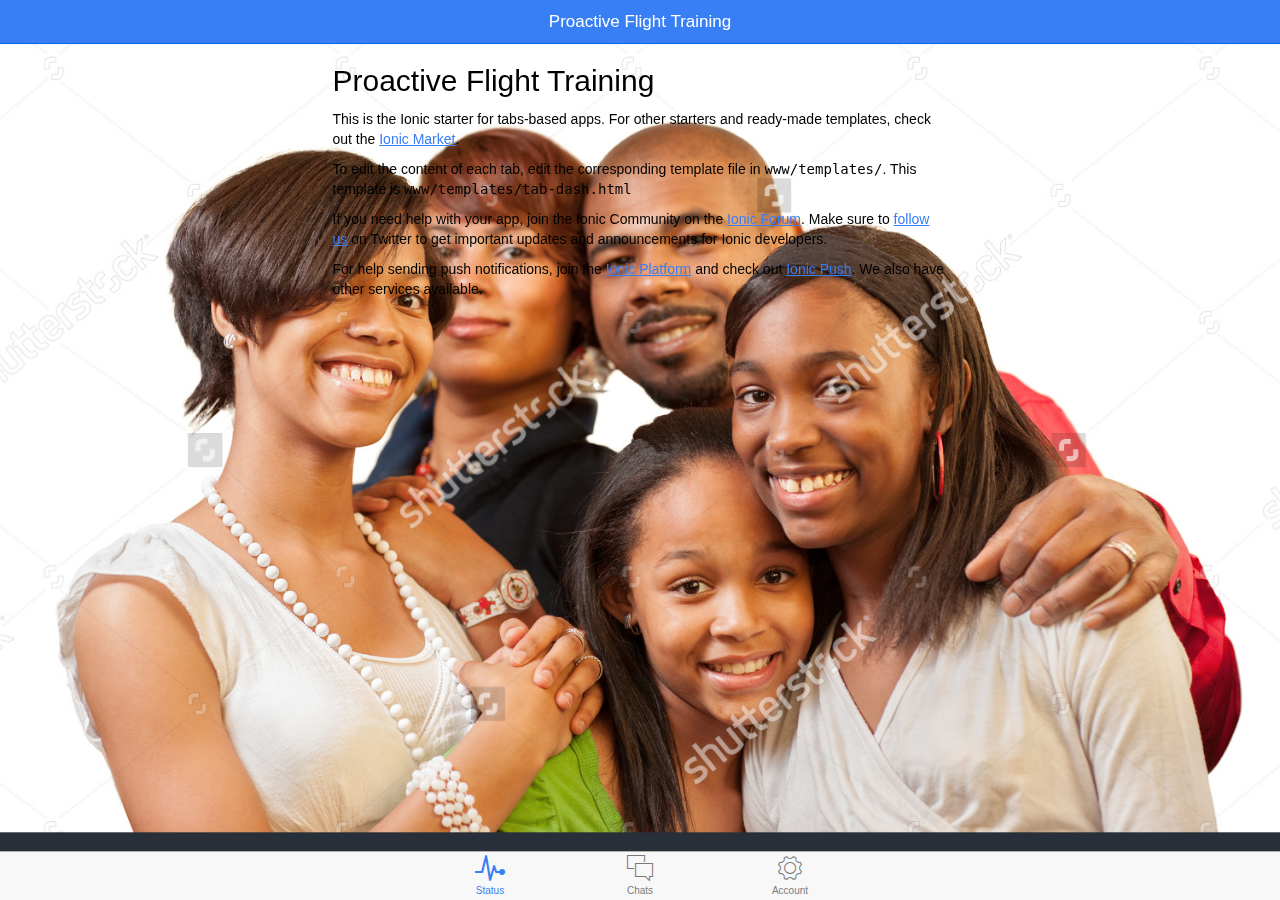
==== www/index.html @ fbb1fbd5 "basic ionic angular template!" ====
<!DOCTYPE html>
<html>
  <head>
    <meta charset="utf-8">
    <meta name="viewport" content="initial-scale=1, maximum-scale=1, user-scalable=no, width=device-width">
    <title></title>

    <link rel="manifest" href="manifest.json">

    <!-- un-comment this code to enable service worker
    <script>
      if ('serviceWorker' in navigator) {
        navigator.serviceWorker.register('service-worker.js')
          .then(() => console.log('service worker installed'))
          .catch(err => console.log('Error', err));
      }
    </script>-->

    <link href="lib/ionic/css/ionic.css" rel="stylesheet">
    <link href="css/style.css" rel="stylesheet">

    <!-- IF using Sass (run gulp sass first), then uncomment below and remove the CSS includes above
    <link href="css/ionic.app.css" rel="stylesheet">
    -->

    <!-- ionic/angularjs js -->
    <script src="lib/ionic/js/ionic.bundle.js"></script>

    <!-- cordova script (this will be a 404 during development) -->
    <script src="cordova.js"></script>

    <!-- your app's js -->
    <script src="js/app.js"></script>
    <script src="js/controllers.js"></script>
    <script src="js/services.js"></script>
  </head>
  <body ng-app="starter">
    <!--
      The nav bar that will be updated as we navigate between views.
    -->
    <ion-nav-bar class="bar-positive">
      <ion-nav-back-button>
      </ion-nav-back-button>
    </ion-nav-bar>
    <!--
      The views will be rendered in the <ion-nav-view> directive below
      Templates are in the /templates folder (but you could also
      have templates inline in this html file if you'd like).
    -->
    <ion-nav-view></ion-nav-view>
  </body>
</html>
---- www/lib/ionic/css/ionic.css ----
@charset "UTF-8";
/*!
 * Copyright 2015 Drifty Co.
 * http://drifty.com/
 *
 * Ionic, v1.3.2
 * A powerful HTML5 mobile app framework.
 * http://ionicframework.com/
 *
 * By @maxlynch, @benjsperry, @adamdbradley <3
 *
 * Licensed under the MIT license. Please see LICENSE for more information.
 *
 */
/*!
  Ionicons, v2.0.1
  Created by Ben Sperry for the Ionic Framework, http://ionicons.com/
  https://twitter.com/benjsperry  https://twitter.com/ionicframework
  MIT License: https://github.com/driftyco/ionicons

  Android-style icons originally built by Google’s
  Material Design Icons: https://github.com/google/material-design-icons
  used under CC BY http://creativecommons.org/licenses/by/4.0/
  Modified icons to fit ionicon’s grid from original.
*/
@font-face {
  font-family: "Ionicons";
  src: url("../fonts/ionicons.eot?v=2.0.1");
  src: url("../fonts/ionicons.eot?v=2.0.1#iefix") format("embedded-opentype"), url("../fonts/ionicons.ttf?v=2.0.1") format("truetype"), url("../fonts/ionicons.woff?v=2.0.1") format("woff"), url("../fonts/ionicons.woff") format("woff"), url("../fonts/ionicons.svg?v=2.0.1#Ionicons") format("svg");
  font-weight: normal;
  font-style: normal; }

.ion, .ionicons,
.ion-alert:before,
.ion-alert-circled:before,
.ion-android-add:before,
.ion-android-add-circle:before,
.ion-android-alarm-clock:before,
.ion-android-alert:before,
.ion-android-apps:before,
.ion-android-archive:before,
.ion-android-arrow-back:before,
.ion-android-arrow-down:before,
.ion-android-arrow-dropdown:before,
.ion-android-arrow-dropdown-circle:before,
.ion-android-arrow-dropleft:before,
.ion-android-arrow-dropleft-circle:before,
.ion-android-arrow-dropright:before,
.ion-android-arrow-dropright-circle:before,
.ion-android-arrow-dropup:before,
.ion-android-arrow-dropup-circle:before,
.ion-android-arrow-forward:before,
.ion-android-arrow-up:before,
.ion-android-attach:before,
.ion-android-bar:before,
.ion-android-bicycle:before,
.ion-android-boat:before,
.ion-android-bookmark:before,
.ion-android-bulb:before,
.ion-android-bus:before,
.ion-android-calendar:before,
.ion-android-call:before,
.ion-android-camera:before,
.ion-android-cancel:before,
.ion-android-car:before,
.ion-android-cart:before,
.ion-android-chat:before,
.ion-android-checkbox:before,
.ion-android-checkbox-blank:before,
.ion-android-checkbox-outline:before,
.ion-android-checkbox-outline-blank:before,
.ion-android-checkmark-circle:before,
.ion-android-clipboard:before,
.ion-android-close:before,
.ion-android-cloud:before,
.ion-android-cloud-circle:before,
.ion-android-cloud-done:before,
.ion-android-cloud-outline:before,
.ion-android-color-palette:before,
.ion-android-compass:before,
.ion-android-contact:before,
.ion-android-contacts:before,
.ion-android-contract:before,
.ion-android-create:before,
.ion-android-delete:before,
.ion-android-desktop:before,
.ion-android-document:before,
.ion-android-done:before,
.ion-android-done-all:before,
.ion-android-download:before,
.ion-android-drafts:before,
.ion-android-exit:before,
.ion-android-expand:before,
.ion-android-favorite:before,
.ion-android-favorite-outline:before,
.ion-android-film:before,
.ion-android-folder:before,
.ion-android-folder-open:before,
.ion-android-funnel:before,
.ion-android-globe:before,
.ion-android-hand:before,
.ion-android-hangout:before,
.ion-android-happy:before,
.ion-android-home:before,
.ion-android-image:before,
.ion-android-laptop:before,
.ion-android-list:before,
.ion-android-locate:before,
.ion-android-lock:before,
.ion-android-mail:before,
.ion-android-map:before,
.ion-android-menu:before,
.ion-android-microphone:before,
.ion-android-microphone-off:before,
.ion-android-more-horizontal:before,
.ion-android-more-vertical:before,
.ion-android-navigate:before,
.ion-android-notifications:before,
.ion-android-notifications-none:before,
.ion-android-notifications-off:before,
.ion-android-open:before,
.ion-android-options:before,
.ion-android-people:before,
.ion-android-person:before,
.ion-android-person-add:before,
.ion-android-phone-landscape:before,
.ion-android-phone-portrait:before,
.ion-android-pin:before,
.ion-android-plane:before,
.ion-android-playstore:before,
.ion-android-print:before,
.ion-android-radio-button-off:before,
.ion-android-radio-button-on:before,
.ion-android-refresh:before,
.ion-android-remove:before,
.ion-android-remove-circle:before,
.ion-android-restaurant:before,
.ion-android-sad:before,
.ion-android-search:before,
.ion-android-send:before,
.ion-android-settings:before,
.ion-android-share:before,
.ion-android-share-alt:before,
.ion-android-star:before,
.ion-android-star-half:before,
.ion-android-star-outline:before,
.ion-android-stopwatch:before,
.ion-android-subway:before,
.ion-android-sunny:before,
.ion-android-sync:before,
.ion-android-textsms:before,
.ion-android-time:before,
.ion-android-train:before,
.ion-android-unlock:before,
.ion-android-upload:before,
.ion-android-volume-down:before,
.ion-android-volume-mute:before,
.ion-android-volume-off:before,
.ion-android-volume-up:before,
.ion-android-walk:before,
.ion-android-warning:before,
.ion-android-watch:before,
.ion-android-wifi:before,
.ion-aperture:before,
.ion-archive:before,
.ion-arrow-down-a:before,
.ion-arrow-down-b:before,
.ion-arrow-down-c:before,
.ion-arrow-expand:before,
.ion-arrow-graph-down-left:before,
.ion-arrow-graph-down-right:before,
.ion-arrow-graph-up-left:before,
.ion-arrow-graph-up-right:before,
.ion-arrow-left-a:before,
.ion-arrow-left-b:before,
.ion-arrow-left-c:before,
.ion-arrow-move:before,
.ion-arrow-resize:before,
.ion-arrow-return-left:before,
.ion-arrow-return-right:before,
.ion-arrow-right-a:before,
.ion-arrow-right-b:before,
.ion-arrow-right-c:before,
.ion-arrow-shrink:before,
.ion-arrow-swap:before,
.ion-arrow-up-a:before,
.ion-arrow-up-b:before,
.ion-arrow-up-c:before,
.ion-asterisk:before,
.ion-at:before,
.ion-backspace:before,
.ion-backspace-outline:before,
.ion-bag:before,
.ion-battery-charging:before,
.ion-battery-empty:before,
.ion-battery-full:before,
.ion-battery-half:before,
.ion-battery-low:before,
.ion-beaker:before,
.ion-beer:before,
.ion-bluetooth:before,
.ion-bonfire:before,
.ion-bookmark:before,
.ion-bowtie:before,
.ion-briefcase:before,
.ion-bug:before,
.ion-calculator:before,
.ion-calendar:before,
.ion-camera:before,
.ion-card:before,
.ion-cash:before,
.ion-chatbox:before,
.ion-chatbox-working:before,
.ion-chatboxes:before,
.ion-chatbubble:before,
.ion-chatbubble-working:before,
.ion-chatbubbles:before,
.ion-checkmark:before,
.ion-checkmark-circled:before,
.ion-checkmark-round:before,
.ion-chevron-down:before,
.ion-chevron-left:before,
.ion-chevron-right:before,
.ion-chevron-up:before,
.ion-clipboard:before,
.ion-clock:before,
.ion-close:before,
.ion-close-circled:before,
.ion-close-round:before,
.ion-closed-captioning:before,
.ion-cloud:before,
.ion-code:before,
.ion-code-download:before,
.ion-code-working:before,
.ion-coffee:before,
.ion-compass:before,
.ion-compose:before,
.ion-connection-bars:before,
.ion-contrast:before,
.ion-crop:before,
.ion-cube:before,
.ion-disc:before,
.ion-document:before,
.ion-document-text:before,
.ion-drag:before,
.ion-earth:before,
.ion-easel:before,
.ion-edit:before,
.ion-egg:before,
.ion-eject:before,
.ion-email:before,
.ion-email-unread:before,
.ion-erlenmeyer-flask:before,
.ion-erlenmeyer-flask-bubbles:before,
.ion-eye:before,
.ion-eye-disabled:before,
.ion-female:before,
.ion-filing:before,
.ion-film-marker:before,
.ion-fireball:before,
.ion-flag:before,
.ion-flame:before,
.ion-flash:before,
.ion-flash-off:before,
.ion-folder:before,
.ion-fork:before,
.ion-fork-repo:before,
.ion-forward:before,
.ion-funnel:before,
.ion-gear-a:before,
.ion-gear-b:before,
.ion-grid:before,
.ion-hammer:before,
.ion-happy:before,
.ion-happy-outline:before,
.ion-headphone:before,
.ion-heart:before,
.ion-heart-broken:before,
.ion-help:before,
.ion-help-buoy:before,
.ion-help-circled:before,
.ion-home:before,
.ion-icecream:before,
.ion-image:before,
.ion-images:before,
.ion-information:before,
.ion-information-circled:before,
.ion-ionic:before,
.ion-ios-alarm:before,
.ion-ios-alarm-outline:before,
.ion-ios-albums:before,
.ion-ios-albums-outline:before,
.ion-ios-americanfootball:before,
.ion-ios-americanfootball-outline:before,
.ion-ios-analytics:before,
.ion-ios-analytics-outline:before,
.ion-ios-arrow-back:before,
.ion-ios-arrow-down:before,
.ion-ios-arrow-forward:before,
.ion-ios-arrow-left:before,
.ion-ios-arrow-right:before,
.ion-ios-arrow-thin-down:before,
.ion-ios-arrow-thin-left:before,
.ion-ios-arrow-thin-right:before,
.ion-ios-arrow-thin-up:before,
.ion-ios-arrow-up:before,
.ion-ios-at:before,
.ion-ios-at-outline:before,
.ion-ios-barcode:before,
.ion-ios-barcode-outline:before,
.ion-ios-baseball:before,
.ion-ios-baseball-outline:before,
.ion-ios-basketball:before,
.ion-ios-basketball-outline:before,
.ion-ios-bell:before,
.ion-ios-bell-outline:before,
.ion-ios-body:before,
.ion-ios-body-outline:before,
.ion-ios-bolt:before,
.ion-ios-bolt-outline:before,
.ion-ios-book:before,
.ion-ios-book-outline:before,
.ion-ios-bookmarks:before,
.ion-ios-bookmarks-outline:before,
.ion-ios-box:before,
.ion-ios-box-outline:before,
.ion-ios-briefcase:before,
.ion-ios-briefcase-outline:before,
.ion-ios-browsers:before,
.ion-ios-browsers-outline:before,
.ion-ios-calculator:before,
.ion-ios-calculator-outline:before,
.ion-ios-calendar:before,
.ion-ios-calendar-outline:before,
.ion-ios-camera:before,
.ion-ios-camera-outline:before,
.ion-ios-cart:before,
.ion-ios-cart-outline:before,
.ion-ios-chatboxes:before,
.ion-ios-chatboxes-outline:before,
.ion-ios-chatbubble:before,
.ion-ios-chatbubble-outline:before,
.ion-ios-checkmark:before,
.ion-ios-checkmark-empty:before,
.ion-ios-checkmark-outline:before,
.ion-ios-circle-filled:before,
.ion-ios-circle-outline:before,
.ion-ios-clock:before,
.ion-ios-clock-outline:before,
.ion-ios-close:before,
.ion-ios-close-empty:before,
.ion-ios-close-outline:before,
.ion-ios-cloud:before,
.ion-ios-cloud-download:before,
.ion-ios-cloud-download-outline:before,
.ion-ios-cloud-outline:before,
.ion-ios-cloud-upload:before,
.ion-ios-cloud-upload-outline:before,
.ion-ios-cloudy:before,
.ion-ios-cloudy-night:before,
.ion-ios-cloudy-night-outline:before,
.ion-ios-cloudy-outline:before,
.ion-ios-cog:before,
.ion-ios-cog-outline:before,
.ion-ios-color-filter:before,
.ion-ios-color-filter-outline:before,
.ion-ios-color-wand:before,
.ion-ios-color-wand-outline:before,
.ion-ios-compose:before,
.ion-ios-compose-outline:before,
.ion-ios-contact:before,
.ion-ios-contact-outline:before,
.ion-ios-copy:before,
.ion-ios-copy-outline:before,
.ion-ios-crop:before,
.ion-ios-crop-strong:before,
.ion-ios-download:before,
.ion-ios-download-outline:before,
.ion-ios-drag:before,
.ion-ios-email:before,
.ion-ios-email-outline:before,
.ion-ios-eye:before,
.ion-ios-eye-outline:before,
.ion-ios-fastforward:before,
.ion-ios-fastforward-outline:before,
.ion-ios-filing:before,
.ion-ios-filing-outline:before,
.ion-ios-film:before,
.ion-ios-film-outline:before,
.ion-ios-flag:before,
.ion-ios-flag-outline:before,
.ion-ios-flame:before,
.ion-ios-flame-outline:before,
.ion-ios-flask:before,
.ion-ios-flask-outline:before,
.ion-ios-flower:before,
.ion-ios-flower-outline:before,
.ion-ios-folder:before,
.ion-ios-folder-outline:before,
.ion-ios-football:before,
.ion-ios-football-outline:before,
.ion-ios-game-controller-a:before,
.ion-ios-game-controller-a-outline:before,
.ion-ios-game-controller-b:before,
.ion-ios-game-controller-b-outline:before,
.ion-ios-gear:before,
.ion-ios-gear-outline:before,
.ion-ios-glasses:before,
.ion-ios-glasses-outline:before,
.ion-ios-grid-view:before,
.ion-ios-grid-view-outline:before,
.ion-ios-heart:before,
.ion-ios-heart-outline:before,
.ion-ios-help:before,
.ion-ios-help-empty:before,
.ion-ios-help-outline:before,
.ion-ios-home:before,
.ion-ios-home-outline:before,
.ion-ios-infinite:before,
.ion-ios-infinite-outline:before,
.ion-ios-information:before,
.ion-ios-information-empty:before,
.ion-ios-information-outline:before,
.ion-ios-ionic-outline:before,
.ion-ios-keypad:before,
.ion-ios-keypad-outline:before,
.ion-ios-lightbulb:before,
.ion-ios-lightbulb-outline:before,
.ion-ios-list:before,
.ion-ios-list-outline:before,
.ion-ios-location:before,
.ion-ios-location-outline:before,
.ion-ios-locked:before,
.ion-ios-locked-outline:before,
.ion-ios-loop:before,
.ion-ios-loop-strong:before,
.ion-ios-medical:before,
.ion-ios-medical-outline:before,
.ion-ios-medkit:before,
.ion-ios-medkit-outline:before,
.ion-ios-mic:before,
.ion-ios-mic-off:before,
.ion-ios-mic-outline:before,
.ion-ios-minus:before,
.ion-ios-minus-empty:before,
.ion-ios-minus-outline:before,
.ion-ios-monitor:before,
.ion-ios-monitor-outline:before,
.ion-ios-moon:before,
.ion-ios-moon-outline:before,
.ion-ios-more:before,
.ion-ios-more-outline:before,
.ion-ios-musical-note:before,
.ion-ios-musical-notes:before,
.ion-ios-navigate:before,
.ion-ios-navigate-outline:before,
.ion-ios-nutrition:before,
.ion-ios-nutrition-outline:before,
.ion-ios-paper:before,
.ion-ios-paper-outline:before,
.ion-ios-paperplane:before,
.ion-ios-paperplane-outline:before,
.ion-ios-partlysunny:before,
.ion-ios-partlysunny-outline:before,
.ion-ios-pause:before,
.ion-ios-pause-outline:before,
.ion-ios-paw:before,
.ion-ios-paw-outline:before,
.ion-ios-people:before,
.ion-ios-people-outline:before,
.ion-ios-person:before,
.ion-ios-person-outline:before,
.ion-ios-personadd:before,
.ion-ios-personadd-outline:before,
.ion-ios-photos:before,
.ion-ios-photos-outline:before,
.ion-ios-pie:before,
.ion-ios-pie-outline:before,
.ion-ios-pint:before,
.ion-ios-pint-outline:before,
.ion-ios-play:before,
.ion-ios-play-outline:before,
.ion-ios-plus:before,
.ion-ios-plus-empty:before,
.ion-ios-plus-outline:before,
.ion-ios-pricetag:before,
.ion-ios-pricetag-outline:before,
.ion-ios-pricetags:before,
.ion-ios-pricetags-outline:before,
.ion-ios-printer:before,
.ion-ios-printer-outline:before,
.ion-ios-pulse:before,
.ion-ios-pulse-strong:before,
.ion-ios-rainy:before,
.ion-ios-rainy-outline:before,
.ion-ios-recording:before,
.ion-ios-recording-outline:before,
.ion-ios-redo:before,
.ion-ios-redo-outline:before,
.ion-ios-refresh:before,
.ion-ios-refresh-empty:before,
.ion-ios-refresh-outline:before,
.ion-ios-reload:before,
.ion-ios-reverse-camera:before,
.ion-ios-reverse-camera-outline:before,
.ion-ios-rewind:before,
.ion-ios-rewind-outline:before,
.ion-ios-rose:before,
.ion-ios-rose-outline:before,
.ion-ios-search:before,
.ion-ios-search-strong:before,
.ion-ios-settings:before,
.ion-ios-settings-strong:before,
.ion-ios-shuffle:before,
.ion-ios-shuffle-strong:before,
.ion-ios-skipbackward:before,
.ion-ios-skipbackward-outline:before,
.ion-ios-skipforward:before,
.ion-ios-skipforward-outline:before,
.ion-ios-snowy:before,
.ion-ios-speedometer:before,
.ion-ios-speedometer-outline:before,
.ion-ios-star:before,
.ion-ios-star-half:before,
.ion-ios-star-outline:before,
.ion-ios-stopwatch:before,
.ion-ios-stopwatch-outline:before,
.ion-ios-sunny:before,
.ion-ios-sunny-outline:before,
.ion-ios-telephone:before,
.ion-ios-telephone-outline:before,
.ion-ios-tennisball:before,
.ion-ios-tennisball-outline:before,
.ion-ios-thunderstorm:before,
.ion-ios-thunderstorm-outline:before,
.ion-ios-time:before,
.ion-ios-time-outline:before,
.ion-ios-timer:before,
.ion-ios-timer-outline:before,
.ion-ios-toggle:before,
.ion-ios-toggle-outline:before,
.ion-ios-trash:before,
.ion-ios-trash-outline:before,
.ion-ios-undo:before,
.ion-ios-undo-outline:before,
.ion-ios-unlocked:before,
.ion-ios-unlocked-outline:before,
.ion-ios-upload:before,
.ion-ios-upload-outline:before,
.ion-ios-videocam:before,
.ion-ios-videocam-outline:before,
.ion-ios-volume-high:before,
.ion-ios-volume-low:before,
.ion-ios-wineglass:before,
.ion-ios-wineglass-outline:before,
.ion-ios-world:before,
.ion-ios-world-outline:before,
.ion-ipad:before,
.ion-iphone:before,
.ion-ipod:before,
.ion-jet:before,
.ion-key:before,
.ion-knife:before,
.ion-laptop:before,
.ion-leaf:before,
.ion-levels:before,
.ion-lightbulb:before,
.ion-link:before,
.ion-load-a:before,
.ion-load-b:before,
.ion-load-c:before,
.ion-load-d:before,
.ion-location:before,
.ion-lock-combination:before,
.ion-locked:before,
.ion-log-in:before,
.ion-log-out:before,
.ion-loop:before,
.ion-magnet:before,
.ion-male:before,
.ion-man:before,
.ion-map:before,
.ion-medkit:before,
.ion-merge:before,
.ion-mic-a:before,
.ion-mic-b:before,
.ion-mic-c:before,
.ion-minus:before,
.ion-minus-circled:before,
.ion-minus-round:before,
.ion-model-s:before,
.ion-monitor:before,
.ion-more:before,
.ion-mouse:before,
.ion-music-note:before,
.ion-navicon:before,
.ion-navicon-round:before,
.ion-navigate:before,
.ion-network:before,
.ion-no-smoking:before,
.ion-nuclear:before,
.ion-outlet:before,
.ion-paintbrush:before,
.ion-paintbucket:before,
.ion-paper-airplane:before,
.ion-paperclip:before,
.ion-pause:before,
.ion-person:before,
.ion-person-add:before,
.ion-person-stalker:before,
.ion-pie-graph:before,
.ion-pin:before,
.ion-pinpoint:before,
.ion-pizza:before,
.ion-plane:before,
.ion-planet:before,
.ion-play:before,
.ion-playstation:before,
.ion-plus:before,
.ion-plus-circled:before,
.ion-plus-round:before,
.ion-podium:before,
.ion-pound:before,
.ion-power:before,
.ion-pricetag:before,
.ion-pricetags:before,
.ion-printer:before,
.ion-pull-request:before,
.ion-qr-scanner:before,
.ion-quote:before,
.ion-radio-waves:before,
.ion-record:before,
.ion-refresh:before,
.ion-reply:before,
.ion-reply-all:before,
.ion-ribbon-a:before,
.ion-ribbon-b:before,
.ion-sad:before,
.ion-sad-outline:before,
.ion-scissors:before,
.ion-search:before,
.ion-settings:before,
.ion-share:before,
.ion-shuffle:before,
.ion-skip-backward:before,
.ion-skip-forward:before,
.ion-social-android:before,
.ion-social-android-outline:before,
.ion-social-angular:before,
.ion-social-angular-outline:before,
.ion-social-apple:before,
.ion-social-apple-outline:before,
.ion-social-bitcoin:before,
.ion-social-bitcoin-outline:before,
.ion-social-buffer:before,
.ion-social-buffer-outline:before,
.ion-social-chrome:before,
.ion-social-chrome-outline:before,
.ion-social-codepen:before,
.ion-social-codepen-outline:before,
.ion-social-css3:before,
.ion-social-css3-outline:before,
.ion-social-designernews:before,
.ion-social-designernews-outline:before,
.ion-social-dribbble:before,
.ion-social-dribbble-outline:before,
.ion-social-dropbox:before,
.ion-social-dropbox-outline:before,
.ion-social-euro:before,
.ion-social-euro-outline:before,
.ion-social-facebook:before,
.ion-social-facebook-outline:before,
.ion-social-foursquare:before,
.ion-social-foursquare-outline:before,
.ion-social-freebsd-devil:before,
.ion-social-github:before,
.ion-social-github-outline:before,
.ion-social-google:before,
.ion-social-google-outline:before,
.ion-social-googleplus:before,
.ion-social-googleplus-outline:before,
.ion-social-hackernews:before,
.ion-social-hackernews-outline:before,
.ion-social-html5:before,
.ion-social-html5-outline:before,
.ion-social-instagram:before,
.ion-social-instagram-outline:before,
.ion-social-javascript:before,
.ion-social-javascript-outline:before,
.ion-social-linkedin:before,
.ion-social-linkedin-outline:before,
.ion-social-markdown:before,
.ion-social-nodejs:before,
.ion-social-octocat:before,
.ion-social-pinterest:before,
.ion-social-pinterest-outline:before,
.ion-social-python:before,
.ion-social-reddit:before,
.ion-social-reddit-outline:before,
.ion-social-rss:before,
.ion-social-rss-outline:before,
.ion-social-sass:before,
.ion-social-skype:before,
.ion-social-skype-outline:before,
.ion-social-snapchat:before,
.ion-social-snapchat-outline:before,
.ion-social-tumblr:before,
.ion-social-tumblr-outline:before,
.ion-social-tux:before,
.ion-social-twitch:before,
.ion-social-twitch-outline:before,
.ion-social-twitter:before,
.ion-social-twitter-outline:before,
.ion-social-usd:before,
.ion-social-usd-outline:before,
.ion-social-vimeo:before,
.ion-social-vimeo-outline:before,
.ion-social-whatsapp:before,
.ion-social-whatsapp-outline:before,
.ion-social-windows:before,
.ion-social-windows-outline:before,
.ion-social-wordpress:before,
.ion-social-wordpress-outline:before,
.ion-social-yahoo:before,
.ion-social-yahoo-outline:before,
.ion-social-yen:before,
.ion-social-yen-outline:before,
.ion-social-youtube:before,
.ion-social-youtube-outline:before,
.ion-soup-can:before,
.ion-soup-can-outline:before,
.ion-speakerphone:before,
.ion-speedometer:before,
.ion-spoon:before,
.ion-star:before,
.ion-stats-bars:before,
.ion-steam:before,
.ion-stop:before,
.ion-thermometer:before,
.ion-thumbsdown:before,
.ion-thumbsup:before,
.ion-toggle:before,
.ion-toggle-filled:before,
.ion-transgender:before,
.ion-trash-a:before,
.ion-trash-b:before,
.ion-trophy:before,
.ion-tshirt:before,
.ion-tshirt-outline:before,
.ion-umbrella:before,
.ion-university:before,
.ion-unlocked:before,
.ion-upload:before,
.ion-usb:before,
.ion-videocamera:before,
.ion-volume-high:before,
.ion-volume-low:before,
.ion-volume-medium:before,
.ion-volume-mute:before,
.ion-wand:before,
.ion-waterdrop:before,
.ion-wifi:before,
.ion-wineglass:before,
.ion-woman:before,
.ion-wrench:before,
.ion-xbox:before {
  display: inline-block;
  font-family: "Ionicons";
  speak: none;
  font-style: normal;
  font-weight: normal;
  font-variant: normal;
  text-transform: none;
  text-rendering: auto;
  line-height: 1;
  -webkit-font-smoothing: antialiased;
  -moz-osx-font-smoothing: grayscale; }

.ion-alert:before {
  content: ""; }

.ion-alert-circled:before {
  content: ""; }

.ion-android-add:before {
  content: ""; }

.ion-android-add-circle:before {
  content: ""; }

.ion-android-alarm-clock:before {
  content: ""; }

.ion-android-alert:before {
  content: ""; }

.ion-android-apps:before {
  content: ""; }

.ion-android-archive:before {
  content: ""; }

.ion-android-arrow-back:before {
  content: ""; }

.ion-android-arrow-down:before {
  content: ""; }

.ion-android-arrow-dropdown:before {
  content: ""; }

.ion-android-arrow-dropdown-circle:before {
  content: ""; }

.ion-android-arrow-dropleft:before {
  content: ""; }

.ion-android-arrow-dropleft-circle:before {
  content: ""; }

.ion-android-arrow-dropright:before {
  content: ""; }

.ion-android-arrow-dropright-circle:before {
  content: ""; }

.ion-android-arrow-dropup:before {
  content: ""; }

.ion-android-arrow-dropup-circle:before {
  content: ""; }

.ion-android-arrow-forward:before {
  content: ""; }

.ion-android-arrow-up:before {
  content: ""; }

.ion-android-attach:before {
  content: ""; }

.ion-android-bar:before {
  content: ""; }

.ion-android-bicycle:before {
  content: ""; }

.ion-android-boat:before {
  content: ""; }

.ion-android-bookmark:before {
  content: ""; }

.ion-android-bulb:before {
  content: ""; }

.ion-android-bus:before {
  content: ""; }

.ion-android-calendar:before {
  content: ""; }

.ion-android-call:before {
  content: ""; }

.ion-android-camera:before {
  content: ""; }

.ion-android-cancel:before {
  content: ""; }

.ion-android-car:before {
  content: ""; }

.ion-android-cart:before {
  content: ""; }

.ion-android-chat:before {
  content: ""; }

.ion-android-checkbox:before {
  content: ""; }

.ion-android-checkbox-blank:before {
  content: ""; }

.ion-android-checkbox-outline:before {
  content: ""; }

.ion-android-checkbox-outline-blank:before {
  content: ""; }

.ion-android-checkmark-circle:before {
  content: ""; }

.ion-android-clipboard:before {
  content: ""; }

.ion-android-close:before {
  content: ""; }

.ion-android-cloud:before {
  content: ""; }

.ion-android-cloud-circle:before {
  content: ""; }

.ion-android-cloud-done:before {
  content: ""; }

.ion-android-cloud-outline:before {
  content: ""; }

.ion-android-color-palette:before {
  content: ""; }

.ion-android-compass:before {
  content: ""; }

.ion-android-contact:before {
  content: ""; }

.ion-android-contacts:before {
  content: ""; }

.ion-android-contract:before {
  content: ""; }

.ion-android-create:before {
  content: ""; }

.ion-android-delete:before {
  content: ""; }

.ion-android-desktop:before {
  content: ""; }

.ion-android-document:before {
  content: ""; }

.ion-android-done:before {
  content: ""; }

.ion-android-done-all:before {
  content: ""; }

.ion-android-download:before {
  content: ""; }

.ion-android-drafts:before {
  content: ""; }

.ion-android-exit:before {
  content: ""; }

.ion-android-expand:before {
  content: ""; }

.ion-android-favorite:before {
  content: ""; }

.ion-android-favorite-outline:before {
  content: ""; }

.ion-android-film:before {
  content: ""; }

.ion-android-folder:before {
  content: ""; }

.ion-android-folder-open:before {
  content: ""; }

.ion-android-funnel:before {
  content: ""; }

.ion-android-globe:before {
  content: ""; }

.ion-android-hand:before {
  content: ""; }

.ion-android-hangout:before {
  content: ""; }

.ion-android-happy:before {
  content: ""; }

.ion-android-home:before {
  content: ""; }

.ion-android-image:before {
  content: ""; }

.ion-android-laptop:before {
  content: ""; }

.ion-android-list:before {
  content: ""; }

.ion-android-locate:before {
  content: ""; }

.ion-android-lock:before {
  content: ""; }

.ion-android-mail:before {
  content: ""; }

.ion-android-map:before {
  content: ""; }

.ion-android-menu:before {
  content: ""; }

.ion-android-microphone:before {
  content: ""; }

.ion-android-microphone-off:before {
  content: ""; }

.ion-android-more-horizontal:before {
  content: ""; }

.ion-android-more-vertical:before {
  content: ""; }

.ion-android-navigate:before {
  content: ""; }

.ion-android-notifications:before {
  content: ""; }

.ion-android-notifications-none:before {
  content: ""; }

.ion-android-notifications-off:before {
  content: ""; }

.ion-android-open:before {
  content: ""; }

.ion-android-options:before {
  content: ""; }

.ion-android-people:before {
  content: ""; }

.ion-android-person:before {
  content: ""; }

.ion-android-person-add:before {
  content: ""; }

.ion-android-phone-landscape:before {
  content: ""; }

.ion-android-phone-portrait:before {
  content: ""; }

.ion-android-pin:before {
  content: ""; }

.ion-android-plane:before {
  content: ""; }

.ion-android-playstore:before {
  content: ""; }

.ion-android-print:before {
  content: ""; }

.ion-android-radio-button-off:before {
  content: ""; }

.ion-android-radio-button-on:before {
  content: ""; }

.ion-android-refresh:before {
  content: ""; }

.ion-android-remove:before {
  content: ""; }

.ion-android-remove-circle:before {
  content: ""; }

.ion-android-restaurant:before {
  content: ""; }

.ion-android-sad:before {
  content: ""; }

.ion-android-search:before {
  content: ""; }

.ion-android-send:before {
  content: ""; }

.ion-android-settings:before {
  content: ""; }

.ion-android-share:before {
  content: ""; }

.ion-android-share-alt:before {
  content: ""; }

.ion-android-star:before {
  content: ""; }

.ion-android-star-half:before {
  content: ""; }

.ion-android-star-outline:before {
  content: ""; }

.ion-android-stopwatch:before {
  content: ""; }

.ion-android-subway:before {
  content: ""; }

.ion-android-sunny:before {
  content: ""; }

.ion-android-sync:before {
  content: ""; }

.ion-android-textsms:before {
  content: ""; }

.ion-android-time:before {
  content: ""; }

.ion-android-train:before {
  content: ""; }

.ion-android-unlock:before {
  content: ""; }

.ion-android-upload:before {
  content: ""; }

.ion-android-volume-down:before {
  content: ""; }

.ion-android-volume-mute:before {
  content: ""; }

.ion-android-volume-off:before {
  content: ""; }

.ion-android-volume-up:before {
  content: ""; }

.ion-android-walk:before {
  content: ""; }

.ion-android-warning:before {
  content: ""; }

.ion-android-watch:before {
  content: ""; }

.ion-android-wifi:before {
  content: ""; }

.ion-aperture:before {
  content: ""; }

.ion-archive:before {
  content: ""; }

.ion-arrow-down-a:before {
  content: ""; }

.ion-arrow-down-b:before {
  content: ""; }

.ion-arrow-down-c:before {
  content: ""; }

.ion-arrow-expand:before {
  content: ""; }

.ion-arrow-graph-down-left:before {
  content: ""; }

.ion-arrow-graph-down-right:before {
  content: ""; }

.ion-arrow-graph-up-left:before {
  content: ""; }

.ion-arrow-graph-up-right:before {
  content: ""; }

.ion-arrow-left-a:before {
  content: ""; }

.ion-arrow-left-b:before {
  content: ""; }

.ion-arrow-left-c:before {
  content: ""; }

.ion-arrow-move:before {
  content: ""; }

.ion-arrow-resize:before {
  content: ""; }

.ion-arrow-return-left:before {
  content: ""; }

.ion-arrow-return-right:before {
  content: ""; }

.ion-arrow-right-a:before {
  content: ""; }

.ion-arrow-right-b:before {
  content: ""; }

.ion-arrow-right-c:before {
  content: ""; }

.ion-arrow-shrink:before {
  content: ""; }

.ion-arrow-swap:before {
  content: ""; }

.ion-arrow-up-a:before {
  content: ""; }

.ion-arrow-up-b:before {
  content: ""; }

.ion-arrow-up-c:before {
  content: ""; }

.ion-asterisk:before {
  content: ""; }

.ion-at:before {
  content: ""; }

.ion-backspace:before {
  content: ""; }

.ion-backspace-outline:before {
  content: ""; }

.ion-bag:before {
  content: ""; }

.ion-battery-charging:before {
  content: ""; }

.ion-battery-empty:before {
  content: ""; }

.ion-battery-full:before {
  content: ""; }

.ion-battery-half:before {
  content: ""; }

.ion-battery-low:before {
  content: ""; }

.ion-beaker:before {
  content: ""; }

.ion-beer:before {
  content: ""; }

.ion-bluetooth:before {
  content: ""; }

.ion-bonfire:before {
  content: ""; }

.ion-bookmark:before {
  content: ""; }

.ion-bowtie:before {
  content: ""; }

.ion-briefcase:before {
  content: ""; }

.ion-bug:before {
  content: ""; }

.ion-calculator:before {
  content: ""; }

.ion-calendar:before {
  content: ""; }

.ion-camera:before {
  content: ""; }

.ion-card:before {
  content: ""; }

.ion-cash:before {
  content: ""; }

.ion-chatbox:before {
  content: ""; }

.ion-chatbox-working:before {
  content: ""; }

.ion-chatboxes:before {
  content: ""; }

.ion-chatbubble:before {
  content: ""; }

.ion-chatbubble-working:before {
  content: ""; }

.ion-chatbubbles:before {
  content: ""; }

.ion-checkmark:before {
  content: ""; }

.ion-checkmark-circled:before {
  content: ""; }

.ion-checkmark-round:before {
  content: ""; }

.ion-chevron-down:before {
  content: ""; }

.ion-chevron-left:before {
  content: ""; }

.ion-chevron-right:before {
  content: ""; }

.ion-chevron-up:before {
  content: ""; }

.ion-clipboard:before {
  content: ""; }

.ion-clock:before {
  content: ""; }

.ion-close:before {
  content: ""; }

.ion-close-circled:before {
  content: ""; }

.ion-close-round:before {
  content: ""; }

.ion-closed-captioning:before {
  content: ""; }

.ion-cloud:before {
  content: ""; }

.ion-code:before {
  content: ""; }

.ion-code-download:before {
  content: ""; }

.ion-code-working:before {
  content: ""; }

.ion-coffee:before {
  content: ""; }

.ion-compass:before {
  content: ""; }

.ion-compose:before {
  content: ""; }

.ion-connection-bars:before {
  content: ""; }

.ion-contrast:before {
  content: ""; }

.ion-crop:before {
  content: ""; }

.ion-cube:before {
  content: ""; }

.ion-disc:before {
  content: ""; }

.ion-document:before {
  content: ""; }

.ion-document-text:before {
  content: ""; }

.ion-drag:before {
  content: ""; }

.ion-earth:before {
  content: ""; }

.ion-easel:before {
  content: ""; }

.ion-edit:before {
  content: ""; }

.ion-egg:before {
  content: ""; }

.ion-eject:before {
  content: ""; }

.ion-email:before {
  content: ""; }

.ion-email-unread:before {
  content: ""; }

.ion-erlenmeyer-flask:before {
  content: ""; }

.ion-erlenmeyer-flask-bubbles:before {
  content: ""; }

.ion-eye:before {
  content: ""; }

.ion-eye-disabled:before {
  content: ""; }

.ion-female:before {
  content: ""; }

.ion-filing:before {
  content: ""; }

.ion-film-marker:before {
  content: ""; }

.ion-fireball:before {
  content: ""; }

.ion-flag:before {
  content: ""; }

.ion-flame:before {
  content: ""; }

.ion-flash:before {
  content: ""; }

.ion-flash-off:before {
  content: ""; }

.ion-folder:before {
  content: ""; }

.ion-fork:before {
  content: ""; }

.ion-fork-repo:before {
  content: ""; }

.ion-forward:before {
  content: ""; }

.ion-funnel:before {
  content: ""; }

.ion-gear-a:before {
  content: ""; }

.ion-gear-b:before {
  content: ""; }

.ion-grid:before {
  content: ""; }

.ion-hammer:before {
  content: ""; }

.ion-happy:before {
  content: ""; }

.ion-happy-outline:before {
  content: ""; }

.ion-headphone:before {
  content: ""; }

.ion-heart:before {
  content: ""; }

.ion-heart-broken:before {
  content: ""; }

.ion-help:before {
  content: ""; }

.ion-help-buoy:before {
  content: ""; }

.ion-help-circled:before {
  content: ""; }

.ion-home:before {
  content: ""; }

.ion-icecream:before {
  content: ""; }

.ion-image:before {
  content: ""; }

.ion-images:before {
  content: ""; }

.ion-information:before {
  content: ""; }

.ion-information-circled:before {
  content: ""; }

.ion-ionic:before {
  content: ""; }

.ion-ios-alarm:before {
  content: ""; }

.ion-ios-alarm-outline:before {
  content: ""; }

.ion-ios-albums:before {
  content: ""; }

.ion-ios-albums-outline:before {
  content: ""; }

.ion-ios-americanfootball:before {
  content: ""; }

.ion-ios-americanfootball-outline:before {
  content: ""; }

.ion-ios-analytics:before {
  content: ""; }

.ion-ios-analytics-outline:before {
  content: ""; }

.ion-ios-arrow-back:before {
  content: ""; }

.ion-ios-arrow-down:before {
  content: ""; }

.ion-ios-arrow-forward:before {
  content: ""; }

.ion-ios-arrow-left:before {
  content: ""; }

.ion-ios-arrow-right:before {
  content: ""; }

.ion-ios-arrow-thin-down:before {
  content: ""; }

.ion-ios-arrow-thin-left:before {
  content: ""; }

.ion-ios-arrow-thin-right:before {
  content: ""; }

.ion-ios-arrow-thin-up:before {
  content: ""; }

.ion-ios-arrow-up:before {
  content: ""; }

.ion-ios-at:before {
  content: ""; }

.ion-ios-at-outline:before {
  content: ""; }

.ion-ios-barcode:before {
  content: ""; }

.ion-ios-barcode-outline:before {
  content: ""; }

.ion-ios-baseball:before {
  content: ""; }

.ion-ios-baseball-outline:before {
  content: ""; }

.ion-ios-basketball:before {
  content: ""; }

.ion-ios-basketball-outline:before {
  content: ""; }

.ion-ios-bell:before {
  content: ""; }

.ion-ios-bell-outline:before {
  content: ""; }

.ion-ios-body:before {
  content: ""; }

.ion-ios-body-outline:before {
  content: ""; }

.ion-ios-bolt:before {
  content: ""; }

.ion-ios-bolt-outline:before {
  content: ""; }

.ion-ios-book:before {
  content: ""; }

.ion-ios-book-outline:before {
  content: ""; }

.ion-ios-bookmarks:before {
  content: ""; }

.ion-ios-bookmarks-outline:before {
  content: ""; }

.ion-ios-box:before {
  content: ""; }

.ion-ios-box-outline:before {
  content: ""; }

.ion-ios-briefcase:before {
  content: ""; }

.ion-ios-briefcase-outline:before {
  content: ""; }

.ion-ios-browsers:before {
  content: ""; }

.ion-ios-browsers-outline:before {
  content: ""; }

.ion-ios-calculator:before {
  content: ""; }

.ion-ios-calculator-outline:before {
  content: ""; }

.ion-ios-calendar:before {
  content: ""; }

.ion-ios-calendar-outline:before {
  content: ""; }

.ion-ios-camera:before {
  content: ""; }

.ion-ios-camera-outline:before {
  content: ""; }

.ion-ios-cart:before {
  content: ""; }

.ion-ios-cart-outline:before {
  content: ""; }

.ion-ios-chatboxes:before {
  content: ""; }

.ion-ios-chatboxes-outline:before {
  content: ""; }

.ion-ios-chatbubble:before {
  content: ""; }

.ion-ios-chatbubble-outline:before {
  content: ""; }

.ion-ios-checkmark:before {
  content: ""; }

.ion-ios-checkmark-empty:before {
  content: ""; }

.ion-ios-checkmark-outline:before {
  content: ""; }

.ion-ios-circle-filled:before {
  content: ""; }

.ion-ios-circle-outline:before {
  content: ""; }

.ion-ios-clock:before {
  content: ""; }

.ion-ios-clock-outline:before {
  content: ""; }

.ion-ios-close:before {
  content: ""; }

.ion-ios-close-empty:before {
  content: ""; }

.ion-ios-close-outline:before {
  content: ""; }

.ion-ios-cloud:before {
  content: ""; }

.ion-ios-cloud-download:before {
  content: ""; }

.ion-ios-cloud-download-outline:before {
  content: ""; }

.ion-ios-cloud-outline:before {
  content: ""; }

.ion-ios-cloud-upload:before {
  content: ""; }

.ion-ios-cloud-upload-outline:before {
  content: ""; }

.ion-ios-cloudy:before {
  content: ""; }

.ion-ios-cloudy-night:before {
  content: ""; }

.ion-ios-cloudy-night-outline:before {
  content: ""; }

.ion-ios-cloudy-outline:before {
  content: ""; }

.ion-ios-cog:before {
  content: ""; }

.ion-ios-cog-outline:before {
  content: ""; }

.ion-ios-color-filter:before {
  content: ""; }

.ion-ios-color-filter-outline:before {
  content: ""; }

.ion-ios-color-wand:before {
  content: ""; }

.ion-ios-color-wand-outline:before {
  content: ""; }

.ion-ios-compose:before {
  content: ""; }

.ion-ios-compose-outline:before {
  content: ""; }

.ion-ios-contact:before {
  content: ""; }

.ion-ios-contact-outline:before {
  content: ""; }

.ion-ios-copy:before {
  content: ""; }

.ion-ios-copy-outline:before {
  content: ""; }

.ion-ios-crop:before {
  content: ""; }

.ion-ios-crop-strong:before {
  content: ""; }

.ion-ios-download:before {
  content: ""; }

.ion-ios-download-outline:before {
  content: ""; }

.ion-ios-drag:before {
  content: ""; }

.ion-ios-email:before {
  content: ""; }

.ion-ios-email-outline:before {
  content: ""; }

.ion-ios-eye:before {
  content: ""; }

.ion-ios-eye-outline:before {
  content: ""; }

.ion-ios-fastforward:before {
  content: ""; }

.ion-ios-fastforward-outline:before {
  content: ""; }

.ion-ios-filing:before {
  content: ""; }

.ion-ios-filing-outline:before {
  content: ""; }

.ion-ios-film:before {
  content: ""; }

.ion-ios-film-outline:before {
  content: ""; }

.ion-ios-flag:before {
  content: ""; }

.ion-ios-flag-outline:before {
  content: ""; }

.ion-ios-flame:before {
  content: ""; }

.ion-ios-flame-outline:before {
  content: ""; }

.ion-ios-flask:before {
  content: ""; }

.ion-ios-flask-outline:before {
  content: ""; }

.ion-ios-flower:before {
  content: ""; }

.ion-ios-flower-outline:before {
  content: ""; }

.ion-ios-folder:before {
  content: ""; }

.ion-ios-folder-outline:before {
  content: ""; }

.ion-ios-football:before {
  content: ""; }

.ion-ios-football-outline:before {
  content: ""; }

.ion-ios-game-controller-a:before {
  content: ""; }

.ion-ios-game-controller-a-outline:before {
  content: ""; }

.ion-ios-game-controller-b:before {
  content: ""; }

.ion-ios-game-controller-b-outline:before {
  content: ""; }

.ion-ios-gear:before {
  content: ""; }

.ion-ios-gear-outline:before {
  content: ""; }

.ion-ios-glasses:before {
  content: ""; }

.ion-ios-glasses-outline:before {
  content: ""; }

.ion-ios-grid-view:before {
  content: ""; }

.ion-ios-grid-view-outline:before {
  content: ""; }

.ion-ios-heart:before {
  content: ""; }

.ion-ios-heart-outline:before {
  content: ""; }

.ion-ios-help:before {
  content: ""; }

.ion-ios-help-empty:before {
  content: ""; }

.ion-ios-help-outline:before {
  content: ""; }

.ion-ios-home:before {
  content: ""; }

.ion-ios-home-outline:before {
  content: ""; }

.ion-ios-infinite:before {
  content: ""; }

.ion-ios-infinite-outline:before {
  content: ""; }

.ion-ios-information:before {
  content: ""; }

.ion-ios-information-empty:before {
  content: ""; }

.ion-ios-information-outline:before {
  content: ""; }

.ion-ios-ionic-outline:before {
  content: ""; }

.ion-ios-keypad:before {
  content: ""; }

.ion-ios-keypad-outline:before {
  content: ""; }

.ion-ios-lightbulb:before {
  content: ""; }

.ion-ios-lightbulb-outline:before {
  content: ""; }

.ion-ios-list:before {
  content: ""; }

.ion-ios-list-outline:before {
  content: ""; }

.ion-ios-location:before {
  content: ""; }

.ion-ios-location-outline:before {
  content: ""; }

.ion-ios-locked:before {
  content: ""; }

.ion-ios-locked-outline:before {
  content: ""; }

.ion-ios-loop:before {
  content: ""; }

.ion-ios-loop-strong:before {
  content: ""; }

.ion-ios-medical:before {
  content: ""; }

.ion-ios-medical-outline:before {
  content: ""; }

.ion-ios-medkit:before {
  content: ""; }

.ion-ios-medkit-outline:before {
  content: ""; }

.ion-ios-mic:before {
  content: ""; }

.ion-ios-mic-off:before {
  content: ""; }

.ion-ios-mic-outline:before {
  content: ""; }

.ion-ios-minus:before {
  content: ""; }

.ion-ios-minus-empty:before {
  content: ""; }

.ion-ios-minus-outline:before {
  content: ""; }

.ion-ios-monitor:before {
  content: ""; }

.ion-ios-monitor-outline:before {
  content: ""; }

.ion-ios-moon:before {
  content: ""; }

.ion-ios-moon-outline:before {
  content: ""; }

.ion-ios-more:before {
  content: ""; }

.ion-ios-more-outline:before {
  content: ""; }

.ion-ios-musical-note:before {
  content: ""; }

.ion-ios-musical-notes:before {
  content: ""; }

.ion-ios-navigate:before {
  content: ""; }

.ion-ios-navigate-outline:before {
  content: ""; }

.ion-ios-nutrition:before {
  content: ""; }

.ion-ios-nutrition-outline:before {
  content: ""; }

.ion-ios-paper:before {
  content: ""; }

.ion-ios-paper-outline:before {
  content: ""; }

.ion-ios-paperplane:before {
  content: ""; }

.ion-ios-paperplane-outline:before {
  content: ""; }

.ion-ios-partlysunny:before {
  content: ""; }

.ion-ios-partlysunny-outline:before {
  content: ""; }

.ion-ios-pause:before {
  content: ""; }

.ion-ios-pause-outline:before {
  content: ""; }

.ion-ios-paw:before {
  content: ""; }

.ion-ios-paw-outline:before {
  content: ""; }

.ion-ios-people:before {
  content: ""; }

.ion-ios-people-outline:before {
  content: ""; }

.ion-ios-person:before {
  content: ""; }

.ion-ios-person-outline:before {
  content: ""; }

.ion-ios-personadd:before {
  content: ""; }

.ion-ios-personadd-outline:before {
  content: ""; }

.ion-ios-photos:before {
  content: ""; }

.ion-ios-photos-outline:before {
  content: ""; }

.ion-ios-pie:before {
  content: ""; }

.ion-ios-pie-outline:before {
  content: ""; }

.ion-ios-pint:before {
  content: ""; }

.ion-ios-pint-outline:before {
  content: ""; }

.ion-ios-play:before {
  content: ""; }

.ion-ios-play-outline:before {
  content: ""; }

.ion-ios-plus:before {
  content: ""; }

.ion-ios-plus-empty:before {
  content: ""; }

.ion-ios-plus-outline:before {
  content: ""; }

.ion-ios-pricetag:before {
  content: ""; }

.ion-ios-pricetag-outline:before {
  content: ""; }

.ion-ios-pricetags:before {
  content: ""; }

.ion-ios-pricetags-outline:before {
  content: ""; }

.ion-ios-printer:before {
  content: ""; }

.ion-ios-printer-outline:before {
  content: ""; }

.ion-ios-pulse:before {
  content: ""; }

.ion-ios-pulse-strong:before {
  content: ""; }

.ion-ios-rainy:before {
  content: ""; }

.ion-ios-rainy-outline:before {
  content: ""; }

.ion-ios-recording:before {
  content: ""; }

.ion-ios-recording-outline:before {
  content: ""; }

.ion-ios-redo:before {
  content: ""; }

.ion-ios-redo-outline:before {
  content: ""; }

.ion-ios-refresh:before {
  content: ""; }

.ion-ios-refresh-empty:before {
  content: ""; }

.ion-ios-refresh-outline:before {
  content: ""; }

.ion-ios-reload:before {
  content: ""; }

.ion-ios-reverse-camera:before {
  content: ""; }

.ion-ios-reverse-camera-outline:before {
  content: ""; }

.ion-ios-rewind:before {
  content: ""; }

.ion-ios-rewind-outline:before {
  content: ""; }

.ion-ios-rose:before {
  content: ""; }

.ion-ios-rose-outline:before {
  content: ""; }

.ion-ios-search:before {
  content: ""; }

.ion-ios-search-strong:before {
  content: ""; }

.ion-ios-settings:before {
  content: ""; }

.ion-ios-settings-strong:before {
  content: ""; }

.ion-ios-shuffle:before {
  content: ""; }

.ion-ios-shuffle-strong:before {
  content: ""; }

.ion-ios-skipbackward:before {
  content: ""; }

.ion-ios-skipbackward-outline:before {
  content: ""; }

.ion-ios-skipforward:before {
  content: ""; }

.ion-ios-skipforward-outline:before {
  content: ""; }

.ion-ios-snowy:before {
  content: ""; }

.ion-ios-speedometer:before {
  content: ""; }

.ion-ios-speedometer-outline:before {
  content: ""; }

.ion-ios-star:before {
  content: ""; }

.ion-ios-star-half:before {
  content: ""; }

.ion-ios-star-outline:before {
  content: ""; }

.ion-ios-stopwatch:before {
  content: ""; }

.ion-ios-stopwatch-outline:before {
  content: ""; }

.ion-ios-sunny:before {
  content: ""; }

.ion-ios-sunny-outline:before {
  content: ""; }

.ion-ios-telephone:before {
  content: ""; }

.ion-ios-telephone-outline:before {
  content: ""; }

.ion-ios-tennisball:before {
  content: ""; }

.ion-ios-tennisball-outline:before {
  content: ""; }

.ion-ios-thunderstorm:before {
  content: ""; }

.ion-ios-thunderstorm-outline:before {
  content: ""; }

.ion-ios-time:before {
  content: ""; }

.ion-ios-time-outline:before {
  content: ""; }

.ion-ios-timer:before {
  content: ""; }

.ion-ios-timer-outline:before {
  content: ""; }

.ion-ios-toggle:before {
  content: ""; }

.ion-ios-toggle-outline:before {
  content: ""; }

.ion-ios-trash:before {
  content: ""; }

.ion-ios-trash-outline:before {
  content: ""; }

.ion-ios-undo:before {
  content: ""; }

.ion-ios-undo-outline:before {
  content: ""; }

.ion-ios-unlocked:before {
  content: ""; }

.ion-ios-unlocked-outline:before {
  content: ""; }

.ion-ios-upload:before {
  content: ""; }

.ion-ios-upload-outline:before {
  content: ""; }

.ion-ios-videocam:before {
  content: ""; }

.ion-ios-videocam-outline:before {
  content: ""; }

.ion-ios-volume-high:before {
  content: ""; }

.ion-ios-volume-low:before {
  content: ""; }

.ion-ios-wineglass:before {
  content: ""; }

.ion-ios-wineglass-outline:before {
  content: ""; }

.ion-ios-world:before {
  content: ""; }

.ion-ios-world-outline:before {
  content: ""; }

.ion-ipad:before {
  content: ""; }

.ion-iphone:before {
  content: ""; }

.ion-ipod:before {
  content: ""; }

.ion-jet:before {
  content: ""; }

.ion-key:before {
  content: ""; }

.ion-knife:before {
  content: ""; }

.ion-laptop:before {
  content: ""; }

.ion-leaf:before {
  content: ""; }

.ion-levels:before {
  content: ""; }

.ion-lightbulb:before {
  content: ""; }

.ion-link:before {
  content: ""; }

.ion-load-a:before {
  content: ""; }

.ion-load-b:before {
  content: ""; }

.ion-load-c:before {
  content: ""; }

.ion-load-d:before {
  content: ""; }

.ion-location:before {
  content: ""; }

.ion-lock-combination:before {
  content: ""; }

.ion-locked:before {
  content: ""; }

.ion-log-in:before {
  content: ""; }

.ion-log-out:before {
  content: ""; }

.ion-loop:before {
  content: ""; }

.ion-magnet:before {
  content: ""; }

.ion-male:before {
  content: ""; }

.ion-man:before {
  content: ""; }

.ion-map:before {
  content: ""; }

.ion-medkit:before {
  content: ""; }

.ion-merge:before {
  content: ""; }

.ion-mic-a:before {
  content: ""; }

.ion-mic-b:before {
  content: ""; }

.ion-mic-c:before {
  content: ""; }

.ion-minus:before {
  content: ""; }

.ion-minus-circled:before {
  content: ""; }

.ion-minus-round:before {
  content: ""; }

.ion-model-s:before {
  content: ""; }

.ion-monitor:before {
  content: ""; }

.ion-more:before {
  content: ""; }

.ion-mouse:before {
  content: ""; }

.ion-music-note:before {
  content: ""; }

.ion-navicon:before {
  content: ""; }

.ion-navicon-round:before {
  content: ""; }

.ion-navigate:before {
  content: ""; }

.ion-network:before {
  content: ""; }

.ion-no-smoking:before {
  content: ""; }

.ion-nuclear:before {
  content: ""; }

.ion-outlet:before {
  content: ""; }

.ion-paintbrush:before {
  content: ""; }

.ion-paintbucket:before {
  content: ""; }

.ion-paper-airplane:before {
  content: ""; }

.ion-paperclip:before {
  content: ""; }

.ion-pause:before {
  content: ""; }

.ion-person:before {
  content: ""; }

.ion-person-add:before {
  content: ""; }

.ion-person-stalker:before {
  content: ""; }

.ion-pie-graph:before {
  content: ""; }

.ion-pin:before {
  content: ""; }

.ion-pinpoint:before {
  content: ""; }

.ion-pizza:before {
  content: ""; }

.ion-plane:before {
  content: ""; }

.ion-planet:before {
  content: ""; }

.ion-play:before {
  content: ""; }

.ion-playstation:before {
  content: ""; }

.ion-plus:before {
  content: ""; }

.ion-plus-circled:before {
  content: ""; }

.ion-plus-round:before {
  content: ""; }

.ion-podium:before {
  content: ""; }

.ion-pound:before {
  content: ""; }

.ion-power:before {
  content: ""; }

.ion-pricetag:before {
  content: ""; }

.ion-pricetags:before {
  content: ""; }

.ion-printer:before {
  content: ""; }

.ion-pull-request:before {
  content: ""; }

.ion-qr-scanner:before {
  content: ""; }

.ion-quote:before {
  content: ""; }

.ion-radio-waves:before {
  content: ""; }

.ion-record:before {
  content: ""; }

.ion-refresh:before {
  content: ""; }

.ion-reply:before {
  content: ""; }

.ion-reply-all:before {
  content: ""; }

.ion-ribbon-a:before {
  content: ""; }

.ion-ribbon-b:before {
  content: ""; }

.ion-sad:before {
  content: ""; }

.ion-sad-outline:before {
  content: ""; }

.ion-scissors:before {
  content: ""; }

.ion-search:before {
  content: ""; }

.ion-settings:before {
  content: ""; }

.ion-share:before {
  content: ""; }

.ion-shuffle:before {
  content: ""; }

.ion-skip-backward:before {
  content: ""; }

.ion-skip-forward:before {
  content: ""; }

.ion-social-android:before {
  content: ""; }

.ion-social-android-outline:before {
  content: ""; }

.ion-social-angular:before {
  content: ""; }

.ion-social-angular-outline:before {
  content: ""; }

.ion-social-apple:before {
  content: ""; }

.ion-social-apple-outline:before {
  content: ""; }

.ion-social-bitcoin:before {
  content: ""; }

.ion-social-bitcoin-outline:before {
  content: ""; }

.ion-social-buffer:before {
  content: ""; }

.ion-social-buffer-outline:before {
  content: ""; }

.ion-social-chrome:before {
  content: ""; }

.ion-social-chrome-outline:before {
  content: ""; }

.ion-social-codepen:before {
  content: ""; }

.ion-social-codepen-outline:before {
  content: ""; }

.ion-social-css3:before {
  content: ""; }

.ion-social-css3-outline:before {
  content: ""; }

.ion-social-designernews:before {
  content: ""; }

.ion-social-designernews-outline:before {
  content: ""; }

.ion-social-dribbble:before {
  content: ""; }

.ion-social-dribbble-outline:before {
  content: ""; }

.ion-social-dropbox:before {
  content: ""; }

.ion-social-dropbox-outline:before {
  content: ""; }

.ion-social-euro:before {
  content: ""; }

.ion-social-euro-outline:before {
  content: ""; }

.ion-social-facebook:before {
  content: ""; }

.ion-social-facebook-outline:before {
  content: ""; }

.ion-social-foursquare:before {
  content: ""; }

.ion-social-foursquare-outline:before {
  content: ""; }

.ion-social-freebsd-devil:before {
  content: ""; }

.ion-social-github:before {
  content: ""; }

.ion-social-github-outline:before {
  content: ""; }

.ion-social-google:before {
  content: ""; }

.ion-social-google-outline:before {
  content: ""; }

.ion-social-googleplus:before {
  content: ""; }

.ion-social-googleplus-outline:before {
  content: ""; }

.ion-social-hackernews:before {
  content: ""; }

.ion-social-hackernews-outline:before {
  content: ""; }

.ion-social-html5:before {
  content: ""; }

.ion-social-html5-outline:before {
  content: ""; }

.ion-social-instagram:before {
  content: ""; }

.ion-social-instagram-outline:before {
  content: ""; }

.ion-social-javascript:before {
  content: ""; }

.ion-social-javascript-outline:before {
  content: ""; }

.ion-social-linkedin:before {
  content: ""; }

.ion-social-linkedin-outline:before {
  content: ""; }

.ion-social-markdown:before {
  content: ""; }

.ion-social-nodejs:before {
  content: ""; }

.ion-social-octocat:before {
  content: ""; }

.ion-social-pinterest:before {
  content: ""; }

.ion-social-pinterest-outline:before {
  content: ""; }

.ion-social-python:before {
  content: ""; }

.ion-social-reddit:before {
  content: ""; }

.ion-social-reddit-outline:before {
  content: ""; }

.ion-social-rss:before {
  content: ""; }

.ion-social-rss-outline:before {
  content: ""; }

.ion-social-sass:before {
  content: ""; }

.ion-social-skype:before {
  content: ""; }

.ion-social-skype-outline:before {
  content: ""; }

.ion-social-snapchat:before {
  content: ""; }

.ion-social-snapchat-outline:before {
  content: ""; }

.ion-social-tumblr:before {
  content: ""; }

.ion-social-tumblr-outline:before {
  content: ""; }

.ion-social-tux:before {
  content: ""; }

.ion-social-twitch:before {
  content: ""; }

.ion-social-twitch-outline:before {
  content: ""; }

.ion-social-twitter:before {
  content: ""; }

.ion-social-twitter-outline:before {
  content: ""; }

.ion-social-usd:before {
  content: ""; }

.ion-social-usd-outline:before {
  content: ""; }

.ion-social-vimeo:before {
  content: ""; }

.ion-social-vimeo-outline:before {
  content: ""; }

.ion-social-whatsapp:before {
  content: ""; }

.ion-social-whatsapp-outline:before {
  content: ""; }

.ion-social-windows:before {
  content: ""; }

.ion-social-windows-outline:before {
  content: ""; }

.ion-social-wordpress:before {
  content: ""; }

.ion-social-wordpress-outline:before {
  content: ""; }

.ion-social-yahoo:before {
  content: ""; }

.ion-social-yahoo-outline:before {
  content: ""; }

.ion-social-yen:before {
  content: ""; }

.ion-social-yen-outline:before {
  content: ""; }

.ion-social-youtube:before {
  content: ""; }

.ion-social-youtube-outline:before {
  content: ""; }

.ion-soup-can:before {
  content: ""; }

.ion-soup-can-outline:before {
  content: ""; }

.ion-speakerphone:before {
  content: ""; }

.ion-speedometer:before {
  content: ""; }

.ion-spoon:before {
  content: ""; }

.ion-star:before {
  content: ""; }

.ion-stats-bars:before {
  content: ""; }

.ion-steam:before {
  content: ""; }

.ion-stop:before {
  content: ""; }

.ion-thermometer:before {
  content: ""; }

.ion-thumbsdown:before {
  content: ""; }

.ion-thumbsup:before {
  content: ""; }

.ion-toggle:before {
  content: ""; }

.ion-toggle-filled:before {
  content: ""; }

.ion-transgender:before {
  content: ""; }

.ion-trash-a:before {
  content: ""; }

.ion-trash-b:before {
  content: ""; }

.ion-trophy:before {
  content: ""; }

.ion-tshirt:before {
  content: ""; }

.ion-tshirt-outline:before {
  content: ""; }

.ion-umbrella:before {
  content: ""; }

.ion-university:before {
  content: ""; }

.ion-unlocked:before {
  content: ""; }

.ion-upload:before {
  content: ""; }

.ion-usb:before {
  content: ""; }

.ion-videocamera:before {
  content: ""; }

.ion-volume-high:before {
  content: ""; }

.ion-volume-low:before {
  content: ""; }

.ion-volume-medium:before {
  content: ""; }

.ion-volume-mute:before {
  content: ""; }

.ion-wand:before {
  content: ""; }

.ion-waterdrop:before {
  content: ""; }

.ion-wifi:before {
  content: ""; }

.ion-wineglass:before {
  content: ""; }

.ion-woman:before {
  content: ""; }

.ion-wrench:before {
  content: ""; }

.ion-xbox:before {
  content: ""; }

/**
 * Resets
 * --------------------------------------------------
 * Adapted from normalize.css and some reset.css. We don't care even one
 * bit about old IE, so we don't need any hacks for that in here.
 *
 * There are probably other things we could remove here, as well.
 *
 * normalize.css v2.1.2 | MIT License | git.io/normalize

 * Eric Meyer's Reset CSS v2.0 (http://meyerweb.com/eric/tools/css/reset/)
 * http://cssreset.com
 */
html, body, div, span, applet, object, iframe,
h1, h2, h3, h4, h5, h6, p, blockquote, pre,
a, abbr, acronym, address, big, cite, code,
del, dfn, em, img, ins, kbd, q, s, samp,
small, strike, strong, sub, sup, tt, var,
b, i, u, center,
dl, dt, dd, ol, ul, li,
fieldset, form, label, legend,
table, caption, tbody, tfoot, thead, tr, th, td,
article, aside, canvas, details, embed, fieldset,
figure, figcaption, footer, header, hgroup,
menu, nav, output, ruby, section, summary,
time, mark, audio, video {
  margin: 0;
  padding: 0;
  border: 0;
  vertical-align: baseline;
  font: inherit;
  font-size: 100%; }

ol, ul {
  list-style: none; }

blockquote, q {
  quotes: none; }

blockquote:before, blockquote:after,
q:before, q:after {
  content: '';
  content: none; }

/**
 * Prevent modern browsers from displaying `audio` without controls.
 * Remove excess height in iOS 5 devices.
 */
audio:not([controls]) {
  display: none;
  height: 0; }

/**
 * Hide the `template` element in IE, Safari, and Firefox < 22.
 */
[hidden],
template {
  display: none; }

script {
  display: none !important; }

/* ==========================================================================
   Base
   ========================================================================== */
/**
 * 1. Set default font family to sans-serif.
 * 2. Prevent iOS text size adjust after orientation change, without disabling
 *  user zoom.
 */
html {
  -webkit-user-select: none;
  -moz-user-select: none;
  -ms-user-select: none;
  user-select: none;
  font-family: sans-serif;
  /* 1 */
  -webkit-text-size-adjust: 100%;
  -ms-text-size-adjust: 100%;
  /* 2 */
  -webkit-text-size-adjust: 100%;
  /* 2 */ }

/**
 * Remove default margin.
 */
body {
  margin: 0;
  line-height: 1; }

/**
 * Remove default outlines.
 */
a,
button,
:focus,
a:focus,
button:focus,
a:active,
a:hover {
  outline: 0; }

/* *
 * Remove tap highlight color
 */
a {
  -webkit-user-drag: none;
  -webkit-tap-highlight-color: transparent;
  -webkit-tap-highlight-color: transparent; }
  a[href]:hover {
    cursor: pointer; }

/* ==========================================================================
   Typography
   ========================================================================== */
/**
 * Address style set to `bolder` in Firefox 4+, Safari 5, and Chrome.
 */
b,
strong {
  font-weight: bold; }

/**
 * Address styling not present in Safari 5 and Chrome.
 */
dfn {
  font-style: italic; }

/**
 * Address differences between Firefox and other browsers.
 */
hr {
  -moz-box-sizing: content-box;
  box-sizing: content-box;
  height: 0; }

/**
 * Correct font family set oddly in Safari 5 and Chrome.
 */
code,
kbd,
pre,
samp {
  font-size: 1em;
  font-family: monospace, serif; }

/**
 * Improve readability of pre-formatted text in all browsers.
 */
pre {
  white-space: pre-wrap; }

/**
 * Set consistent quote types.
 */
q {
  quotes: "\201C" "\201D" "\2018" "\2019"; }

/**
 * Address inconsistent and variable font size in all browsers.
 */
small {
  font-size: 80%; }

/**
 * Prevent `sub` and `sup` affecting `line-height` in all browsers.
 */
sub,
sup {
  position: relative;
  vertical-align: baseline;
  font-size: 75%;
  line-height: 0; }

sup {
  top: -0.5em; }

sub {
  bottom: -0.25em; }

/**
 * Define consistent border, margin, and padding.
 */
fieldset {
  margin: 0 2px;
  padding: 0.35em 0.625em 0.75em;
  border: 1px solid #c0c0c0; }

/**
 * 1. Correct `color` not being inherited in IE 8/9.
 * 2. Remove padding so people aren't caught out if they zero out fieldsets.
 */
legend {
  padding: 0;
  /* 2 */
  border: 0;
  /* 1 */ }

/**
 * 1. Correct font family not being inherited in all browsers.
 * 2. Correct font size not being inherited in all browsers.
 * 3. Address margins set differently in Firefox 4+, Safari 5, and Chrome.
 * 4. Remove any default :focus styles
 * 5. Make sure webkit font smoothing is being inherited
 * 6. Remove default gradient in Android Firefox / FirefoxOS
 */
button,
input,
select,
textarea {
  margin: 0;
  /* 3 */
  font-size: 100%;
  /* 2 */
  font-family: inherit;
  /* 1 */
  outline-offset: 0;
  /* 4 */
  outline-style: none;
  /* 4 */
  outline-width: 0;
  /* 4 */
  -webkit-font-smoothing: inherit;
  /* 5 */
  background-image: none;
  /* 6 */ }

/**
 * Address Firefox 4+ setting `line-height` on `input` using `importnt` in
 * the UA stylesheet.
 */
button,
input {
  line-height: normal; }

/**
 * Address inconsistent `text-transform` inheritance for `button` and `select`.
 * All other form control elements do not inherit `text-transform` values.
 * Correct `button` style inheritance in Chrome, Safari 5+, and IE 8+.
 * Correct `select` style inheritance in Firefox 4+ and Opera.
 */
button,
select {
  text-transform: none; }

/**
 * 1. Avoid the WebKit bug in Android 4.0.* where (2) destroys native `audio`
 *  and `video` controls.
 * 2. Correct inability to style clickable `input` types in iOS.
 * 3. Improve usability and consistency of cursor style between image-type
 *  `input` and others.
 */
button,
html input[type="button"],
input[type="reset"],
input[type="submit"] {
  cursor: pointer;
  /* 3 */
  -webkit-appearance: button;
  /* 2 */ }

/**
 * Re-set default cursor for disabled elements.
 */
button[disabled],
html input[disabled] {
  cursor: default; }

/**
 * 1. Address `appearance` set to `searchfield` in Safari 5 and Chrome.
 * 2. Address `box-sizing` set to `border-box` in Safari 5 and Chrome
 *  (include `-moz` to future-proof).
 */
input[type="search"] {
  -webkit-box-sizing: content-box;
  /* 2 */
  -moz-box-sizing: content-box;
  box-sizing: content-box;
  -webkit-appearance: textfield;
  /* 1 */ }

/**
 * Remove inner padding and search cancel button in Safari 5 and Chrome
 * on OS X.
 */
input[type="search"]::-webkit-search-cancel-button,
input[type="search"]::-webkit-search-decoration {
  -webkit-appearance: none; }

/**
 * Remove inner padding and border in Firefox 4+.
 */
button::-moz-focus-inner,
input::-moz-focus-inner {
  padding: 0;
  border: 0; }

/**
 * 1. Remove default vertical scrollbar in IE 8/9.
 * 2. Improve readability and alignment in all browsers.
 */
textarea {
  overflow: auto;
  /* 1 */
  vertical-align: top;
  /* 2 */ }

img {
  -webkit-user-drag: none; }

/* ==========================================================================
   Tables
   ========================================================================== */
/**
 * Remove most spacing between table cells.
 */
table {
  border-spacing: 0;
  border-collapse: collapse; }

/**
 * Scaffolding
 * --------------------------------------------------
 */
*,
*:before,
*:after {
  -webkit-box-sizing: border-box;
  -moz-box-sizing: border-box;
  box-sizing: border-box; }

html {
  overflow: hidden;
  -ms-touch-action: pan-y;
  touch-action: pan-y; }

body,
.ionic-body {
  -webkit-touch-callout: none;
  -webkit-font-smoothing: antialiased;
  font-smoothing: antialiased;
  -webkit-text-size-adjust: none;
  -moz-text-size-adjust: none;
  text-size-adjust: none;
  -webkit-tap-highlight-color: transparent;
  -webkit-tap-highlight-color: transparent;
  -webkit-user-select: none;
  -moz-user-select: none;
  -ms-user-select: none;
  user-select: none;
  top: 0;
  right: 0;
  bottom: 0;
  left: 0;
  overflow: hidden;
  margin: 0;
  padding: 0;
  color: #000;
  word-wrap: break-word;
  font-size: 14px;
  font-family: -apple-system;
  font-family: "-apple-system", "Helvetica Neue", "Roboto", "Segoe UI", sans-serif;
  line-height: 20px;
  text-rendering: optimizeLegibility;
  -webkit-backface-visibility: hidden;
  -webkit-user-drag: none;
  -ms-content-zooming: none; }

body.grade-b,
body.grade-c {
  text-rendering: auto; }

.content {
  position: relative; }

.scroll-content {
  position: absolute;
  top: 0;
  right: 0;
  bottom: 0;
  left: 0;
  overflow: hidden;
  margin-top: -1px;
  padding-top: 1px;
  margin-bottom: -1px;
  width: auto;
  height: auto; }

.menu .scroll-content.scroll-content-false {
  z-index: 11; }

.scroll-view {
  position: relative;
  display: block;
  overflow: hidden;
  margin-top: -1px; }
  .scroll-view.overflow-scroll {
    position: relative; }
  .scroll-view.scroll-x {
    overflow-x: scroll;
    overflow-y: hidden; }
  .scroll-view.scroll-y {
    overflow-x: hidden;
    overflow-y: scroll; }
  .scroll-view.scroll-xy {
    overflow-x: scroll;
    overflow-y: scroll; }

/**
 * Scroll is the scroll view component available for complex and custom
 * scroll view functionality.
 */
.scroll {
  -webkit-user-select: none;
  -moz-user-select: none;
  -ms-user-select: none;
  user-select: none;
  -webkit-touch-callout: none;
  -webkit-text-size-adjust: none;
  -moz-text-size-adjust: none;
  text-size-adjust: none;
  -webkit-transform-origin: left top;
  transform-origin: left top; }

/**
 * Set ms-viewport to prevent MS "page squish" and allow fluid scrolling
 * https://msdn.microsoft.com/en-us/library/ie/hh869615(v=vs.85).aspx
 */
@-ms-viewport {
  width: device-width; }

.scroll-bar {
  position: absolute;
  z-index: 9999; }

.ng-animate .scroll-bar {
  visibility: hidden; }

.scroll-bar-h {
  right: 2px;
  bottom: 3px;
  left: 2px;
  height: 3px; }
  .scroll-bar-h .scroll-bar-indicator {
    height: 100%; }

.scroll-bar-v {
  top: 2px;
  right: 3px;
  bottom: 2px;
  width: 3px; }
  .scroll-bar-v .scroll-bar-indicator {
    width: 100%; }

.scroll-bar-indicator {
  position: absolute;
  border-radius: 4px;
  background: rgba(0, 0, 0, 0.3);
  opacity: 1;
  -webkit-transition: opacity 0.3s linear;
  transition: opacity 0.3s linear; }
  .scroll-bar-indicator.scroll-bar-fade-out {
    opacity: 0; }

.platform-android .scroll-bar-indicator {
  border-radius: 0; }

.grade-b .scroll-bar-indicator,
.grade-c .scroll-bar-indicator {
  background: #aaa; }
  .grade-b .scroll-bar-indicator.scroll-bar-fade-out,
  .grade-c .scroll-bar-indicator.scroll-bar-fade-out {
    -webkit-transition: none;
    transition: none; }

ion-infinite-scroll {
  height: 60px;
  width: 100%;
  display: block;
  display: -webkit-box;
  display: -webkit-flex;
  display: -moz-box;
  display: -moz-flex;
  display: -ms-flexbox;
  display: flex;
  -webkit-box-direction: normal;
  -webkit-box-orient: horizontal;
  -webkit-flex-direction: row;
  -moz-flex-direction: row;
  -ms-flex-direction: row;
  flex-direction: row;
  -webkit-box-pack: center;
  -ms-flex-pack: center;
  -webkit-justify-content: center;
  -moz-justify-content: center;
  justify-content: center;
  -webkit-box-align: center;
  -ms-flex-align: center;
  -webkit-align-items: center;
  -moz-align-items: center;
  align-items: center; }
  ion-infinite-scroll .icon {
    color: #666666;
    font-size: 30px;
    color: #666666; }
  ion-infinite-scroll:not(.active) .spinner,
  ion-infinite-scroll:not(.active) .icon:before {
    display: none; }

.overflow-scroll {
  overflow-x: hidden;
  overflow-y: scroll;
  -webkit-overflow-scrolling: touch;
  -ms-overflow-style: -ms-autohiding-scrollbar;
  top: 0;
  right: 0;
  bottom: 0;
  left: 0;
  position: absolute; }
  .overflow-scroll.pane {
    overflow-x: hidden;
    overflow-y: scroll; }
  .overflow-scroll .scroll {
    position: static;
    height: 100%;
    -webkit-transform: translate3d(0, 0, 0); }

/* If you change these, change platform.scss as well */
.has-header {
  top: 44px; }

.no-header {
  top: 0; }

.has-subheader {
  top: 88px; }

.has-tabs-top {
  top: 93px; }

.has-header.has-subheader.has-tabs-top {
  top: 137px; }

.has-footer {
  bottom: 44px; }

.has-subfooter {
  bottom: 88px; }

.has-tabs,
.bar-footer.has-tabs {
  bottom: 49px; }
  .has-tabs.pane,
  .bar-footer.has-tabs.pane {
    bottom: 49px;
    height: auto; }

.bar-subfooter.has-tabs {
  bottom: 93px; }

.has-footer.has-tabs {
  bottom: 93px; }

.pane {
  -webkit-transform: translate3d(0, 0, 0);
  transform: translate3d(0, 0, 0);
  -webkit-transition-duration: 0;
  transition-duration: 0;
  z-index: 1; }

.view {
  z-index: 1; }

.pane,
.view {
  position: absolute;
  top: 0;
  right: 0;
  bottom: 0;
  left: 0;
  width: 100%;
  height: 100%;
  background-color: #fff;
  overflow: hidden; }

.view-container {
  position: absolute;
  display: block;
  width: 100%;
  height: 100%; }

/**
 * Typography
 * --------------------------------------------------
 */
p {
  margin: 0 0 10px; }

small {
  font-size: 85%; }

cite {
  font-style: normal; }

.text-left {
  text-align: left; }

.text-right {
  text-align: right; }

.text-center {
  text-align: center; }

h1, h2, h3, h4, h5, h6,
.h1, .h2, .h3, .h4, .h5, .h6 {
  color: #000;
  font-weight: 500;
  font-family: "-apple-system", "Helvetica Neue", "Roboto", "Segoe UI", sans-serif;
  line-height: 1.2; }
  h1 small, h2 small, h3 small, h4 small, h5 small, h6 small,
  .h1 small, .h2 small, .h3 small, .h4 small, .h5 small, .h6 small {
    font-weight: normal;
    line-height: 1; }

h1, .h1,
h2, .h2,
h3, .h3 {
  margin-top: 20px;
  margin-bottom: 10px; }
  h1:first-child, .h1:first-child,
  h2:first-child, .h2:first-child,
  h3:first-child, .h3:first-child {
    margin-top: 0; }
  h1 + h1, h1 + .h1,
  h1 + h2, h1 + .h2,
  h1 + h3, h1 + .h3, .h1 + h1, .h1 + .h1,
  .h1 + h2, .h1 + .h2,
  .h1 + h3, .h1 + .h3,
  h2 + h1,
  h2 + .h1,
  h2 + h2,
  h2 + .h2,
  h2 + h3,
  h2 + .h3, .h2 + h1, .h2 + .h1,
  .h2 + h2, .h2 + .h2,
  .h2 + h3, .h2 + .h3,
  h3 + h1,
  h3 + .h1,
  h3 + h2,
  h3 + .h2,
  h3 + h3,
  h3 + .h3, .h3 + h1, .h3 + .h1,
  .h3 + h2, .h3 + .h2,
  .h3 + h3, .h3 + .h3 {
    margin-top: 10px; }

h4, .h4,
h5, .h5,
h6, .h6 {
  margin-top: 10px;
  margin-bottom: 10px; }

h1, .h1 {
  font-size: 36px; }

h2, .h2 {
  font-size: 30px; }

h3, .h3 {
  font-size: 24px; }

h4, .h4 {
  font-size: 18px; }

h5, .h5 {
  font-size: 14px; }

h6, .h6 {
  font-size: 12px; }

h1 small, .h1 small {
  font-size: 24px; }

h2 small, .h2 small {
  font-size: 18px; }

h3 small, .h3 small,
h4 small, .h4 small {
  font-size: 14px; }

dl {
  margin-bottom: 20px; }

dt,
dd {
  line-height: 1.42857; }

dt {
  font-weight: bold; }

blockquote {
  margin: 0 0 20px;
  padding: 10px 20px;
  border-left: 5px solid gray; }
  blockquote p {
    font-weight: 300;
    font-size: 17.5px;
    line-height: 1.25; }
  blockquote p:last-child {
    margin-bottom: 0; }
  blockquote small {
    display: block;
    line-height: 1.42857; }
    blockquote small:before {
      content: '\2014 \00A0'; }

q:before,
q:after,
blockquote:before,
blockquote:after {
  content: ""; }

address {
  display: block;
  margin-bottom: 20px;
  font-style: normal;
  line-height: 1.42857; }

a {
  color: #387ef5; }

a.subdued {
  padding-right: 10px;
  color: #888;
  text-decoration: none; }
  a.subdued:hover {
    text-decoration: none; }
  a.subdued:last-child {
    padding-right: 0; }

/**
 * Action Sheets
 * --------------------------------------------------
 */
.action-sheet-backdrop {
  -webkit-transition: background-color 150ms ease-in-out;
  transition: background-color 150ms ease-in-out;
  position: fixed;
  top: 0;
  left: 0;
  z-index: 11;
  width: 100%;
  height: 100%;
  background-color: transparent; }
  .action-sheet-backdrop.active {
    background-color: rgba(0, 0, 0, 0.4); }

.action-sheet-wrapper {
  -webkit-transform: translate3d(0, 100%, 0);
  transform: translate3d(0, 100%, 0);
  -webkit-transition: all cubic-bezier(0.36, 0.66, 0.04, 1) 500ms;
  transition: all cubic-bezier(0.36, 0.66, 0.04, 1) 500ms;
  position: absolute;
  bottom: 0;
  left: 0;
  right: 0;
  width: 100%;
  max-width: 500px;
  margin: auto; }

.action-sheet-up {
  -webkit-transform: translate3d(0, 0, 0);
  transform: translate3d(0, 0, 0); }

.action-sheet {
  margin-left: 8px;
  margin-right: 8px;
  width: auto;
  z-index: 11;
  overflow: hidden; }
  .action-sheet .button {
    display: block;
    padding: 1px;
    width: 100%;
    border-radius: 0;
    border-color: #d1d3d6;
    background-color: transparent;
    color: #007aff;
    font-size: 21px; }
    .action-sheet .button:hover {
      color: #007aff; }
    .action-sheet .button.destructive {
      color: #ff3b30; }
      .action-sheet .button.destructive:hover {
        color: #ff3b30; }
  .action-sheet .button.active, .action-sheet .button.activated {
    box-shadow: none;
    border-color: #d1d3d6;
    color: #007aff;
    background: #e4e5e7; }

.action-sheet-has-icons .icon {
  position: absolute;
  left: 16px; }

.action-sheet-title {
  padding: 16px;
  color: #8f8f8f;
  text-align: center;
  font-size: 13px; }

.action-sheet-group {
  margin-bottom: 8px;
  border-radius: 4px;
  background-color: #fff;
  overflow: hidden; }
  .action-sheet-group .button {
    border-width: 1px 0px 0px 0px; }
  .action-sheet-group .button:first-child:last-child {
    border-width: 0; }

.action-sheet-options {
  background: #f1f2f3; }

.action-sheet-cancel .button {
  font-weight: 500; }

.action-sheet-open {
  pointer-events: none; }
  .action-sheet-open.modal-open .modal {
    pointer-events: none; }
  .action-sheet-open .action-sheet-backdrop {
    pointer-events: auto; }

.platform-android .action-sheet-backdrop.active {
  background-color: rgba(0, 0, 0, 0.2); }

.platform-android .action-sheet {
  margin: 0; }
  .platform-android .action-sheet .action-sheet-title,
  .platform-android .action-sheet .button {
    text-align: left;
    border-color: transparent;
    font-size: 16px;
    color: inherit; }
  .platform-android .action-sheet .action-sheet-title {
    font-size: 14px;
    padding: 16px;
    color: #666; }
  .platform-android .action-sheet .button.active,
  .platform-android .action-sheet .button.activated {
    background: #e8e8e8; }

.platform-android .action-sheet-group {
  margin: 0;
  border-radius: 0;
  background-color: #fafafa; }

.platform-android .action-sheet-cancel {
  display: none; }

.platform-android .action-sheet-has-icons .button {
  padding-left: 56px; }

.backdrop {
  position: fixed;
  top: 0;
  left: 0;
  z-index: 11;
  width: 100%;
  height: 100%;
  background-color: rgba(0, 0, 0, 0.4);
  visibility: hidden;
  opacity: 0;
  -webkit-transition: 0.1s opacity linear;
  transition: 0.1s opacity linear; }
  .backdrop.visible {
    visibility: visible; }
  .backdrop.active {
    opacity: 1; }

/**
 * Bar (Headers and Footers)
 * --------------------------------------------------
 */
.bar {
  display: -webkit-box;
  display: -webkit-flex;
  display: -moz-box;
  display: -moz-flex;
  display: -ms-flexbox;
  display: flex;
  -webkit-transform: translate3d(0, 0, 0);
  transform: translate3d(0, 0, 0);
  -webkit-user-select: none;
  -moz-user-select: none;
  -ms-user-select: none;
  user-select: none;
  position: absolute;
  right: 0;
  left: 0;
  z-index: 9;
  -webkit-box-sizing: border-box;
  -moz-box-sizing: border-box;
  box-sizing: border-box;
  padding: 5px;
  width: 100%;
  height: 44px;
  border-width: 0;
  border-style: solid;
  border-top: 1px solid transparent;
  border-bottom: 1px solid #ddd;
  background-color: white;
  /* border-width: 1px will actually create 2 device pixels on retina */
  /* this nifty trick sets an actual 1px border on hi-res displays */
  background-size: 0; }
  @media (min--moz-device-pixel-ratio: 1.5), (-webkit-min-device-pixel-ratio: 1.5), (min-device-pixel-ratio: 1.5), (min-resolution: 144dpi), (min-resolution: 1.5dppx) {
    .bar {
      border: none;
      background-image: linear-gradient(0deg, #ddd, #ddd 50%, transparent 50%);
      background-position: bottom;
      background-size: 100% 1px;
      background-repeat: no-repeat; } }
  .bar.bar-clear {
    border: none;
    background: none;
    color: #fff; }
    .bar.bar-clear .button {
      color: #fff; }
    .bar.bar-clear .title {
      color: #fff; }
  .bar.item-input-inset .item-input-wrapper {
    margin-top: -1px; }
    .bar.item-input-inset .item-input-wrapper input {
      padding-left: 8px;
      width: 94%;
      height: 28px;
      background: transparent; }
  .bar.bar-light {
    border-color: #ddd;
    background-color: white;
    background-image: linear-gradient(0deg, #ddd, #ddd 50%, transparent 50%);
    color: #444; }
    .bar.bar-light .title {
      color: #444; }
    .bar.bar-light.bar-footer {
      background-image: linear-gradient(180deg, #ddd, #ddd 50%, transparent 50%); }
  .bar.bar-stable {
    border-color: #b2b2b2;
    background-color: #f8f8f8;
    background-image: linear-gradient(0deg, #b2b2b2, #b2b2b2 50%, transparent 50%);
    color: #444; }
    .bar.bar-stable .title {
      color: #444; }
    .bar.bar-stable.bar-footer {
      background-image: linear-gradient(180deg, #b2b2b2, #b2b2b2 50%, transparent 50%); }
  .bar.bar-positive {
    border-color: #0c60ee;
    background-color: #387ef5;
    background-image: linear-gradient(0deg, #0c60ee, #0c60ee 50%, transparent 50%);
    color: #fff; }
    .bar.bar-positive .title {
      color: #fff; }
    .bar.bar-positive.bar-footer {
      background-image: linear-gradient(180deg, #0c60ee, #0c60ee 50%, transparent 50%); }
  .bar.bar-calm {
    border-color: #0a9dc7;
    background-color: #11c1f3;
    background-image: linear-gradient(0deg, #0a9dc7, #0a9dc7 50%, transparent 50%);
    color: #fff; }
    .bar.bar-calm .title {
      color: #fff; }
    .bar.bar-calm.bar-footer {
      background-image: linear-gradient(180deg, #0a9dc7, #0a9dc7 50%, transparent 50%); }
  .bar.bar-assertive {
    border-color: #e42112;
    background-color: #ef473a;
    background-image: linear-gradient(0deg, #e42112, #e42112 50%, transparent 50%);
    color: #fff; }
    .bar.bar-assertive .title {
      color: #fff; }
    .bar.bar-assertive.bar-footer {
      background-image: linear-gradient(180deg, #e42112, #e42112 50%, transparent 50%); }
  .bar.bar-balanced {
    border-color: #28a54c;
    background-color: #33cd5f;
    background-image: linear-gradient(0deg, #28a54c, #28a54c 50%, transparent 50%);
    color: #fff; }
    .bar.bar-balanced .title {
      color: #fff; }
    .bar.bar-balanced.bar-footer {
      background-image: linear-gradient(180deg, #28a54c, #28a54c 50%, transparent 50%); }
  .bar.bar-energized {
    border-color: #e6b500;
    background-color: #ffc900;
    background-image: linear-gradient(0deg, #e6b500, #e6b500 50%, transparent 50%);
    color: #fff; }
    .bar.bar-energized .title {
      color: #fff; }
    .bar.bar-energized.bar-footer {
      background-image: linear-gradient(180deg, #e6b500, #e6b500 50%, transparent 50%); }
  .bar.bar-royal {
    border-color: #6b46e5;
    background-color: #886aea;
    background-image: linear-gradient(0deg, #6b46e5, #6b46e5 50%, transparent 50%);
    color: #fff; }
    .bar.bar-royal .title {
      color: #fff; }
    .bar.bar-royal.bar-footer {
      background-image: linear-gradient(180deg, #6b46e5, #6b46e5 50%, transparent 50%); }
  .bar.bar-dark {
    border-color: #111;
    background-color: #444444;
    background-image: linear-gradient(0deg, #111, #111 50%, transparent 50%);
    color: #fff; }
    .bar.bar-dark .title {
      color: #fff; }
    .bar.bar-dark.bar-footer {
      background-image: linear-gradient(180deg, #111, #111 50%, transparent 50%); }
  .bar .title {
    display: block;
    position: absolute;
    top: 0;
    right: 0;
    left: 0;
    z-index: 0;
    overflow: hidden;
    margin: 0 10px;
    min-width: 30px;
    height: 43px;
    text-align: center;
    text-overflow: ellipsis;
    white-space: nowrap;
    font-size: 17px;
    font-weight: 500;
    line-height: 44px; }
    .bar .title.title-left {
      text-align: left; }
    .bar .title.title-right {
      text-align: right; }
  .bar .title a {
    color: inherit; }
  .bar .button, .bar button {
    z-index: 1;
    padding: 0 8px;
    min-width: initial;
    min-height: 31px;
    font-weight: 400;
    font-size: 13px;
    line-height: 32px; }
    .bar .button.button-icon:before,
    .bar .button .icon:before, .bar .button.icon:before, .bar .button.icon-left:before, .bar .button.icon-right:before, .bar button.button-icon:before,
    .bar button .icon:before, .bar button.icon:before, .bar button.icon-left:before, .bar button.icon-right:before {
      padding-right: 2px;
      padding-left: 2px;
      font-size: 20px;
      line-height: 32px; }
    .bar .button.button-icon, .bar button.button-icon {
      font-size: 17px; }
      .bar .button.button-icon .icon:before, .bar .button.button-icon:before, .bar .button.button-icon.icon-left:before, .bar .button.button-icon.icon-right:before, .bar button.button-icon .icon:before, .bar button.button-icon:before, .bar button.button-icon.icon-left:before, .bar button.button-icon.icon-right:before {
        vertical-align: top;
        font-size: 32px;
        line-height: 32px; }
    .bar .button.button-clear, .bar button.button-clear {
      padding-right: 2px;
      padding-left: 2px;
      font-weight: 300;
      font-size: 17px; }
      .bar .button.button-clear .icon:before, .bar .button.button-clear.icon:before, .bar .button.button-clear.icon-left:before, .bar .button.button-clear.icon-right:before, .bar button.button-clear .icon:before, .bar button.button-clear.icon:before, .bar button.button-clear.icon-left:before, .bar button.button-clear.icon-right:before {
        font-size: 32px;
        line-height: 32px; }
    .bar .button.back-button, .bar button.back-button {
      display: block;
      margin-right: 5px;
      padding: 0;
      white-space: nowrap;
      font-weight: 400; }
    .bar .button.back-button.active, .bar .button.back-button.activated, .bar button.back-button.active, .bar button.back-button.activated {
      opacity: 0.2; }
  .bar .button-bar > .button,
  .bar .buttons > .button {
    min-height: 31px;
    line-height: 32px; }
  .bar .button-bar + .button,
  .bar .button + .button-bar {
    margin-left: 5px; }
  .bar .buttons,
  .bar .buttons.primary-buttons,
  .bar .buttons.secondary-buttons {
    display: inherit; }
  .bar .buttons span {
    display: inline-block; }
  .bar .buttons-left span {
    margin-right: 5px;
    display: inherit; }
  .bar .buttons-right span {
    margin-left: 5px;
    display: inherit; }
  .bar .title + .button:last-child,
  .bar > .button + .button:last-child,
  .bar > .button.pull-right,
  .bar .buttons.pull-right,
  .bar .title + .buttons {
    position: absolute;
    top: 5px;
    right: 5px;
    bottom: 5px; }

.platform-android .nav-bar-has-subheader .bar {
  background-image: none; }

.platform-android .bar .back-button .icon:before {
  font-size: 24px; }

.platform-android .bar .title {
  font-size: 19px;
  line-height: 44px; }

.bar-light .button {
  border-color: #ddd;
  background-color: white;
  color: #444; }
  .bar-light .button:hover {
    color: #444;
    text-decoration: none; }
  .bar-light .button.active, .bar-light .button.activated {
    border-color: #ccc;
    background-color: #fafafa; }
  .bar-light .button.button-clear {
    border-color: transparent;
    background: none;
    box-shadow: none;
    color: #444;
    font-size: 17px; }
  .bar-light .button.button-icon {
    border-color: transparent;
    background: none; }

.bar-stable .button {
  border-color: #b2b2b2;
  background-color: #f8f8f8;
  color: #444; }
  .bar-stable .button:hover {
    color: #444;
    text-decoration: none; }
  .bar-stable .button.active, .bar-stable .button.activated {
    border-color: #a2a2a2;
    background-color: #e5e5e5; }
  .bar-stable .button.button-clear {
    border-color: transparent;
    background: none;
    box-shadow: none;
    color: #444;
    font-size: 17px; }
  .bar-stable .button.button-icon {
    border-color: transparent;
    background: none; }

.bar-positive .button {
  border-color: #0c60ee;
  background-color: #387ef5;
  color: #fff; }
  .bar-positive .button:hover {
    color: #fff;
    text-decoration: none; }
  .bar-positive .button.active, .bar-positive .button.activated {
    border-color: #0c60ee;
    background-color: #0c60ee; }
  .bar-positive .button.button-clear {
    border-color: transparent;
    background: none;
    box-shadow: none;
    color: #fff;
    font-size: 17px; }
  .bar-positive .button.button-icon {
    border-color: transparent;
    background: none; }

.bar-calm .button {
  border-color: #0a9dc7;
  background-color: #11c1f3;
  color: #fff; }
  .bar-calm .button:hover {
    color: #fff;
    text-decoration: none; }
  .bar-calm .button.active, .bar-calm .button.activated {
    border-color: #0a9dc7;
    background-color: #0a9dc7; }
  .bar-calm .button.button-clear {
    border-color: transparent;
    background: none;
    box-shadow: none;
    color: #fff;
    font-size: 17px; }
  .bar-calm .button.button-icon {
    border-color: transparent;
    background: none; }

.bar-assertive .button {
  border-color: #e42112;
  background-color: #ef473a;
  color: #fff; }
  .bar-assertive .button:hover {
    color: #fff;
    text-decoration: none; }
  .bar-assertive .button.active, .bar-assertive .button.activated {
    border-color: #e42112;
    background-color: #e42112; }
  .bar-assertive .button.button-clear {
    border-color: transparent;
    background: none;
    box-shadow: none;
    color: #fff;
    font-size: 17px; }
  .bar-assertive .button.button-icon {
    border-color: transparent;
    background: none; }

.bar-balanced .button {
  border-color: #28a54c;
  background-color: #33cd5f;
  color: #fff; }
  .bar-balanced .button:hover {
    color: #fff;
    text-decoration: none; }
  .bar-balanced .button.active, .bar-balanced .button.activated {
    border-color: #28a54c;
    background-color: #28a54c; }
  .bar-balanced .button.button-clear {
    border-color: transparent;
    background: none;
    box-shadow: none;
    color: #fff;
    font-size: 17px; }
  .bar-balanced .button.button-icon {
    border-color: transparent;
    background: none; }

.bar-energized .button {
  border-color: #e6b500;
  background-color: #ffc900;
  color: #fff; }
  .bar-energized .button:hover {
    color: #fff;
    text-decoration: none; }
  .bar-energized .button.active, .bar-energized .button.activated {
    border-color: #e6b500;
    background-color: #e6b500; }
  .bar-energized .button.button-clear {
    border-color: transparent;
    background: none;
    box-shadow: none;
    color: #fff;
    font-size: 17px; }
  .bar-energized .button.button-icon {
    border-color: transparent;
    background: none; }

.bar-royal .button {
  border-color: #6b46e5;
  background-color: #886aea;
  color: #fff; }
  .bar-royal .button:hover {
    color: #fff;
    text-decoration: none; }
  .bar-royal .button.active, .bar-royal .button.activated {
    border-color: #6b46e5;
    background-color: #6b46e5; }
  .bar-royal .button.button-clear {
    border-color: transparent;
    background: none;
    box-shadow: none;
    color: #fff;
    font-size: 17px; }
  .bar-royal .button.button-icon {
    border-color: transparent;
    background: none; }

.bar-dark .button {
  border-color: #111;
  background-color: #444444;
  color: #fff; }
  .bar-dark .button:hover {
    color: #fff;
    text-decoration: none; }
  .bar-dark .button.active, .bar-dark .button.activated {
    border-color: #000;
    background-color: #262626; }
  .bar-dark .button.button-clear {
    border-color: transparent;
    background: none;
    box-shadow: none;
    color: #fff;
    font-size: 17px; }
  .bar-dark .button.button-icon {
    border-color: transparent;
    background: none; }

.bar-header {
  top: 0;
  border-top-width: 0;
  border-bottom-width: 1px; }
  .bar-header.has-tabs-top {
    border-bottom-width: 0px;
    background-image: none; }

.tabs-top .bar-header {
  border-bottom-width: 0px;
  background-image: none; }

.bar-footer {
  bottom: 0;
  border-top-width: 1px;
  border-bottom-width: 0;
  background-position: top;
  height: 44px; }
  .bar-footer.item-input-inset {
    position: absolute; }
  .bar-footer .title {
    height: 43px;
    line-height: 44px; }

.bar-tabs {
  padding: 0; }

.bar-subheader {
  top: 44px;
  height: 44px; }
  .bar-subheader .title {
    height: 43px;
    line-height: 44px; }

.bar-subfooter {
  bottom: 44px;
  height: 44px; }
  .bar-subfooter .title {
    height: 43px;
    line-height: 44px; }

.nav-bar-block {
  position: absolute;
  top: 0;
  right: 0;
  left: 0;
  z-index: 9; }

.bar .back-button.hide,
.bar .buttons .hide {
  display: none; }

.nav-bar-tabs-top .bar {
  background-image: none; }

/**
 * Tabs
 * --------------------------------------------------
 * A navigation bar with any number of tab items supported.
 */
.tabs {
  display: -webkit-box;
  display: -webkit-flex;
  display: -moz-box;
  display: -moz-flex;
  display: -ms-flexbox;
  display: flex;
  -webkit-box-direction: normal;
  -webkit-box-orient: horizontal;
  -webkit-flex-direction: horizontal;
  -moz-flex-direction: horizontal;
  -ms-flex-direction: horizontal;
  flex-direction: horizontal;
  -webkit-box-pack: center;
  -ms-flex-pack: center;
  -webkit-justify-content: center;
  -moz-justify-content: center;
  justify-content: center;
  -webkit-transform: translate3d(0, 0, 0);
  transform: translate3d(0, 0, 0);
  border-color: #b2b2b2;
  background-color: #f8f8f8;
  background-image: linear-gradient(0deg, #b2b2b2, #b2b2b2 50%, transparent 50%);
  color: #444;
  position: absolute;
  bottom: 0;
  z-index: 5;
  width: 100%;
  height: 49px;
  border-style: solid;
  border-top-width: 1px;
  background-size: 0;
  line-height: 49px; }
  .tabs .tab-item .badge {
    background-color: #444;
    color: #f8f8f8; }
  @media (min--moz-device-pixel-ratio: 1.5), (-webkit-min-device-pixel-ratio: 1.5), (min-device-pixel-ratio: 1.5), (min-resolution: 144dpi), (min-resolution: 1.5dppx) {
    .tabs {
      padding-top: 2px;
      border-top: none !important;
      border-bottom: none;
      background-position: top;
      background-size: 100% 1px;
      background-repeat: no-repeat; } }

/* Allow parent element of tabs to define color, or just the tab itself */
.tabs-light > .tabs,
.tabs.tabs-light {
  border-color: #ddd;
  background-color: #fff;
  background-image: linear-gradient(0deg, #ddd, #ddd 50%, transparent 50%);
  color: #444; }
  .tabs-light > .tabs .tab-item .badge,
  .tabs.tabs-light .tab-item .badge {
    background-color: #444;
    color: #fff; }

.tabs-stable > .tabs,
.tabs.tabs-stable {
  border-color: #b2b2b2;
  background-color: #f8f8f8;
  background-image: linear-gradient(0deg, #b2b2b2, #b2b2b2 50%, transparent 50%);
  color: #444; }
  .tabs-stable > .tabs .tab-item .badge,
  .tabs.tabs-stable .tab-item .badge {
    background-color: #444;
    color: #f8f8f8; }

.tabs-positive > .tabs,
.tabs.tabs-positive {
  border-color: #0c60ee;
  background-color: #387ef5;
  background-image: linear-gradient(0deg, #0c60ee, #0c60ee 50%, transparent 50%);
  color: #fff; }
  .tabs-positive > .tabs .tab-item .badge,
  .tabs.tabs-positive .tab-item .badge {
    background-color: #fff;
    color: #387ef5; }

.tabs-calm > .tabs,
.tabs.tabs-calm {
  border-color: #0a9dc7;
  background-color: #11c1f3;
  background-image: linear-gradient(0deg, #0a9dc7, #0a9dc7 50%, transparent 50%);
  color: #fff; }
  .tabs-calm > .tabs .tab-item .badge,
  .tabs.tabs-calm .tab-item .badge {
    background-color: #fff;
    color: #11c1f3; }

.tabs-assertive > .tabs,
.tabs.tabs-assertive {
  border-color: #e42112;
  background-color: #ef473a;
  background-image: linear-gradient(0deg, #e42112, #e42112 50%, transparent 50%);
  color: #fff; }
  .tabs-assertive > .tabs .tab-item .badge,
  .tabs.tabs-assertive .tab-item .badge {
    background-color: #fff;
    color: #ef473a; }

.tabs-balanced > .tabs,
.tabs.tabs-balanced {
  border-color: #28a54c;
  background-color: #33cd5f;
  background-image: linear-gradient(0deg, #28a54c, #28a54c 50%, transparent 50%);
  color: #fff; }
  .tabs-balanced > .tabs .tab-item .badge,
  .tabs.tabs-balanced .tab-item .badge {
    background-color: #fff;
    color: #33cd5f; }

.tabs-energized > .tabs,
.tabs.tabs-energized {
  border-color: #e6b500;
  background-color: #ffc900;
  background-image: linear-gradient(0deg, #e6b500, #e6b500 50%, transparent 50%);
  color: #fff; }
  .tabs-energized > .tabs .tab-item .badge,
  .tabs.tabs-energized .tab-item .badge {
    background-color: #fff;
    color: #ffc900; }

.tabs-royal > .tabs,
.tabs.tabs-royal {
  border-color: #6b46e5;
  background-color: #886aea;
  background-image: linear-gradient(0deg, #6b46e5, #6b46e5 50%, transparent 50%);
  color: #fff; }
  .tabs-royal > .tabs .tab-item .badge,
  .tabs.tabs-royal .tab-item .badge {
    background-color: #fff;
    color: #886aea; }

.tabs-dark > .tabs,
.tabs.tabs-dark {
  border-color: #111;
  background-color: #444;
  background-image: linear-gradient(0deg, #111, #111 50%, transparent 50%);
  color: #fff; }
  .tabs-dark > .tabs .tab-item .badge,
  .tabs.tabs-dark .tab-item .badge {
    background-color: #fff;
    color: #444; }

.tabs-striped .tabs {
  background-color: white;
  background-image: none;
  border: none;
  border-bottom: 1px solid #ddd;
  padding-top: 2px; }

.tabs-striped .tab-item.tab-item-active, .tabs-striped .tab-item.active, .tabs-striped .tab-item.activated {
  margin-top: -2px;
  border-style: solid;
  border-width: 2px 0 0 0;
  border-color: #444; }
  .tabs-striped .tab-item.tab-item-active .badge, .tabs-striped .tab-item.active .badge, .tabs-striped .tab-item.activated .badge {
    top: 2px;
    opacity: 1; }

.tabs-striped.tabs-light .tabs {
  background-color: #fff; }

.tabs-striped.tabs-light .tab-item {
  color: rgba(68, 68, 68, 0.4);
  opacity: 1; }
  .tabs-striped.tabs-light .tab-item .badge {
    opacity: 0.4; }
  .tabs-striped.tabs-light .tab-item.tab-item-active, .tabs-striped.tabs-light .tab-item.active, .tabs-striped.tabs-light .tab-item.activated {
    margin-top: -2px;
    color: #444;
    border-style: solid;
    border-width: 2px 0 0 0;
    border-color: #444; }

.tabs-striped.tabs-top .tab-item.tab-item-active .badge, .tabs-striped.tabs-top .tab-item.active .badge, .tabs-striped.tabs-top .tab-item.activated .badge {
  top: 4%; }

.tabs-striped.tabs-stable .tabs {
  background-color: #f8f8f8; }

.tabs-striped.tabs-stable .tab-item {
  color: rgba(68, 68, 68, 0.4);
  opacity: 1; }
  .tabs-striped.tabs-stable .tab-item .badge {
    opacity: 0.4; }
  .tabs-striped.tabs-stable .tab-item.tab-item-active, .tabs-striped.tabs-stable .tab-item.active, .tabs-striped.tabs-stable .tab-item.activated {
    margin-top: -2px;
    color: #444;
    border-style: solid;
    border-width: 2px 0 0 0;
    border-color: #444; }

.tabs-striped.tabs-top .tab-item.tab-item-active .badge, .tabs-striped.tabs-top .tab-item.active .badge, .tabs-striped.tabs-top .tab-item.activated .badge {
  top: 4%; }

.tabs-striped.tabs-positive .tabs {
  background-color: #387ef5; }

.tabs-striped.tabs-positive .tab-item {
  color: rgba(255, 255, 255, 0.4);
  opacity: 1; }
  .tabs-striped.tabs-positive .tab-item .badge {
    opacity: 0.4; }
  .tabs-striped.tabs-positive .tab-item.tab-item-active, .tabs-striped.tabs-positive .tab-item.active, .tabs-striped.tabs-positive .tab-item.activated {
    margin-top: -2px;
    color: #fff;
    border-style: solid;
    border-width: 2px 0 0 0;
    border-color: #fff; }

.tabs-striped.tabs-top .tab-item.tab-item-active .badge, .tabs-striped.tabs-top .tab-item.active .badge, .tabs-striped.tabs-top .tab-item.activated .badge {
  top: 4%; }

.tabs-striped.tabs-calm .tabs {
  background-color: #11c1f3; }

.tabs-striped.tabs-calm .tab-item {
  color: rgba(255, 255, 255, 0.4);
  opacity: 1; }
  .tabs-striped.tabs-calm .tab-item .badge {
    opacity: 0.4; }
  .tabs-striped.tabs-calm .tab-item.tab-item-active, .tabs-striped.tabs-calm .tab-item.active, .tabs-striped.tabs-calm .tab-item.activated {
    margin-top: -2px;
    color: #fff;
    border-style: solid;
    border-width: 2px 0 0 0;
    border-color: #fff; }

.tabs-striped.tabs-top .tab-item.tab-item-active .badge, .tabs-striped.tabs-top .tab-item.active .badge, .tabs-striped.tabs-top .tab-item.activated .badge {
  top: 4%; }

.tabs-striped.tabs-assertive .tabs {
  background-color: #ef473a; }

.tabs-striped.tabs-assertive .tab-item {
  color: rgba(255, 255, 255, 0.4);
  opacity: 1; }
  .tabs-striped.tabs-assertive .tab-item .badge {
    opacity: 0.4; }
  .tabs-striped.tabs-assertive .tab-item.tab-item-active, .tabs-striped.tabs-assertive .tab-item.active, .tabs-striped.tabs-assertive .tab-item.activated {
    margin-top: -2px;
    color: #fff;
    border-style: solid;
    border-width: 2px 0 0 0;
    border-color: #fff; }

.tabs-striped.tabs-top .tab-item.tab-item-active .badge, .tabs-striped.tabs-top .tab-item.active .badge, .tabs-striped.tabs-top .tab-item.activated .badge {
  top: 4%; }

.tabs-striped.tabs-balanced .tabs {
  background-color: #33cd5f; }

.tabs-striped.tabs-balanced .tab-item {
  color: rgba(255, 255, 255, 0.4);
  opacity: 1; }
  .tabs-striped.tabs-balanced .tab-item .badge {
    opacity: 0.4; }
  .tabs-striped.tabs-balanced .tab-item.tab-item-active, .tabs-striped.tabs-balanced .tab-item.active, .tabs-striped.tabs-balanced .tab-item.activated {
    margin-top: -2px;
    color: #fff;
    border-style: solid;
    border-width: 2px 0 0 0;
    border-color: #fff; }

.tabs-striped.tabs-top .tab-item.tab-item-active .badge, .tabs-striped.tabs-top .tab-item.active .badge, .tabs-striped.tabs-top .tab-item.activated .badge {
  top: 4%; }

.tabs-striped.tabs-energized .tabs {
  background-color: #ffc900; }

.tabs-striped.tabs-energized .tab-item {
  color: rgba(255, 255, 255, 0.4);
  opacity: 1; }
  .tabs-striped.tabs-energized .tab-item .badge {
    opacity: 0.4; }
  .tabs-striped.tabs-energized .tab-item.tab-item-active, .tabs-striped.tabs-energized .tab-item.active, .tabs-striped.tabs-energized .tab-item.activated {
    margin-top: -2px;
    color: #fff;
    border-style: solid;
    border-width: 2px 0 0 0;
    border-color: #fff; }

.tabs-striped.tabs-top .tab-item.tab-item-active .badge, .tabs-striped.tabs-top .tab-item.active .badge, .tabs-striped.tabs-top .tab-item.activated .badge {
  top: 4%; }

.tabs-striped.tabs-royal .tabs {
  background-color: #886aea; }

.tabs-striped.tabs-royal .tab-item {
  color: rgba(255, 255, 255, 0.4);
  opacity: 1; }
  .tabs-striped.tabs-royal .tab-item .badge {
    opacity: 0.4; }
  .tabs-striped.tabs-royal .tab-item.tab-item-active, .tabs-striped.tabs-royal .tab-item.active, .tabs-striped.tabs-royal .tab-item.activated {
    margin-top: -2px;
    color: #fff;
    border-style: solid;
    border-width: 2px 0 0 0;
    border-color: #fff; }

.tabs-striped.tabs-top .tab-item.tab-item-active .badge, .tabs-striped.tabs-top .tab-item.active .badge, .tabs-striped.tabs-top .tab-item.activated .badge {
  top: 4%; }

.tabs-striped.tabs-dark .tabs {
  background-color: #444; }

.tabs-striped.tabs-dark .tab-item {
  color: rgba(255, 255, 255, 0.4);
  opacity: 1; }
  .tabs-striped.tabs-dark .tab-item .badge {
    opacity: 0.4; }
  .tabs-striped.tabs-dark .tab-item.tab-item-active, .tabs-striped.tabs-dark .tab-item.active, .tabs-striped.tabs-dark .tab-item.activated {
    margin-top: -2px;
    color: #fff;
    border-style: solid;
    border-width: 2px 0 0 0;
    border-color: #fff; }

.tabs-striped.tabs-top .tab-item.tab-item-active .badge, .tabs-striped.tabs-top .tab-item.active .badge, .tabs-striped.tabs-top .tab-item.activated .badge {
  top: 4%; }

.tabs-striped.tabs-background-light .tabs {
  background-color: #fff;
  background-image: none; }

.tabs-striped.tabs-background-stable .tabs {
  background-color: #f8f8f8;
  background-image: none; }

.tabs-striped.tabs-background-positive .tabs {
  background-color: #387ef5;
  background-image: none; }

.tabs-striped.tabs-background-calm .tabs {
  background-color: #11c1f3;
  background-image: none; }

.tabs-striped.tabs-background-assertive .tabs {
  background-color: #ef473a;
  background-image: none; }

.tabs-striped.tabs-background-balanced .tabs {
  background-color: #33cd5f;
  background-image: none; }

.tabs-striped.tabs-background-energized .tabs {
  background-color: #ffc900;
  background-image: none; }

.tabs-striped.tabs-background-royal .tabs {
  background-color: #886aea;
  background-image: none; }

.tabs-striped.tabs-background-dark .tabs {
  background-color: #444;
  background-image: none; }

.tabs-striped.tabs-color-light .tab-item {
  color: rgba(255, 255, 255, 0.4);
  opacity: 1; }
  .tabs-striped.tabs-color-light .tab-item .badge {
    opacity: 0.4; }
  .tabs-striped.tabs-color-light .tab-item.tab-item-active, .tabs-striped.tabs-color-light .tab-item.active, .tabs-striped.tabs-color-light .tab-item.activated {
    margin-top: -2px;
    color: #fff;
    border: 0 solid #fff;
    border-top-width: 2px; }
    .tabs-striped.tabs-color-light .tab-item.tab-item-active .badge, .tabs-striped.tabs-color-light .tab-item.active .badge, .tabs-striped.tabs-color-light .tab-item.activated .badge {
      top: 2px;
      opacity: 1; }

.tabs-striped.tabs-color-stable .tab-item {
  color: rgba(248, 248, 248, 0.4);
  opacity: 1; }
  .tabs-striped.tabs-color-stable .tab-item .badge {
    opacity: 0.4; }
  .tabs-striped.tabs-color-stable .tab-item.tab-item-active, .tabs-striped.tabs-color-stable .tab-item.active, .tabs-striped.tabs-color-stable .tab-item.activated {
    margin-top: -2px;
    color: #f8f8f8;
    border: 0 solid #f8f8f8;
    border-top-width: 2px; }
    .tabs-striped.tabs-color-stable .tab-item.tab-item-active .badge, .tabs-striped.tabs-color-stable .tab-item.active .badge, .tabs-striped.tabs-color-stable .tab-item.activated .badge {
      top: 2px;
      opacity: 1; }

.tabs-striped.tabs-color-positive .tab-item {
  color: rgba(56, 126, 245, 0.4);
  opacity: 1; }
  .tabs-striped.tabs-color-positive .tab-item .badge {
    opacity: 0.4; }
  .tabs-striped.tabs-color-positive .tab-item.tab-item-active, .tabs-striped.tabs-color-positive .tab-item.active, .tabs-striped.tabs-color-positive .tab-item.activated {
    margin-top: -2px;
    color: #387ef5;
    border: 0 solid #387ef5;
    border-top-width: 2px; }
    .tabs-striped.tabs-color-positive .tab-item.tab-item-active .badge, .tabs-striped.tabs-color-positive .tab-item.active .badge, .tabs-striped.tabs-color-positive .tab-item.activated .badge {
      top: 2px;
      opacity: 1; }

.tabs-striped.tabs-color-calm .tab-item {
  color: rgba(17, 193, 243, 0.4);
  opacity: 1; }
  .tabs-striped.tabs-color-calm .tab-item .badge {
    opacity: 0.4; }
  .tabs-striped.tabs-color-calm .tab-item.tab-item-active, .tabs-striped.tabs-color-calm .tab-item.active, .tabs-striped.tabs-color-calm .tab-item.activated {
    margin-top: -2px;
    color: #11c1f3;
    border: 0 solid #11c1f3;
    border-top-width: 2px; }
    .tabs-striped.tabs-color-calm .tab-item.tab-item-active .badge, .tabs-striped.tabs-color-calm .tab-item.active .badge, .tabs-striped.tabs-color-calm .tab-item.activated .badge {
      top: 2px;
      opacity: 1; }

.tabs-striped.tabs-color-assertive .tab-item {
  color: rgba(239, 71, 58, 0.4);
  opacity: 1; }
  .tabs-striped.tabs-color-assertive .tab-item .badge {
    opacity: 0.4; }
  .tabs-striped.tabs-color-assertive .tab-item.tab-item-active, .tabs-striped.tabs-color-assertive .tab-item.active, .tabs-striped.tabs-color-assertive .tab-item.activated {
    margin-top: -2px;
    color: #ef473a;
    border: 0 solid #ef473a;
    border-top-width: 2px; }
    .tabs-striped.tabs-color-assertive .tab-item.tab-item-active .badge, .tabs-striped.tabs-color-assertive .tab-item.active .badge, .tabs-striped.tabs-color-assertive .tab-item.activated .badge {
      top: 2px;
      opacity: 1; }

.tabs-striped.tabs-color-balanced .tab-item {
  color: rgba(51, 205, 95, 0.4);
  opacity: 1; }
  .tabs-striped.tabs-color-balanced .tab-item .badge {
    opacity: 0.4; }
  .tabs-striped.tabs-color-balanced .tab-item.tab-item-active, .tabs-striped.tabs-color-balanced .tab-item.active, .tabs-striped.tabs-color-balanced .tab-item.activated {
    margin-top: -2px;
    color: #33cd5f;
    border: 0 solid #33cd5f;
    border-top-width: 2px; }
    .tabs-striped.tabs-color-balanced .tab-item.tab-item-active .badge, .tabs-striped.tabs-color-balanced .tab-item.active .badge, .tabs-striped.tabs-color-balanced .tab-item.activated .badge {
      top: 2px;
      opacity: 1; }

.tabs-striped.tabs-color-energized .tab-item {
  color: rgba(255, 201, 0, 0.4);
  opacity: 1; }
  .tabs-striped.tabs-color-energized .tab-item .badge {
    opacity: 0.4; }
  .tabs-striped.tabs-color-energized .tab-item.tab-item-active, .tabs-striped.tabs-color-energized .tab-item.active, .tabs-striped.tabs-color-energized .tab-item.activated {
    margin-top: -2px;
    color: #ffc900;
    border: 0 solid #ffc900;
    border-top-width: 2px; }
    .tabs-striped.tabs-color-energized .tab-item.tab-item-active .badge, .tabs-striped.tabs-color-energized .tab-item.active .badge, .tabs-striped.tabs-color-energized .tab-item.activated .badge {
      top: 2px;
      opacity: 1; }

.tabs-striped.tabs-color-royal .tab-item {
  color: rgba(136, 106, 234, 0.4);
  opacity: 1; }
  .tabs-striped.tabs-color-royal .tab-item .badge {
    opacity: 0.4; }
  .tabs-striped.tabs-color-royal .tab-item.tab-item-active, .tabs-striped.tabs-color-royal .tab-item.active, .tabs-striped.tabs-color-royal .tab-item.activated {
    margin-top: -2px;
    color: #886aea;
    border: 0 solid #886aea;
    border-top-width: 2px; }
    .tabs-striped.tabs-color-royal .tab-item.tab-item-active .badge, .tabs-striped.tabs-color-royal .tab-item.active .badge, .tabs-striped.tabs-color-royal .tab-item.activated .badge {
      top: 2px;
      opacity: 1; }

.tabs-striped.tabs-color-dark .tab-item {
  color: rgba(68, 68, 68, 0.4);
  opacity: 1; }
  .tabs-striped.tabs-color-dark .tab-item .badge {
    opacity: 0.4; }
  .tabs-striped.tabs-color-dark .tab-item.tab-item-active, .tabs-striped.tabs-color-dark .tab-item.active, .tabs-striped.tabs-color-dark .tab-item.activated {
    margin-top: -2px;
    color: #444;
    border: 0 solid #444;
    border-top-width: 2px; }
    .tabs-striped.tabs-color-dark .tab-item.tab-item-active .badge, .tabs-striped.tabs-color-dark .tab-item.active .badge, .tabs-striped.tabs-color-dark .tab-item.activated .badge {
      top: 2px;
      opacity: 1; }

.tabs-background-light .tabs,
.tabs-background-light > .tabs {
  background-color: #fff;
  background-image: linear-gradient(0deg, #ddd, #ddd 50%, transparent 50%);
  border-color: #ddd; }

.tabs-background-stable .tabs,
.tabs-background-stable > .tabs {
  background-color: #f8f8f8;
  background-image: linear-gradient(0deg, #b2b2b2, #b2b2b2 50%, transparent 50%);
  border-color: #b2b2b2; }

.tabs-background-positive .tabs,
.tabs-background-positive > .tabs {
  background-color: #387ef5;
  background-image: linear-gradient(0deg, #0c60ee, #0c60ee 50%, transparent 50%);
  border-color: #0c60ee; }

.tabs-background-calm .tabs,
.tabs-background-calm > .tabs {
  background-color: #11c1f3;
  background-image: linear-gradient(0deg, #0a9dc7, #0a9dc7 50%, transparent 50%);
  border-color: #0a9dc7; }

.tabs-background-assertive .tabs,
.tabs-background-assertive > .tabs {
  background-color: #ef473a;
  background-image: linear-gradient(0deg, #e42112, #e42112 50%, transparent 50%);
  border-color: #e42112; }

.tabs-background-balanced .tabs,
.tabs-background-balanced > .tabs {
  background-color: #33cd5f;
  background-image: linear-gradient(0deg, #28a54c, #28a54c 50%, transparent 50%);
  border-color: #28a54c; }

.tabs-background-energized .tabs,
.tabs-background-energized > .tabs {
  background-color: #ffc900;
  background-image: linear-gradient(0deg, #e6b500, #e6b500 50%, transparent 50%);
  border-color: #e6b500; }

.tabs-background-royal .tabs,
.tabs-background-royal > .tabs {
  background-color: #886aea;
  background-image: linear-gradient(0deg, #6b46e5, #6b46e5 50%, transparent 50%);
  border-color: #6b46e5; }

.tabs-background-dark .tabs,
.tabs-background-dark > .tabs {
  background-color: #444;
  background-image: linear-gradient(0deg, #111, #111 50%, transparent 50%);
  border-color: #111; }

.tabs-color-light .tab-item {
  color: rgba(255, 255, 255, 0.4);
  opacity: 1; }
  .tabs-color-light .tab-item .badge {
    opacity: 0.4; }
  .tabs-color-light .tab-item.tab-item-active, .tabs-color-light .tab-item.active, .tabs-color-light .tab-item.activated {
    color: #fff;
    border: 0 solid #fff; }
    .tabs-color-light .tab-item.tab-item-active .badge, .tabs-color-light .tab-item.active .badge, .tabs-color-light .tab-item.activated .badge {
      opacity: 1; }

.tabs-color-stable .tab-item {
  color: rgba(248, 248, 248, 0.4);
  opacity: 1; }
  .tabs-color-stable .tab-item .badge {
    opacity: 0.4; }
  .tabs-color-stable .tab-item.tab-item-active, .tabs-color-stable .tab-item.active, .tabs-color-stable .tab-item.activated {
    color: #f8f8f8;
    border: 0 solid #f8f8f8; }
    .tabs-color-stable .tab-item.tab-item-active .badge, .tabs-color-stable .tab-item.active .badge, .tabs-color-stable .tab-item.activated .badge {
      opacity: 1; }

.tabs-color-positive .tab-item {
  color: rgba(56, 126, 245, 0.4);
  opacity: 1; }
  .tabs-color-positive .tab-item .badge {
    opacity: 0.4; }
  .tabs-color-positive .tab-item.tab-item-active, .tabs-color-positive .tab-item.active, .tabs-color-positive .tab-item.activated {
    color: #387ef5;
    border: 0 solid #387ef5; }
    .tabs-color-positive .tab-item.tab-item-active .badge, .tabs-color-positive .tab-item.active .badge, .tabs-color-positive .tab-item.activated .badge {
      opacity: 1; }

.tabs-color-calm .tab-item {
  color: rgba(17, 193, 243, 0.4);
  opacity: 1; }
  .tabs-color-calm .tab-item .badge {
    opacity: 0.4; }
  .tabs-color-calm .tab-item.tab-item-active, .tabs-color-calm .tab-item.active, .tabs-color-calm .tab-item.activated {
    color: #11c1f3;
    border: 0 solid #11c1f3; }
    .tabs-color-calm .tab-item.tab-item-active .badge, .tabs-color-calm .tab-item.active .badge, .tabs-color-calm .tab-item.activated .badge {
      opacity: 1; }

.tabs-color-assertive .tab-item {
  color: rgba(239, 71, 58, 0.4);
  opacity: 1; }
  .tabs-color-assertive .tab-item .badge {
    opacity: 0.4; }
  .tabs-color-assertive .tab-item.tab-item-active, .tabs-color-assertive .tab-item.active, .tabs-color-assertive .tab-item.activated {
    color: #ef473a;
    border: 0 solid #ef473a; }
    .tabs-color-assertive .tab-item.tab-item-active .badge, .tabs-color-assertive .tab-item.active .badge, .tabs-color-assertive .tab-item.activated .badge {
      opacity: 1; }

.tabs-color-balanced .tab-item {
  color: rgba(51, 205, 95, 0.4);
  opacity: 1; }
  .tabs-color-balanced .tab-item .badge {
    opacity: 0.4; }
  .tabs-color-balanced .tab-item.tab-item-active, .tabs-color-balanced .tab-item.active, .tabs-color-balanced .tab-item.activated {
    color: #33cd5f;
    border: 0 solid #33cd5f; }
    .tabs-color-balanced .tab-item.tab-item-active .badge, .tabs-color-balanced .tab-item.active .badge, .tabs-color-balanced .tab-item.activated .badge {
      opacity: 1; }

.tabs-color-energized .tab-item {
  color: rgba(255, 201, 0, 0.4);
  opacity: 1; }
  .tabs-color-energized .tab-item .badge {
    opacity: 0.4; }
  .tabs-color-energized .tab-item.tab-item-active, .tabs-color-energized .tab-item.active, .tabs-color-energized .tab-item.activated {
    color: #ffc900;
    border: 0 solid #ffc900; }
    .tabs-color-energized .tab-item.tab-item-active .badge, .tabs-color-energized .tab-item.active .badge, .tabs-color-energized .tab-item.activated .badge {
      opacity: 1; }

.tabs-color-royal .tab-item {
  color: rgba(136, 106, 234, 0.4);
  opacity: 1; }
  .tabs-color-royal .tab-item .badge {
    opacity: 0.4; }
  .tabs-color-royal .tab-item.tab-item-active, .tabs-color-royal .tab-item.active, .tabs-color-royal .tab-item.activated {
    color: #886aea;
    border: 0 solid #886aea; }
    .tabs-color-royal .tab-item.tab-item-active .badge, .tabs-color-royal .tab-item.active .badge, .tabs-color-royal .tab-item.activated .badge {
      opacity: 1; }

.tabs-color-dark .tab-item {
  color: rgba(68, 68, 68, 0.4);
  opacity: 1; }
  .tabs-color-dark .tab-item .badge {
    opacity: 0.4; }
  .tabs-color-dark .tab-item.tab-item-active, .tabs-color-dark .tab-item.active, .tabs-color-dark .tab-item.activated {
    color: #444;
    border: 0 solid #444; }
    .tabs-color-dark .tab-item.tab-item-active .badge, .tabs-color-dark .tab-item.active .badge, .tabs-color-dark .tab-item.activated .badge {
      opacity: 1; }

ion-tabs.tabs-color-active-light .tab-item {
  color: #444; }
  ion-tabs.tabs-color-active-light .tab-item.tab-item-active, ion-tabs.tabs-color-active-light .tab-item.active, ion-tabs.tabs-color-active-light .tab-item.activated {
    color: #fff; }

ion-tabs.tabs-striped.tabs-color-active-light .tab-item.tab-item-active, ion-tabs.tabs-striped.tabs-color-active-light .tab-item.active, ion-tabs.tabs-striped.tabs-color-active-light .tab-item.activated {
  border-color: #fff;
  color: #fff; }

ion-tabs.tabs-color-active-stable .tab-item {
  color: #444; }
  ion-tabs.tabs-color-active-stable .tab-item.tab-item-active, ion-tabs.tabs-color-active-stable .tab-item.active, ion-tabs.tabs-color-active-stable .tab-item.activated {
    color: #f8f8f8; }

ion-tabs.tabs-striped.tabs-color-active-stable .tab-item.tab-item-active, ion-tabs.tabs-striped.tabs-color-active-stable .tab-item.active, ion-tabs.tabs-striped.tabs-color-active-stable .tab-item.activated {
  border-color: #f8f8f8;
  color: #f8f8f8; }

ion-tabs.tabs-color-active-positive .tab-item {
  color: #444; }
  ion-tabs.tabs-color-active-positive .tab-item.tab-item-active, ion-tabs.tabs-color-active-positive .tab-item.active, ion-tabs.tabs-color-active-positive .tab-item.activated {
    color: #387ef5; }

ion-tabs.tabs-striped.tabs-color-active-positive .tab-item.tab-item-active, ion-tabs.tabs-striped.tabs-color-active-positive .tab-item.active, ion-tabs.tabs-striped.tabs-color-active-positive .tab-item.activated {
  border-color: #387ef5;
  color: #387ef5; }

ion-tabs.tabs-color-active-calm .tab-item {
  color: #444; }
  ion-tabs.tabs-color-active-calm .tab-item.tab-item-active, ion-tabs.tabs-color-active-calm .tab-item.active, ion-tabs.tabs-color-active-calm .tab-item.activated {
    color: #11c1f3; }

ion-tabs.tabs-striped.tabs-color-active-calm .tab-item.tab-item-active, ion-tabs.tabs-striped.tabs-color-active-calm .tab-item.active, ion-tabs.tabs-striped.tabs-color-active-calm .tab-item.activated {
  border-color: #11c1f3;
  color: #11c1f3; }

ion-tabs.tabs-color-active-assertive .tab-item {
  color: #444; }
  ion-tabs.tabs-color-active-assertive .tab-item.tab-item-active, ion-tabs.tabs-color-active-assertive .tab-item.active, ion-tabs.tabs-color-active-assertive .tab-item.activated {
    color: #ef473a; }

ion-tabs.tabs-striped.tabs-color-active-assertive .tab-item.tab-item-active, ion-tabs.tabs-striped.tabs-color-active-assertive .tab-item.active, ion-tabs.tabs-striped.tabs-color-active-assertive .tab-item.activated {
  border-color: #ef473a;
  color: #ef473a; }

ion-tabs.tabs-color-active-balanced .tab-item {
  color: #444; }
  ion-tabs.tabs-color-active-balanced .tab-item.tab-item-active, ion-tabs.tabs-color-active-balanced .tab-item.active, ion-tabs.tabs-color-active-balanced .tab-item.activated {
    color: #33cd5f; }

ion-tabs.tabs-striped.tabs-color-active-balanced .tab-item.tab-item-active, ion-tabs.tabs-striped.tabs-color-active-balanced .tab-item.active, ion-tabs.tabs-striped.tabs-color-active-balanced .tab-item.activated {
  border-color: #33cd5f;
  color: #33cd5f; }

ion-tabs.tabs-color-active-energized .tab-item {
  color: #444; }
  ion-tabs.tabs-color-active-energized .tab-item.tab-item-active, ion-tabs.tabs-color-active-energized .tab-item.active, ion-tabs.tabs-color-active-energized .tab-item.activated {
    color: #ffc900; }

ion-tabs.tabs-striped.tabs-color-active-energized .tab-item.tab-item-active, ion-tabs.tabs-striped.tabs-color-active-energized .tab-item.active, ion-tabs.tabs-striped.tabs-color-active-energized .tab-item.activated {
  border-color: #ffc900;
  color: #ffc900; }

ion-tabs.tabs-color-active-royal .tab-item {
  color: #444; }
  ion-tabs.tabs-color-active-royal .tab-item.tab-item-active, ion-tabs.tabs-color-active-royal .tab-item.active, ion-tabs.tabs-color-active-royal .tab-item.activated {
    color: #886aea; }

ion-tabs.tabs-striped.tabs-color-active-royal .tab-item.tab-item-active, ion-tabs.tabs-striped.tabs-color-active-royal .tab-item.active, ion-tabs.tabs-striped.tabs-color-active-royal .tab-item.activated {
  border-color: #886aea;
  color: #886aea; }

ion-tabs.tabs-color-active-dark .tab-item {
  color: #fff; }
  ion-tabs.tabs-color-active-dark .tab-item.tab-item-active, ion-tabs.tabs-color-active-dark .tab-item.active, ion-tabs.tabs-color-active-dark .tab-item.activated {
    color: #444; }

ion-tabs.tabs-striped.tabs-color-active-dark .tab-item.tab-item-active, ion-tabs.tabs-striped.tabs-color-active-dark .tab-item.active, ion-tabs.tabs-striped.tabs-color-active-dark .tab-item.activated {
  border-color: #444;
  color: #444; }

.tabs-top.tabs-striped {
  padding-bottom: 0; }
  .tabs-top.tabs-striped .tab-item {
    background: transparent;
    -webkit-transition: color .1s ease;
    -moz-transition: color .1s ease;
    -ms-transition: color .1s ease;
    -o-transition: color .1s ease;
    transition: color .1s ease; }
    .tabs-top.tabs-striped .tab-item.tab-item-active, .tabs-top.tabs-striped .tab-item.active, .tabs-top.tabs-striped .tab-item.activated {
      margin-top: 1px;
      border-width: 0px 0px 2px 0px !important;
      border-style: solid; }
      .tabs-top.tabs-striped .tab-item.tab-item-active > .badge, .tabs-top.tabs-striped .tab-item.tab-item-active > i, .tabs-top.tabs-striped .tab-item.active > .badge, .tabs-top.tabs-striped .tab-item.active > i, .tabs-top.tabs-striped .tab-item.activated > .badge, .tabs-top.tabs-striped .tab-item.activated > i {
        margin-top: -1px; }
    .tabs-top.tabs-striped .tab-item .badge {
      -webkit-transition: color .2s ease;
      -moz-transition: color .2s ease;
      -ms-transition: color .2s ease;
      -o-transition: color .2s ease;
      transition: color .2s ease; }
  .tabs-top.tabs-striped:not(.tabs-icon-left):not(.tabs-icon-top) .tab-item.tab-item-active .tab-title, .tabs-top.tabs-striped:not(.tabs-icon-left):not(.tabs-icon-top) .tab-item.tab-item-active i, .tabs-top.tabs-striped:not(.tabs-icon-left):not(.tabs-icon-top) .tab-item.active .tab-title, .tabs-top.tabs-striped:not(.tabs-icon-left):not(.tabs-icon-top) .tab-item.active i, .tabs-top.tabs-striped:not(.tabs-icon-left):not(.tabs-icon-top) .tab-item.activated .tab-title, .tabs-top.tabs-striped:not(.tabs-icon-left):not(.tabs-icon-top) .tab-item.activated i {
    display: block;
    margin-top: -1px; }
  .tabs-top.tabs-striped.tabs-icon-left .tab-item {
    margin-top: 1px; }
    .tabs-top.tabs-striped.tabs-icon-left .tab-item.tab-item-active .tab-title, .tabs-top.tabs-striped.tabs-icon-left .tab-item.tab-item-active i, .tabs-top.tabs-striped.tabs-icon-left .tab-item.active .tab-title, .tabs-top.tabs-striped.tabs-icon-left .tab-item.active i, .tabs-top.tabs-striped.tabs-icon-left .tab-item.activated .tab-title, .tabs-top.tabs-striped.tabs-icon-left .tab-item.activated i {
      margin-top: -0.1em; }

/* Allow parent element to have tabs-top */
/* If you change this, change platform.scss as well */
.tabs-top > .tabs,
.tabs.tabs-top {
  top: 44px;
  padding-top: 0;
  background-position: bottom;
  border-top-width: 0;
  border-bottom-width: 1px; }
  .tabs-top > .tabs .tab-item.tab-item-active .badge, .tabs-top > .tabs .tab-item.active .badge, .tabs-top > .tabs .tab-item.activated .badge,
  .tabs.tabs-top .tab-item.tab-item-active .badge,
  .tabs.tabs-top .tab-item.active .badge,
  .tabs.tabs-top .tab-item.activated .badge {
    top: 4%; }

.tabs-top ~ .bar-header {
  border-bottom-width: 0; }

.tab-item {
  -webkit-box-flex: 1;
  -webkit-flex: 1;
  -moz-box-flex: 1;
  -moz-flex: 1;
  -ms-flex: 1;
  flex: 1;
  display: block;
  overflow: hidden;
  max-width: 150px;
  height: 100%;
  color: inherit;
  text-align: center;
  text-decoration: none;
  text-overflow: ellipsis;
  white-space: nowrap;
  font-weight: 400;
  font-size: 14px;
  font-family: "-apple-system", "Helvetica Neue", "Roboto", "Segoe UI", sans-serif;
  opacity: 0.7; }
  .tab-item:hover {
    cursor: pointer; }
  .tab-item.tab-hidden {
    display: none; }

.tabs-item-hide > .tabs,
.tabs.tabs-item-hide {
  display: none; }

.tabs-icon-top > .tabs .tab-item,
.tabs-icon-top.tabs .tab-item,
.tabs-icon-bottom > .tabs .tab-item,
.tabs-icon-bottom.tabs .tab-item {
  font-size: 10px;
  line-height: 14px; }

.tab-item .icon {
  display: block;
  margin: 0 auto;
  height: 32px;
  font-size: 32px; }

.tabs-icon-left.tabs .tab-item,
.tabs-icon-left > .tabs .tab-item,
.tabs-icon-right.tabs .tab-item,
.tabs-icon-right > .tabs .tab-item {
  font-size: 10px; }
  .tabs-icon-left.tabs .tab-item .icon, .tabs-icon-left.tabs .tab-item .tab-title,
  .tabs-icon-left > .tabs .tab-item .icon,
  .tabs-icon-left > .tabs .tab-item .tab-title,
  .tabs-icon-right.tabs .tab-item .icon,
  .tabs-icon-right.tabs .tab-item .tab-title,
  .tabs-icon-right > .tabs .tab-item .icon,
  .tabs-icon-right > .tabs .tab-item .tab-title {
    display: inline-block;
    vertical-align: top;
    margin-top: -.1em; }
    .tabs-icon-left.tabs .tab-item .icon:before, .tabs-icon-left.tabs .tab-item .tab-title:before,
    .tabs-icon-left > .tabs .tab-item .icon:before,
    .tabs-icon-left > .tabs .tab-item .tab-title:before,
    .tabs-icon-right.tabs .tab-item .icon:before,
    .tabs-icon-right.tabs .tab-item .tab-title:before,
    .tabs-icon-right > .tabs .tab-item .icon:before,
    .tabs-icon-right > .tabs .tab-item .tab-title:before {
      font-size: 24px;
      line-height: 49px; }

.tabs-icon-left > .tabs .tab-item .icon,
.tabs-icon-left.tabs .tab-item .icon {
  padding-right: 3px; }

.tabs-icon-right > .tabs .tab-item .icon,
.tabs-icon-right.tabs .tab-item .icon {
  padding-left: 3px; }

.tabs-icon-only > .tabs .icon,
.tabs-icon-only.tabs .icon {
  line-height: inherit; }

.tab-item.has-badge {
  position: relative; }

.tab-item .badge {
  position: absolute;
  top: 4%;
  right: 33%;
  right: calc(50% - 26px);
  padding: 1px 6px;
  height: auto;
  font-size: 12px;
  line-height: 16px; }

/* Navigational tab */
/* Active state for tab */
.tab-item.tab-item-active,
.tab-item.active,
.tab-item.activated {
  opacity: 1; }
  .tab-item.tab-item-active.tab-item-light,
  .tab-item.active.tab-item-light,
  .tab-item.activated.tab-item-light {
    color: #fff; }
  .tab-item.tab-item-active.tab-item-stable,
  .tab-item.active.tab-item-stable,
  .tab-item.activated.tab-item-stable {
    color: #f8f8f8; }
  .tab-item.tab-item-active.tab-item-positive,
  .tab-item.active.tab-item-positive,
  .tab-item.activated.tab-item-positive {
    color: #387ef5; }
  .tab-item.tab-item-active.tab-item-calm,
  .tab-item.active.tab-item-calm,
  .tab-item.activated.tab-item-calm {
    color: #11c1f3; }
  .tab-item.tab-item-active.tab-item-assertive,
  .tab-item.active.tab-item-assertive,
  .tab-item.activated.tab-item-assertive {
    color: #ef473a; }
  .tab-item.tab-item-active.tab-item-balanced,
  .tab-item.active.tab-item-balanced,
  .tab-item.activated.tab-item-balanced {
    color: #33cd5f; }
  .tab-item.tab-item-active.tab-item-energized,
  .tab-item.active.tab-item-energized,
  .tab-item.activated.tab-item-energized {
    color: #ffc900; }
  .tab-item.tab-item-active.tab-item-royal,
  .tab-item.active.tab-item-royal,
  .tab-item.activated.tab-item-royal {
    color: #886aea; }
  .tab-item.tab-item-active.tab-item-dark,
  .tab-item.active.tab-item-dark,
  .tab-item.activated.tab-item-dark {
    color: #444; }

.item.tabs {
  display: -webkit-box;
  display: -webkit-flex;
  display: -moz-box;
  display: -moz-flex;
  display: -ms-flexbox;
  display: flex;
  padding: 0; }
  .item.tabs .icon:before {
    position: relative; }

.tab-item.disabled,
.tab-item[disabled] {
  opacity: .4;
  cursor: default;
  pointer-events: none; }

.nav-bar-tabs-top.hide ~ .view-container .tabs-top .tabs {
  top: 0; }

.pane[hide-nav-bar="true"] .has-tabs-top {
  top: 49px; }

/**
 * Menus
 * --------------------------------------------------
 * Side panel structure
 */
.menu {
  position: absolute;
  top: 0;
  bottom: 0;
  z-index: 0;
  overflow: hidden;
  min-height: 100%;
  max-height: 100%;
  width: 275px;
  background-color: #fff; }
  .menu .scroll-content {
    z-index: 10; }
  .menu .bar-header {
    z-index: 11; }

.menu-content {
  -webkit-transform: none;
  transform: none;
  box-shadow: -1px 0px 2px rgba(0, 0, 0, 0.2), 1px 0px 2px rgba(0, 0, 0, 0.2); }

.menu-open .menu-content .pane,
.menu-open .menu-content .scroll-content {
  pointer-events: none; }

.menu-open .menu-content .scroll-content .scroll {
  pointer-events: none; }

.menu-open .menu-content .scroll-content:not(.overflow-scroll) {
  overflow: hidden; }

.grade-b .menu-content,
.grade-c .menu-content {
  -webkit-box-sizing: content-box;
  -moz-box-sizing: content-box;
  box-sizing: content-box;
  right: -1px;
  left: -1px;
  border-right: 1px solid #ccc;
  border-left: 1px solid #ccc;
  box-shadow: none; }

.menu-left {
  left: 0; }

.menu-right {
  right: 0; }

.aside-open.aside-resizing .menu-right {
  display: none; }

.menu-animated {
  -webkit-transition: -webkit-transform 200ms ease;
  transition: transform 200ms ease; }

/**
 * Modals
 * --------------------------------------------------
 * Modals are independent windows that slide in from off-screen.
 */
.modal-backdrop,
.modal-backdrop-bg {
  position: fixed;
  top: 0;
  left: 0;
  z-index: 10;
  width: 100%;
  height: 100%; }

.modal-backdrop-bg {
  pointer-events: none; }

.modal {
  display: block;
  position: absolute;
  top: 0;
  z-index: 10;
  overflow: hidden;
  min-height: 100%;
  width: 100%;
  background-color: #fff; }

@media (min-width: 680px) {
  .modal {
    top: 20%;
    right: 20%;
    bottom: 20%;
    left: 20%;
    min-height: 240px;
    width: 60%; }
  .modal.ng-leave-active {
    bottom: 0; }
  .platform-ios.platform-cordova .modal-wrapper .modal .bar-header:not(.bar-subheader) {
    height: 44px; }
    .platform-ios.platform-cordova .modal-wrapper .modal .bar-header:not(.bar-subheader) > * {
      margin-top: 0; }
  .platform-ios.platform-cordova .modal-wrapper .modal .tabs-top > .tabs,
  .platform-ios.platform-cordova .modal-wrapper .modal .tabs.tabs-top {
    top: 44px; }
  .platform-ios.platform-cordova .modal-wrapper .modal .has-header,
  .platform-ios.platform-cordova .modal-wrapper .modal .bar-subheader {
    top: 44px; }
  .platform-ios.platform-cordova .modal-wrapper .modal .has-subheader {
    top: 88px; }
  .platform-ios.platform-cordova .modal-wrapper .modal .has-header.has-tabs-top {
    top: 93px; }
  .platform-ios.platform-cordova .modal-wrapper .modal .has-header.has-subheader.has-tabs-top {
    top: 137px; }
  .modal-backdrop-bg {
    -webkit-transition: opacity 300ms ease-in-out;
    transition: opacity 300ms ease-in-out;
    background-color: #000;
    opacity: 0; }
  .active .modal-backdrop-bg {
    opacity: 0.5; } }

.modal-open {
  pointer-events: none; }
  .modal-open .modal,
  .modal-open .modal-backdrop {
    pointer-events: auto; }
  .modal-open.loading-active .modal,
  .modal-open.loading-active .modal-backdrop {
    pointer-events: none; }

/**
 * Popovers
 * --------------------------------------------------
 * Popovers are independent views which float over content
 */
.popover-backdrop {
  position: fixed;
  top: 0;
  left: 0;
  z-index: 10;
  width: 100%;
  height: 100%;
  background-color: transparent; }
  .popover-backdrop.active {
    background-color: rgba(0, 0, 0, 0.1); }

.popover {
  position: absolute;
  top: 25%;
  left: 50%;
  z-index: 10;
  display: block;
  margin-top: 12px;
  margin-left: -110px;
  height: 280px;
  width: 220px;
  background-color: #fff;
  box-shadow: 0 1px 3px rgba(0, 0, 0, 0.4);
  opacity: 0; }
  .popover .item:first-child {
    border-top: 0; }
  .popover .item:last-child {
    border-bottom: 0; }
  .popover.popover-bottom {
    margin-top: -12px; }

.popover,
.popover .bar-header {
  border-radius: 2px; }

.popover .scroll-content {
  z-index: 1;
  margin: 2px 0; }

.popover .bar-header {
  border-bottom-right-radius: 0;
  border-bottom-left-radius: 0; }

.popover .has-header {
  border-top-right-radius: 0;
  border-top-left-radius: 0; }

.popover-arrow {
  display: none; }

.platform-ios .popover {
  box-shadow: 0 0 40px rgba(0, 0, 0, 0.08);
  border-radius: 10px; }

.platform-ios .popover .bar-header {
  -webkit-border-top-right-radius: 10px;
  border-top-right-radius: 10px;
  -webkit-border-top-left-radius: 10px;
  border-top-left-radius: 10px; }

.platform-ios .popover .scroll-content {
  margin: 8px 0;
  border-radius: 10px; }

.platform-ios .popover .scroll-content.has-header {
  margin-top: 0; }

.platform-ios .popover-arrow {
  position: absolute;
  display: block;
  top: -17px;
  width: 30px;
  height: 19px;
  overflow: hidden; }
  .platform-ios .popover-arrow:after {
    position: absolute;
    top: 12px;
    left: 5px;
    width: 20px;
    height: 20px;
    background-color: #fff;
    border-radius: 3px;
    content: '';
    -webkit-transform: rotate(-45deg);
    transform: rotate(-45deg); }

.platform-ios .popover-bottom .popover-arrow {
  top: auto;
  bottom: -10px; }
  .platform-ios .popover-bottom .popover-arrow:after {
    top: -6px; }

.platform-android .popover {
  margin-top: -32px;
  background-color: #fafafa;
  box-shadow: 0 2px 6px rgba(0, 0, 0, 0.35); }
  .platform-android .popover .item {
    border-color: #fafafa;
    background-color: #fafafa;
    color: #4d4d4d; }
  .platform-android .popover.popover-bottom {
    margin-top: 32px; }

.platform-android .popover-backdrop,
.platform-android .popover-backdrop.active {
  background-color: transparent; }

.popover-open {
  pointer-events: none; }
  .popover-open .popover,
  .popover-open .popover-backdrop {
    pointer-events: auto; }
  .popover-open.loading-active .popover,
  .popover-open.loading-active .popover-backdrop {
    pointer-events: none; }

@media (min-width: 680px) {
  .popover {
    width: 360px;
    margin-left: -180px; } }

/**
 * Popups
 * --------------------------------------------------
 */
.popup-container {
  position: absolute;
  top: 0;
  left: 0;
  bottom: 0;
  right: 0;
  background: transparent;
  display: -webkit-box;
  display: -webkit-flex;
  display: -moz-box;
  display: -moz-flex;
  display: -ms-flexbox;
  display: flex;
  -webkit-box-pack: center;
  -ms-flex-pack: center;
  -webkit-justify-content: center;
  -moz-justify-content: center;
  justify-content: center;
  -webkit-box-align: center;
  -ms-flex-align: center;
  -webkit-align-items: center;
  -moz-align-items: center;
  align-items: center;
  z-index: 12;
  visibility: hidden; }
  .popup-container.popup-showing {
    visibility: visible; }
  .popup-container.popup-hidden .popup {
    -webkit-animation-name: scaleOut;
    animation-name: scaleOut;
    -webkit-animation-duration: 0.1s;
    animation-duration: 0.1s;
    -webkit-animation-timing-function: ease-in-out;
    animation-timing-function: ease-in-out;
    -webkit-animation-fill-mode: both;
    animation-fill-mode: both; }
  .popup-container.active .popup {
    -webkit-animation-name: superScaleIn;
    animation-name: superScaleIn;
    -webkit-animation-duration: 0.2s;
    animation-duration: 0.2s;
    -webkit-animation-timing-function: ease-in-out;
    animation-timing-function: ease-in-out;
    -webkit-animation-fill-mode: both;
    animation-fill-mode: both; }
  .popup-container .popup {
    width: 250px;
    max-width: 100%;
    max-height: 90%;
    border-radius: 0px;
    background-color: rgba(255, 255, 255, 0.9);
    display: -webkit-box;
    display: -webkit-flex;
    display: -moz-box;
    display: -moz-flex;
    display: -ms-flexbox;
    display: flex;
    -webkit-box-direction: normal;
    -webkit-box-orient: vertical;
    -webkit-flex-direction: column;
    -moz-flex-direction: column;
    -ms-flex-direction: column;
    flex-direction: column; }
  .popup-container input,
  .popup-container textarea {
    width: 100%; }

.popup-head {
  padding: 15px 10px;
  border-bottom: 1px solid #eee;
  text-align: center; }

.popup-title {
  margin: 0;
  padding: 0;
  font-size: 15px; }

.popup-sub-title {
  margin: 5px 0 0 0;
  padding: 0;
  font-weight: normal;
  font-size: 11px; }

.popup-body {
  padding: 10px;
  overflow: auto; }

.popup-buttons {
  display: -webkit-box;
  display: -webkit-flex;
  display: -moz-box;
  display: -moz-flex;
  display: -ms-flexbox;
  display: flex;
  -webkit-box-direction: normal;
  -webkit-box-orient: horizontal;
  -webkit-flex-direction: row;
  -moz-flex-direction: row;
  -ms-flex-direction: row;
  flex-direction: row;
  padding: 10px;
  min-height: 65px; }
  .popup-buttons .button {
    -webkit-box-flex: 1;
    -webkit-flex: 1;
    -moz-box-flex: 1;
    -moz-flex: 1;
    -ms-flex: 1;
    flex: 1;
    display: block;
    min-height: 45px;
    border-radius: 2px;
    line-height: 20px;
    margin-right: 5px; }
    .popup-buttons .button:last-child {
      margin-right: 0px; }

.popup-open {
  pointer-events: none; }
  .popup-open.modal-open .modal {
    pointer-events: none; }
  .popup-open .popup-backdrop, .popup-open .popup {
    pointer-events: auto; }

/**
 * Loading
 * --------------------------------------------------
 */
.loading-container {
  position: absolute;
  left: 0;
  top: 0;
  right: 0;
  bottom: 0;
  z-index: 13;
  display: -webkit-box;
  display: -webkit-flex;
  display: -moz-box;
  display: -moz-flex;
  display: -ms-flexbox;
  display: flex;
  -webkit-box-pack: center;
  -ms-flex-pack: center;
  -webkit-justify-content: center;
  -moz-justify-content: center;
  justify-content: center;
  -webkit-box-align: center;
  -ms-flex-align: center;
  -webkit-align-items: center;
  -moz-align-items: center;
  align-items: center;
  -webkit-transition: 0.2s opacity linear;
  transition: 0.2s opacity linear;
  visibility: hidden;
  opacity: 0; }
  .loading-container:not(.visible) .icon,
  .loading-container:not(.visible) .spinner {
    display: none; }
  .loading-container.visible {
    visibility: visible; }
  .loading-container.active {
    opacity: 1; }
  .loading-container .loading {
    padding: 20px;
    border-radius: 5px;
    background-color: rgba(0, 0, 0, 0.7);
    color: #fff;
    text-align: center;
    text-overflow: ellipsis;
    font-size: 15px; }
    .loading-container .loading h1, .loading-container .loading h2, .loading-container .loading h3, .loading-container .loading h4, .loading-container .loading h5, .loading-container .loading h6 {
      color: #fff; }

/**
 * Items
 * --------------------------------------------------
 */
.item {
  border-color: #ddd;
  background-color: #fff;
  color: #444;
  position: relative;
  z-index: 2;
  display: block;
  margin: -1px;
  padding: 16px;
  border-width: 1px;
  border-style: solid;
  font-size: 16px; }
  .item h2 {
    margin: 0 0 2px 0;
    font-size: 16px;
    font-weight: normal; }
  .item h3 {
    margin: 0 0 4px 0;
    font-size: 14px; }
  .item h4 {
    margin: 0 0 4px 0;
    font-size: 12px; }
  .item h5, .item h6 {
    margin: 0 0 3px 0;
    font-size: 10px; }
  .item p {
    color: #666;
    font-size: 14px;
    margin-bottom: 2px; }
  .item h1:last-child,
  .item h2:last-child,
  .item h3:last-child,
  .item h4:last-child,
  .item h5:last-child,
  .item h6:last-child,
  .item p:last-child {
    margin-bottom: 0; }
  .item .badge {
    display: -webkit-box;
    display: -webkit-flex;
    display: -moz-box;
    display: -moz-flex;
    display: -ms-flexbox;
    display: flex;
    position: absolute;
    top: 16px;
    right: 32px; }
  .item.item-button-right .badge {
    right: 67px; }
  .item.item-divider .badge {
    top: 8px; }
  .item .badge + .badge {
    margin-right: 5px; }
  .item.item-light {
    border-color: #ddd;
    background-color: #fff;
    color: #444; }
  .item.item-stable {
    border-color: #b2b2b2;
    background-color: #f8f8f8;
    color: #444; }
  .item.item-positive {
    border-color: #0c60ee;
    background-color: #387ef5;
    color: #fff; }
  .item.item-calm {
    border-color: #0a9dc7;
    background-color: #11c1f3;
    color: #fff; }
  .item.item-assertive {
    border-color: #e42112;
    background-color: #ef473a;
    color: #fff; }
  .item.item-balanced {
    border-color: #28a54c;
    background-color: #33cd5f;
    color: #fff; }
  .item.item-energized {
    border-color: #e6b500;
    background-color: #ffc900;
    color: #fff; }
  .item.item-royal {
    border-color: #6b46e5;
    background-color: #886aea;
    color: #fff; }
  .item.item-dark {
    border-color: #111;
    background-color: #444;
    color: #fff; }
  .item[ng-click]:hover {
    cursor: pointer; }

.list-borderless .item,
.item-borderless {
  border-width: 0; }

.item.active,
.item.activated,
.item-complex.active .item-content,
.item-complex.activated .item-content,
.item .item-content.active,
.item .item-content.activated {
  border-color: #ccc;
  background-color: #D9D9D9; }
  .item.active.item-complex > .item-content,
  .item.activated.item-complex > .item-content,
  .item-complex.active .item-content.item-complex > .item-content,
  .item-complex.activated .item-content.item-complex > .item-content,
  .item .item-content.active.item-complex > .item-content,
  .item .item-content.activated.item-complex > .item-content {
    border-color: #ccc;
    background-color: #D9D9D9; }
  .item.active.item-light,
  .item.activated.item-light,
  .item-complex.active .item-content.item-light,
  .item-complex.activated .item-content.item-light,
  .item .item-content.active.item-light,
  .item .item-content.activated.item-light {
    border-color: #ccc;
    background-color: #fafafa; }
    .item.active.item-light.item-complex > .item-content,
    .item.activated.item-light.item-complex > .item-content,
    .item-complex.active .item-content.item-light.item-complex > .item-content,
    .item-complex.activated .item-content.item-light.item-complex > .item-content,
    .item .item-content.active.item-light.item-complex > .item-content,
    .item .item-content.activated.item-light.item-complex > .item-content {
      border-color: #ccc;
      background-color: #fafafa; }
  .item.active.item-stable,
  .item.activated.item-stable,
  .item-complex.active .item-content.item-stable,
  .item-complex.activated .item-content.item-stable,
  .item .item-content.active.item-stable,
  .item .item-content.activated.item-stable {
    border-color: #a2a2a2;
    background-color: #e5e5e5; }
    .item.active.item-stable.item-complex > .item-content,
    .item.activated.item-stable.item-complex > .item-content,
    .item-complex.active .item-content.item-stable.item-complex > .item-content,
    .item-complex.activated .item-content.item-stable.item-complex > .item-content,
    .item .item-content.active.item-stable.item-complex > .item-content,
    .item .item-content.activated.item-stable.item-complex > .item-content {
      border-color: #a2a2a2;
      background-color: #e5e5e5; }
  .item.active.item-positive,
  .item.activated.item-positive,
  .item-complex.active .item-content.item-positive,
  .item-complex.activated .item-content.item-positive,
  .item .item-content.active.item-positive,
  .item .item-content.activated.item-positive {
    border-color: #0c60ee;
    background-color: #0c60ee; }
    .item.active.item-positive.item-complex > .item-content,
    .item.activated.item-positive.item-complex > .item-content,
    .item-complex.active .item-content.item-positive.item-complex > .item-content,
    .item-complex.activated .item-content.item-positive.item-complex > .item-content,
    .item .item-content.active.item-positive.item-complex > .item-content,
    .item .item-content.activated.item-positive.item-complex > .item-content {
      border-color: #0c60ee;
      background-color: #0c60ee; }
  .item.active.item-calm,
  .item.activated.item-calm,
  .item-complex.active .item-content.item-calm,
  .item-complex.activated .item-content.item-calm,
  .item .item-content.active.item-calm,
  .item .item-content.activated.item-calm {
    border-color: #0a9dc7;
    background-color: #0a9dc7; }
    .item.active.item-calm.item-complex > .item-content,
    .item.activated.item-calm.item-complex > .item-content,
    .item-complex.active .item-content.item-calm.item-complex > .item-content,
    .item-complex.activated .item-content.item-calm.item-complex > .item-content,
    .item .item-content.active.item-calm.item-complex > .item-content,
    .item .item-content.activated.item-calm.item-complex > .item-content {
      border-color: #0a9dc7;
      background-color: #0a9dc7; }
  .item.active.item-assertive,
  .item.activated.item-assertive,
  .item-complex.active .item-content.item-assertive,
  .item-complex.activated .item-content.item-assertive,
  .item .item-content.active.item-assertive,
  .item .item-content.activated.item-assertive {
    border-color: #e42112;
    background-color: #e42112; }
    .item.active.item-assertive.item-complex > .item-content,
    .item.activated.item-assertive.item-complex > .item-content,
    .item-complex.active .item-content.item-assertive.item-complex > .item-content,
    .item-complex.activated .item-content.item-assertive.item-complex > .item-content,
    .item .item-content.active.item-assertive.item-complex > .item-content,
    .item .item-content.activated.item-assertive.item-complex > .item-content {
      border-color: #e42112;
      background-color: #e42112; }
  .item.active.item-balanced,
  .item.activated.item-balanced,
  .item-complex.active .item-content.item-balanced,
  .item-complex.activated .item-content.item-balanced,
  .item .item-content.active.item-balanced,
  .item .item-content.activated.item-balanced {
    border-color: #28a54c;
    background-color: #28a54c; }
    .item.active.item-balanced.item-complex > .item-content,
    .item.activated.item-balanced.item-complex > .item-content,
    .item-complex.active .item-content.item-balanced.item-complex > .item-content,
    .item-complex.activated .item-content.item-balanced.item-complex > .item-content,
    .item .item-content.active.item-balanced.item-complex > .item-content,
    .item .item-content.activated.item-balanced.item-complex > .item-content {
      border-color: #28a54c;
      background-color: #28a54c; }
  .item.active.item-energized,
  .item.activated.item-energized,
  .item-complex.active .item-content.item-energized,
  .item-complex.activated .item-content.item-energized,
  .item .item-content.active.item-energized,
  .item .item-content.activated.item-energized {
    border-color: #e6b500;
    background-color: #e6b500; }
    .item.active.item-energized.item-complex > .item-content,
    .item.activated.item-energized.item-complex > .item-content,
    .item-complex.active .item-content.item-energized.item-complex > .item-content,
    .item-complex.activated .item-content.item-energized.item-complex > .item-content,
    .item .item-content.active.item-energized.item-complex > .item-content,
    .item .item-content.activated.item-energized.item-complex > .item-content {
      border-color: #e6b500;
      background-color: #e6b500; }
  .item.active.item-royal,
  .item.activated.item-royal,
  .item-complex.active .item-content.item-royal,
  .item-complex.activated .item-content.item-royal,
  .item .item-content.active.item-royal,
  .item .item-content.activated.item-royal {
    border-color: #6b46e5;
    background-color: #6b46e5; }
    .item.active.item-royal.item-complex > .item-content,
    .item.activated.item-royal.item-complex > .item-content,
    .item-complex.active .item-content.item-royal.item-complex > .item-content,
    .item-complex.activated .item-content.item-royal.item-complex > .item-content,
    .item .item-content.active.item-royal.item-complex > .item-content,
    .item .item-content.activated.item-royal.item-complex > .item-content {
      border-color: #6b46e5;
      background-color: #6b46e5; }
  .item.active.item-dark,
  .item.activated.item-dark,
  .item-complex.active .item-content.item-dark,
  .item-complex.activated .item-content.item-dark,
  .item .item-content.active.item-dark,
  .item .item-content.activated.item-dark {
    border-color: #000;
    background-color: #262626; }
    .item.active.item-dark.item-complex > .item-content,
    .item.activated.item-dark.item-complex > .item-content,
    .item-complex.active .item-content.item-dark.item-complex > .item-content,
    .item-complex.activated .item-content.item-dark.item-complex > .item-content,
    .item .item-content.active.item-dark.item-complex > .item-content,
    .item .item-content.activated.item-dark.item-complex > .item-content {
      border-color: #000;
      background-color: #262626; }

.item,
.item h1,
.item h2,
.item h3,
.item h4,
.item h5,
.item h6,
.item p,
.item-content,
.item-content h1,
.item-content h2,
.item-content h3,
.item-content h4,
.item-content h5,
.item-content h6,
.item-content p {
  overflow: hidden;
  text-overflow: ellipsis;
  white-space: nowrap; }

a.item {
  color: inherit;
  text-decoration: none; }
  a.item:hover, a.item:focus {
    text-decoration: none; }

/**
 * Complex Items
 * --------------------------------------------------
 * Adding .item-complex allows the .item to be slidable and
 * have options underneath the button, but also requires an
 * additional .item-content element inside .item.
 * Basically .item-complex removes any default settings which
 * .item added, so that .item-content looks them as just .item.
 */
.item-complex,
a.item.item-complex,
button.item.item-complex {
  padding: 0; }

.item-complex .item-content,
.item-radio .item-content {
  position: relative;
  z-index: 2;
  padding: 16px 49px 16px 16px;
  border: none;
  background-color: #fff; }

a.item-content {
  display: block;
  color: inherit;
  text-decoration: none; }

.item-text-wrap .item,
.item-text-wrap .item-content,
.item-text-wrap,
.item-text-wrap h1,
.item-text-wrap h2,
.item-text-wrap h3,
.item-text-wrap h4,
.item-text-wrap h5,
.item-text-wrap h6,
.item-text-wrap p,
.item-complex.item-text-wrap .item-content,
.item-body h1,
.item-body h2,
.item-body h3,
.item-body h4,
.item-body h5,
.item-body h6,
.item-body p {
  overflow: visible;
  white-space: normal; }

.item-complex.item-text-wrap,
.item-complex.item-text-wrap h1,
.item-complex.item-text-wrap h2,
.item-complex.item-text-wrap h3,
.item-complex.item-text-wrap h4,
.item-complex.item-text-wrap h5,
.item-complex.item-text-wrap h6,
.item-complex.item-text-wrap p {
  overflow: visible;
  white-space: normal; }

.item-complex.item-light > .item-content {
  border-color: #ddd;
  background-color: #fff;
  color: #444; }
  .item-complex.item-light > .item-content.active, .item-complex.item-light > .item-content:active {
    border-color: #ccc;
    background-color: #fafafa; }
    .item-complex.item-light > .item-content.active.item-complex > .item-content, .item-complex.item-light > .item-content:active.item-complex > .item-content {
      border-color: #ccc;
      background-color: #fafafa; }

.item-complex.item-stable > .item-content {
  border-color: #b2b2b2;
  background-color: #f8f8f8;
  color: #444; }
  .item-complex.item-stable > .item-content.active, .item-complex.item-stable > .item-content:active {
    border-color: #a2a2a2;
    background-color: #e5e5e5; }
    .item-complex.item-stable > .item-content.active.item-complex > .item-content, .item-complex.item-stable > .item-content:active.item-complex > .item-content {
      border-color: #a2a2a2;
      background-color: #e5e5e5; }

.item-complex.item-positive > .item-content {
  border-color: #0c60ee;
  background-color: #387ef5;
  color: #fff; }
  .item-complex.item-positive > .item-content.active, .item-complex.item-positive > .item-content:active {
    border-color: #0c60ee;
    background-color: #0c60ee; }
    .item-complex.item-positive > .item-content.active.item-complex > .item-content, .item-complex.item-positive > .item-content:active.item-complex > .item-content {
      border-color: #0c60ee;
      background-color: #0c60ee; }

.item-complex.item-calm > .item-content {
  border-color: #0a9dc7;
  background-color: #11c1f3;
  color: #fff; }
  .item-complex.item-calm > .item-content.active, .item-complex.item-calm > .item-content:active {
    border-color: #0a9dc7;
    background-color: #0a9dc7; }
    .item-complex.item-calm > .item-content.active.item-complex > .item-content, .item-complex.item-calm > .item-content:active.item-complex > .item-content {
      border-color: #0a9dc7;
      background-color: #0a9dc7; }

.item-complex.item-assertive > .item-content {
  border-color: #e42112;
  background-color: #ef473a;
  color: #fff; }
  .item-complex.item-assertive > .item-content.active, .item-complex.item-assertive > .item-content:active {
    border-color: #e42112;
    background-color: #e42112; }
    .item-complex.item-assertive > .item-content.active.item-complex > .item-content, .item-complex.item-assertive > .item-content:active.item-complex > .item-content {
      border-color: #e42112;
      background-color: #e42112; }

.item-complex.item-balanced > .item-content {
  border-color: #28a54c;
  background-color: #33cd5f;
  color: #fff; }
  .item-complex.item-balanced > .item-content.active, .item-complex.item-balanced > .item-content:active {
    border-color: #28a54c;
    background-color: #28a54c; }
    .item-complex.item-balanced > .item-content.active.item-complex > .item-content, .item-complex.item-balanced > .item-content:active.item-complex > .item-content {
      border-color: #28a54c;
      background-color: #28a54c; }

.item-complex.item-energized > .item-content {
  border-color: #e6b500;
  background-color: #ffc900;
  color: #fff; }
  .item-complex.item-energized > .item-content.active, .item-complex.item-energized > .item-content:active {
    border-color: #e6b500;
    background-color: #e6b500; }
    .item-complex.item-energized > .item-content.active.item-complex > .item-content, .item-complex.item-energized > .item-content:active.item-complex > .item-content {
      border-color: #e6b500;
      background-color: #e6b500; }

.item-complex.item-royal > .item-content {
  border-color: #6b46e5;
  background-color: #886aea;
  color: #fff; }
  .item-complex.item-royal > .item-content.active, .item-complex.item-royal > .item-content:active {
    border-color: #6b46e5;
    background-color: #6b46e5; }
    .item-complex.item-royal > .item-content.active.item-complex > .item-content, .item-complex.item-royal > .item-content:active.item-complex > .item-content {
      border-color: #6b46e5;
      background-color: #6b46e5; }

.item-complex.item-dark > .item-content {
  border-color: #111;
  background-color: #444;
  color: #fff; }
  .item-complex.item-dark > .item-content.active, .item-complex.item-dark > .item-content:active {
    border-color: #000;
    background-color: #262626; }
    .item-complex.item-dark > .item-content.active.item-complex > .item-content, .item-complex.item-dark > .item-content:active.item-complex > .item-content {
      border-color: #000;
      background-color: #262626; }

/**
 * Item Icons
 * --------------------------------------------------
 */
.item-icon-left .icon,
.item-icon-right .icon {
  display: -webkit-box;
  display: -webkit-flex;
  display: -moz-box;
  display: -moz-flex;
  display: -ms-flexbox;
  display: flex;
  -webkit-box-align: center;
  -ms-flex-align: center;
  -webkit-align-items: center;
  -moz-align-items: center;
  align-items: center;
  position: absolute;
  top: 0;
  height: 100%;
  font-size: 32px; }
  .item-icon-left .icon:before,
  .item-icon-right .icon:before {
    display: block;
    width: 32px;
    text-align: center; }

.item .fill-icon {
  min-width: 30px;
  min-height: 30px;
  font-size: 28px; }

.item-icon-left {
  padding-left: 54px; }
  .item-icon-left .icon {
    left: 11px; }

.item-complex.item-icon-left {
  padding-left: 0; }
  .item-complex.item-icon-left .item-content {
    padding-left: 54px; }

.item-icon-right {
  padding-right: 54px; }
  .item-icon-right .icon {
    right: 11px; }

.item-complex.item-icon-right {
  padding-right: 0; }
  .item-complex.item-icon-right .item-content {
    padding-right: 54px; }

.item-icon-left.item-icon-right .icon:first-child {
  right: auto; }

.item-icon-left.item-icon-right .icon:last-child,
.item-icon-left .item-delete .icon {
  left: auto; }

.item-icon-left .icon-accessory,
.item-icon-right .icon-accessory {
  color: #ccc;
  font-size: 16px; }

.item-icon-left .icon-accessory {
  left: 3px; }

.item-icon-right .icon-accessory {
  right: 3px; }

/**
 * Item Button
 * --------------------------------------------------
 * An item button is a child button inside an .item (not the entire .item)
 */
.item-button-left {
  padding-left: 72px; }

.item-button-left > .button,
.item-button-left .item-content > .button {
  display: -webkit-box;
  display: -webkit-flex;
  display: -moz-box;
  display: -moz-flex;
  display: -ms-flexbox;
  display: flex;
  -webkit-box-align: center;
  -ms-flex-align: center;
  -webkit-align-items: center;
  -moz-align-items: center;
  align-items: center;
  position: absolute;
  top: 8px;
  left: 11px;
  min-width: 34px;
  min-height: 34px;
  font-size: 18px;
  line-height: 32px; }
  .item-button-left > .button .icon:before,
  .item-button-left .item-content > .button .icon:before {
    position: relative;
    left: auto;
    width: auto;
    line-height: 31px; }
  .item-button-left > .button > .button,
  .item-button-left .item-content > .button > .button {
    margin: 0px 2px;
    min-height: 34px;
    font-size: 18px;
    line-height: 32px; }

.item-button-right,
a.item.item-button-right,
button.item.item-button-right {
  padding-right: 80px; }

.item-button-right > .button,
.item-button-right .item-content > .button,
.item-button-right > .buttons,
.item-button-right .item-content > .buttons {
  display: -webkit-box;
  display: -webkit-flex;
  display: -moz-box;
  display: -moz-flex;
  display: -ms-flexbox;
  display: flex;
  -webkit-box-align: center;
  -ms-flex-align: center;
  -webkit-align-items: center;
  -moz-align-items: center;
  align-items: center;
  position: absolute;
  top: 8px;
  right: 16px;
  min-width: 34px;
  min-height: 34px;
  font-size: 18px;
  line-height: 32px; }
  .item-button-right > .button .icon:before,
  .item-button-right .item-content > .button .icon:before,
  .item-button-right > .buttons .icon:before,
  .item-button-right .item-content > .buttons .icon:before {
    position: relative;
    left: auto;
    width: auto;
    line-height: 31px; }
  .item-button-right > .button > .button,
  .item-button-right .item-content > .button > .button,
  .item-button-right > .buttons > .button,
  .item-button-right .item-content > .buttons > .button {
    margin: 0px 2px;
    min-width: 34px;
    min-height: 34px;
    font-size: 18px;
    line-height: 32px; }

.item-button-left.item-button-right .button:first-child {
  right: auto; }

.item-button-left.item-button-right .button:last-child {
  left: auto; }

.item-avatar,
.item-avatar .item-content,
.item-avatar-left,
.item-avatar-left .item-content {
  padding-left: 72px;
  min-height: 72px; }
  .item-avatar > img:first-child,
  .item-avatar .item-image,
  .item-avatar .item-content > img:first-child,
  .item-avatar .item-content .item-image,
  .item-avatar-left > img:first-child,
  .item-avatar-left .item-image,
  .item-avatar-left .item-content > img:first-child,
  .item-avatar-left .item-content .item-image {
    position: absolute;
    top: 16px;
    left: 16px;
    max-width: 40px;
    max-height: 40px;
    width: 100%;
    height: 100%;
    border-radius: 50%; }

.item-avatar-right,
.item-avatar-right .item-content {
  padding-right: 72px;
  min-height: 72px; }
  .item-avatar-right > img:first-child,
  .item-avatar-right .item-image,
  .item-avatar-right .item-content > img:first-child,
  .item-avatar-right .item-content .item-image {
    position: absolute;
    top: 16px;
    right: 16px;
    max-width: 40px;
    max-height: 40px;
    width: 100%;
    height: 100%;
    border-radius: 50%; }

.item-thumbnail-left,
.item-thumbnail-left .item-content {
  padding-top: 8px;
  padding-left: 106px;
  min-height: 100px; }
  .item-thumbnail-left > img:first-child,
  .item-thumbnail-left .item-image,
  .item-thumbnail-left .item-content > img:first-child,
  .item-thumbnail-left .item-content .item-image {
    position: absolute;
    top: 10px;
    left: 10px;
    max-width: 80px;
    max-height: 80px;
    width: 100%;
    height: 100%; }

.item-avatar.item-complex,
.item-avatar-left.item-complex,
.item-thumbnail-left.item-complex {
  padding-top: 0;
  padding-left: 0; }

.item-thumbnail-right,
.item-thumbnail-right .item-content {
  padding-top: 8px;
  padding-right: 106px;
  min-height: 100px; }
  .item-thumbnail-right > img:first-child,
  .item-thumbnail-right .item-image,
  .item-thumbnail-right .item-content > img:first-child,
  .item-thumbnail-right .item-content .item-image {
    position: absolute;
    top: 10px;
    right: 10px;
    max-width: 80px;
    max-height: 80px;
    width: 100%;
    height: 100%; }

.item-avatar-right.item-complex,
.item-thumbnail-right.item-complex {
  padding-top: 0;
  padding-right: 0; }

.item-image {
  padding: 0;
  text-align: center; }
  .item-image img:first-child, .item-image .list-img {
    width: 100%;
    vertical-align: middle; }

.item-body {
  overflow: auto;
  padding: 16px;
  text-overflow: inherit;
  white-space: normal; }
  .item-body h1, .item-body h2, .item-body h3, .item-body h4, .item-body h5, .item-body h6, .item-body p {
    margin-top: 16px;
    margin-bottom: 16px; }

.item-divider {
  padding-top: 8px;
  padding-bottom: 8px;
  min-height: 30px;
  background-color: #f5f5f5;
  color: #222;
  font-weight: 500; }

.platform-ios .item-divider-platform,
.item-divider-ios {
  padding-top: 26px;
  text-transform: uppercase;
  font-weight: 300;
  font-size: 13px;
  background-color: #efeff4;
  color: #555; }

.platform-android .item-divider-platform,
.item-divider-android {
  font-weight: 300;
  font-size: 13px; }

.item-note {
  float: right;
  color: #aaa;
  font-size: 14px; }

.item-left-editable .item-content,
.item-right-editable .item-content {
  -webkit-transition-duration: 250ms;
  transition-duration: 250ms;
  -webkit-transition-timing-function: ease-in-out;
  transition-timing-function: ease-in-out;
  -webkit-transition-property: -webkit-transform;
  -moz-transition-property: -moz-transform;
  transition-property: transform; }

.list-left-editing .item-left-editable .item-content,
.item-left-editing.item-left-editable .item-content {
  -webkit-transform: translate3d(50px, 0, 0);
  transform: translate3d(50px, 0, 0); }

.item-remove-animate.ng-leave {
  -webkit-transition-duration: 300ms;
  transition-duration: 300ms; }

.item-remove-animate.ng-leave .item-content, .item-remove-animate.ng-leave:last-of-type {
  -webkit-transition-duration: 300ms;
  transition-duration: 300ms;
  -webkit-transition-timing-function: ease-in;
  transition-timing-function: ease-in;
  -webkit-transition-property: all;
  transition-property: all; }

.item-remove-animate.ng-leave.ng-leave-active .item-content {
  opacity: 0;
  -webkit-transform: translate3d(-100%, 0, 0) !important;
  transform: translate3d(-100%, 0, 0) !important; }

.item-remove-animate.ng-leave.ng-leave-active:last-of-type {
  opacity: 0; }

.item-remove-animate.ng-leave.ng-leave-active ~ ion-item:not(.ng-leave) {
  -webkit-transform: translate3d(0, -webkit-calc(-100% + 1px), 0);
  transform: translate3d(0, calc(-100% + 1px), 0);
  -webkit-transition-duration: 300ms;
  transition-duration: 300ms;
  -webkit-transition-timing-function: cubic-bezier(0.25, 0.81, 0.24, 1);
  transition-timing-function: cubic-bezier(0.25, 0.81, 0.24, 1);
  -webkit-transition-property: all;
  transition-property: all; }

.item-left-edit {
  -webkit-transition: all ease-in-out 125ms;
  transition: all ease-in-out 125ms;
  position: absolute;
  top: 0;
  left: 0;
  z-index: 0;
  width: 50px;
  height: 100%;
  line-height: 100%;
  display: none;
  opacity: 0;
  -webkit-transform: translate3d(-21px, 0, 0);
  transform: translate3d(-21px, 0, 0); }
  .item-left-edit .button {
    height: 100%; }
    .item-left-edit .button.icon {
      display: -webkit-box;
      display: -webkit-flex;
      display: -moz-box;
      display: -moz-flex;
      display: -ms-flexbox;
      display: flex;
      -webkit-box-align: center;
      -ms-flex-align: center;
      -webkit-align-items: center;
      -moz-align-items: center;
      align-items: center;
      position: absolute;
      top: 0;
      height: 100%; }
  .item-left-edit.visible {
    display: block; }
    .item-left-edit.visible.active {
      opacity: 1;
      -webkit-transform: translate3d(8px, 0, 0);
      transform: translate3d(8px, 0, 0); }

.list-left-editing .item-left-edit {
  -webkit-transition-delay: 125ms;
  transition-delay: 125ms; }

.item-delete .button.icon {
  color: #ef473a;
  font-size: 24px; }
  .item-delete .button.icon:hover {
    opacity: .7; }

.item-right-edit {
  -webkit-transition: all ease-in-out 250ms;
  transition: all ease-in-out 250ms;
  position: absolute;
  top: 0;
  right: 0;
  z-index: 3;
  width: 75px;
  height: 100%;
  background: inherit;
  padding-left: 20px;
  display: block;
  opacity: 0;
  -webkit-transform: translate3d(75px, 0, 0);
  transform: translate3d(75px, 0, 0); }
  .item-right-edit .button {
    min-width: 50px;
    height: 100%; }
    .item-right-edit .button.icon {
      display: -webkit-box;
      display: -webkit-flex;
      display: -moz-box;
      display: -moz-flex;
      display: -ms-flexbox;
      display: flex;
      -webkit-box-align: center;
      -ms-flex-align: center;
      -webkit-align-items: center;
      -moz-align-items: center;
      align-items: center;
      position: absolute;
      top: 0;
      height: 100%;
      font-size: 32px; }
  .item-right-edit.visible {
    display: block; }
    .item-right-edit.visible.active {
      opacity: 1;
      -webkit-transform: translate3d(0, 0, 0);
      transform: translate3d(0, 0, 0); }

.item-reorder .button.icon {
  color: #444;
  font-size: 32px; }

.item-reordering {
  position: absolute;
  left: 0;
  top: 0;
  z-index: 9;
  width: 100%;
  box-shadow: 0px 0px 10px 0px #aaa; }
  .item-reordering .item-reorder {
    z-index: 9; }

.item-placeholder {
  opacity: 0.7; }

/**
 * The hidden right-side buttons that can be exposed under a list item
 * with dragging.
 */
.item-options {
  position: absolute;
  top: 0;
  right: 0;
  z-index: 1;
  height: 100%; }
  .item-options .button {
    height: 100%;
    border: none;
    border-radius: 0;
    display: -webkit-inline-box;
    display: -webkit-inline-flex;
    display: -moz-inline-flex;
    display: -ms-inline-flexbox;
    display: inline-flex;
    -webkit-box-align: center;
    -ms-flex-align: center;
    -webkit-align-items: center;
    -moz-align-items: center;
    align-items: center; }
    .item-options .button:before {
      margin: 0 auto; }

/**
 * Lists
 * --------------------------------------------------
 */
.list {
  position: relative;
  padding-top: 1px;
  padding-bottom: 1px;
  padding-left: 0;
  margin-bottom: 20px; }

.list:last-child {
  margin-bottom: 0px; }
  .list:last-child.card {
    margin-bottom: 40px; }

/**
 * List Header
 * --------------------------------------------------
 */
.list-header {
  margin-top: 20px;
  padding: 5px 15px;
  background-color: transparent;
  color: #222;
  font-weight: bold; }

.card.list .list-item {
  padding-right: 1px;
  padding-left: 1px; }

/**
 * Cards and Inset Lists
 * --------------------------------------------------
 * A card and list-inset are close to the same thing, except a card as a box shadow.
 */
.card,
.list-inset {
  overflow: hidden;
  margin: 20px 10px;
  border-radius: 2px;
  background-color: #fff; }

.card {
  padding-top: 1px;
  padding-bottom: 1px;
  box-shadow: 0 1px 3px rgba(0, 0, 0, 0.3); }
  .card .item {
    border-left: 0;
    border-right: 0; }
  .card .item:first-child {
    border-top: 0; }
  .card .item:last-child {
    border-bottom: 0; }

.padding .card, .padding .list-inset {
  margin-left: 0;
  margin-right: 0; }

.card .item:first-child,
.list-inset .item:first-child,
.padding > .list .item:first-child {
  border-top-left-radius: 2px;
  border-top-right-radius: 2px; }
  .card .item:first-child .item-content,
  .list-inset .item:first-child .item-content,
  .padding > .list .item:first-child .item-content {
    border-top-left-radius: 2px;
    border-top-right-radius: 2px; }

.card .item:last-child,
.list-inset .item:last-child,
.padding > .list .item:last-child {
  border-bottom-right-radius: 2px;
  border-bottom-left-radius: 2px; }
  .card .item:last-child .item-content,
  .list-inset .item:last-child .item-content,
  .padding > .list .item:last-child .item-content {
    border-bottom-right-radius: 2px;
    border-bottom-left-radius: 2px; }

.card .item:last-child,
.list-inset .item:last-child {
  margin-bottom: -1px; }

.card .item,
.list-inset .item,
.padding > .list .item,
.padding-horizontal > .list .item {
  margin-right: 0;
  margin-left: 0; }
  .card .item.item-input input,
  .list-inset .item.item-input input,
  .padding > .list .item.item-input input,
  .padding-horizontal > .list .item.item-input input {
    padding-right: 44px; }

.padding-left > .list .item {
  margin-left: 0; }

.padding-right > .list .item {
  margin-right: 0; }

/**
 * Badges
 * --------------------------------------------------
 */
.badge {
  background-color: transparent;
  color: #AAAAAA;
  z-index: 1;
  display: inline-block;
  padding: 3px 8px;
  min-width: 10px;
  border-radius: 10px;
  vertical-align: baseline;
  text-align: center;
  white-space: nowrap;
  font-weight: bold;
  font-size: 14px;
  line-height: 16px; }
  .badge:empty {
    display: none; }

.tabs .tab-item .badge.badge-light,
.badge.badge-light {
  background-color: #fff;
  color: #444; }

.tabs .tab-item .badge.badge-stable,
.badge.badge-stable {
  background-color: #f8f8f8;
  color: #444; }

.tabs .tab-item .badge.badge-positive,
.badge.badge-positive {
  background-color: #387ef5;
  color: #fff; }

.tabs .tab-item .badge.badge-calm,
.badge.badge-calm {
  background-color: #11c1f3;
  color: #fff; }

.tabs .tab-item .badge.badge-assertive,
.badge.badge-assertive {
  background-color: #ef473a;
  color: #fff; }

.tabs .tab-item .badge.badge-balanced,
.badge.badge-balanced {
  background-color: #33cd5f;
  color: #fff; }

.tabs .tab-item .badge.badge-energized,
.badge.badge-energized {
  background-color: #ffc900;
  color: #fff; }

.tabs .tab-item .badge.badge-royal,
.badge.badge-royal {
  background-color: #886aea;
  color: #fff; }

.tabs .tab-item .badge.badge-dark,
.badge.badge-dark {
  background-color: #444;
  color: #fff; }

.button .badge {
  position: relative;
  top: -1px; }

/**
 * Slide Box
 * --------------------------------------------------
 */
.slider {
  position: relative;
  visibility: hidden;
  overflow: hidden; }

.slider-slides {
  position: relative;
  height: 100%; }

.slider-slide {
  position: relative;
  display: block;
  float: left;
  width: 100%;
  height: 100%;
  vertical-align: top; }

.slider-slide-image > img {
  width: 100%; }

.slider-pager {
  position: absolute;
  bottom: 20px;
  z-index: 1;
  width: 100%;
  height: 15px;
  text-align: center; }
  .slider-pager .slider-pager-page {
    display: inline-block;
    margin: 0px 3px;
    width: 15px;
    color: #000;
    text-decoration: none;
    opacity: 0.3; }
    .slider-pager .slider-pager-page.active {
      -webkit-transition: opacity 0.4s ease-in;
      transition: opacity 0.4s ease-in;
      opacity: 1; }

.slider-slide.ng-enter, .slider-slide.ng-leave, .slider-slide.ng-animate,
.slider-pager-page.ng-enter,
.slider-pager-page.ng-leave,
.slider-pager-page.ng-animate {
  -webkit-transition: none !important;
  transition: none !important; }

.slider-slide.ng-animate,
.slider-pager-page.ng-animate {
  -webkit-animation: none 0s;
  animation: none 0s; }

/**
 * Swiper 3.2.7
 * Most modern mobile touch slider and framework with hardware accelerated transitions
 *
 * http://www.idangero.us/swiper/
 *
 * Copyright 2015, Vladimir Kharlampidi
 * The iDangero.us
 * http://www.idangero.us/
 *
 * Licensed under MIT
 *
 * Released on: December 7, 2015
 */
.swiper-container {
  margin: 0 auto;
  position: relative;
  overflow: hidden;
  /* Fix of Webkit flickering */
  z-index: 1; }

.swiper-container-no-flexbox .swiper-slide {
  float: left; }

.swiper-container-vertical > .swiper-wrapper {
  -webkit-box-orient: vertical;
  -moz-box-orient: vertical;
  -ms-flex-direction: column;
  -webkit-flex-direction: column;
  flex-direction: column; }

.swiper-wrapper {
  position: relative;
  width: 100%;
  height: 100%;
  z-index: 1;
  display: -webkit-box;
  display: -moz-box;
  display: -ms-flexbox;
  display: -webkit-flex;
  display: flex;
  -webkit-transition-property: -webkit-transform;
  -moz-transition-property: -moz-transform;
  -o-transition-property: -o-transform;
  -ms-transition-property: -ms-transform;
  transition-property: transform;
  -webkit-box-sizing: content-box;
  -moz-box-sizing: content-box;
  box-sizing: content-box; }

.swiper-container-android .swiper-slide,
.swiper-wrapper {
  -webkit-transform: translate3d(0px, 0, 0);
  -moz-transform: translate3d(0px, 0, 0);
  -o-transform: translate(0px, 0px);
  -ms-transform: translate3d(0px, 0, 0);
  transform: translate3d(0px, 0, 0); }

.swiper-container-multirow > .swiper-wrapper {
  -webkit-box-lines: multiple;
  -moz-box-lines: multiple;
  -ms-flex-wrap: wrap;
  -webkit-flex-wrap: wrap;
  flex-wrap: wrap; }

.swiper-container-free-mode > .swiper-wrapper {
  -webkit-transition-timing-function: ease-out;
  -moz-transition-timing-function: ease-out;
  -ms-transition-timing-function: ease-out;
  -o-transition-timing-function: ease-out;
  transition-timing-function: ease-out;
  margin: 0 auto; }

.swiper-slide {
  display: block;
  -webkit-flex-shrink: 0;
  -ms-flex: 0 0 auto;
  flex-shrink: 0;
  width: 100%;
  height: 100%;
  position: relative; }

/* Auto Height */
.swiper-container-autoheight,
.swiper-container-autoheight .swiper-slide {
  height: auto; }

.swiper-container-autoheight .swiper-wrapper {
  -webkit-box-align: start;
  -ms-flex-align: start;
  -webkit-align-items: flex-start;
  align-items: flex-start;
  -webkit-transition-property: -webkit-transform, height;
  -moz-transition-property: -moz-transform;
  -o-transition-property: -o-transform;
  -ms-transition-property: -ms-transform;
  transition-property: transform, height; }

/* a11y */
.swiper-container .swiper-notification {
  position: absolute;
  left: 0;
  top: 0;
  pointer-events: none;
  opacity: 0;
  z-index: -1000; }

/* IE10 Windows Phone 8 Fixes */
.swiper-wp8-horizontal {
  -ms-touch-action: pan-y;
  touch-action: pan-y; }

.swiper-wp8-vertical {
  -ms-touch-action: pan-x;
  touch-action: pan-x; }

/* Arrows */
.swiper-button-prev,
.swiper-button-next {
  position: absolute;
  top: 50%;
  width: 27px;
  height: 44px;
  margin-top: -22px;
  z-index: 10;
  cursor: pointer;
  -moz-background-size: 27px 44px;
  -webkit-background-size: 27px 44px;
  background-size: 27px 44px;
  background-position: center;
  background-repeat: no-repeat; }

.swiper-button-prev.swiper-button-disabled,
.swiper-button-next.swiper-button-disabled {
  opacity: 0.35;
  cursor: auto;
  pointer-events: none; }

.swiper-button-prev,
.swiper-container-rtl .swiper-button-next {
  background-image: url("data:image/svg+xml;charset=utf-8,%3Csvg%20xmlns%3D'http%3A%2F%2Fwww.w3.org%2F2000%2Fsvg'%20viewBox%3D'0%200%2027%2044'%3E%3Cpath%20d%3D'M0%2C22L22%2C0l2.1%2C2.1L4.2%2C22l19.9%2C19.9L22%2C44L0%2C22L0%2C22L0%2C22z'%20fill%3D'%23007aff'%2F%3E%3C%2Fsvg%3E");
  left: 10px;
  right: auto; }

.swiper-button-prev.swiper-button-black,
.swiper-container-rtl .swiper-button-next.swiper-button-black {
  background-image: url("data:image/svg+xml;charset=utf-8,%3Csvg%20xmlns%3D'http%3A%2F%2Fwww.w3.org%2F2000%2Fsvg'%20viewBox%3D'0%200%2027%2044'%3E%3Cpath%20d%3D'M0%2C22L22%2C0l2.1%2C2.1L4.2%2C22l19.9%2C19.9L22%2C44L0%2C22L0%2C22L0%2C22z'%20fill%3D'%23000000'%2F%3E%3C%2Fsvg%3E"); }

.swiper-button-prev.swiper-button-white,
.swiper-container-rtl .swiper-button-next.swiper-button-white {
  background-image: url("data:image/svg+xml;charset=utf-8,%3Csvg%20xmlns%3D'http%3A%2F%2Fwww.w3.org%2F2000%2Fsvg'%20viewBox%3D'0%200%2027%2044'%3E%3Cpath%20d%3D'M0%2C22L22%2C0l2.1%2C2.1L4.2%2C22l19.9%2C19.9L22%2C44L0%2C22L0%2C22L0%2C22z'%20fill%3D'%23ffffff'%2F%3E%3C%2Fsvg%3E"); }

.swiper-button-next,
.swiper-container-rtl .swiper-button-prev {
  background-image: url("data:image/svg+xml;charset=utf-8,%3Csvg%20xmlns%3D'http%3A%2F%2Fwww.w3.org%2F2000%2Fsvg'%20viewBox%3D'0%200%2027%2044'%3E%3Cpath%20d%3D'M27%2C22L27%2C22L5%2C44l-2.1-2.1L22.8%2C22L2.9%2C2.1L5%2C0L27%2C22L27%2C22z'%20fill%3D'%23007aff'%2F%3E%3C%2Fsvg%3E");
  right: 10px;
  left: auto; }

.swiper-button-next.swiper-button-black,
.swiper-container-rtl .swiper-button-prev.swiper-button-black {
  background-image: url("data:image/svg+xml;charset=utf-8,%3Csvg%20xmlns%3D'http%3A%2F%2Fwww.w3.org%2F2000%2Fsvg'%20viewBox%3D'0%200%2027%2044'%3E%3Cpath%20d%3D'M27%2C22L27%2C22L5%2C44l-2.1-2.1L22.8%2C22L2.9%2C2.1L5%2C0L27%2C22L27%2C22z'%20fill%3D'%23000000'%2F%3E%3C%2Fsvg%3E"); }

.swiper-button-next.swiper-button-white,
.swiper-container-rtl .swiper-button-prev.swiper-button-white {
  background-image: url("data:image/svg+xml;charset=utf-8,%3Csvg%20xmlns%3D'http%3A%2F%2Fwww.w3.org%2F2000%2Fsvg'%20viewBox%3D'0%200%2027%2044'%3E%3Cpath%20d%3D'M27%2C22L27%2C22L5%2C44l-2.1-2.1L22.8%2C22L2.9%2C2.1L5%2C0L27%2C22L27%2C22z'%20fill%3D'%23ffffff'%2F%3E%3C%2Fsvg%3E"); }

/* Pagination Styles */
.swiper-pagination {
  position: absolute;
  text-align: center;
  -webkit-transition: 300ms;
  -moz-transition: 300ms;
  -o-transition: 300ms;
  transition: 300ms;
  -webkit-transform: translate3d(0, 0, 0);
  -ms-transform: translate3d(0, 0, 0);
  -o-transform: translate3d(0, 0, 0);
  transform: translate3d(0, 0, 0);
  z-index: 10; }

.swiper-pagination.swiper-pagination-hidden {
  opacity: 0; }

.swiper-pagination-bullet {
  width: 8px;
  height: 8px;
  display: inline-block;
  border-radius: 100%;
  background: #000;
  opacity: 0.2; }

button.swiper-pagination-bullet {
  border: none;
  margin: 0;
  padding: 0;
  box-shadow: none;
  -moz-appearance: none;
  -ms-appearance: none;
  -webkit-appearance: none;
  appearance: none; }

.swiper-pagination-clickable .swiper-pagination-bullet {
  cursor: pointer; }

.swiper-pagination-white .swiper-pagination-bullet {
  background: #fff; }

.swiper-pagination-bullet-active {
  opacity: 1; }

.swiper-pagination-white .swiper-pagination-bullet-active {
  background: #fff; }

.swiper-pagination-black .swiper-pagination-bullet-active {
  background: #000; }

.swiper-container-vertical > .swiper-pagination {
  right: 10px;
  top: 50%;
  -webkit-transform: translate3d(0px, -50%, 0);
  -moz-transform: translate3d(0px, -50%, 0);
  -o-transform: translate(0px, -50%);
  -ms-transform: translate3d(0px, -50%, 0);
  transform: translate3d(0px, -50%, 0); }

.swiper-container-vertical > .swiper-pagination .swiper-pagination-bullet {
  margin: 5px 0;
  display: block; }

.swiper-container-horizontal > .swiper-pagination {
  bottom: 10px;
  left: 0;
  width: 100%; }

.swiper-container-horizontal > .swiper-pagination .swiper-pagination-bullet {
  margin: 0 5px; }

/* 3D Container */
.swiper-container-3d {
  -webkit-perspective: 1200px;
  -moz-perspective: 1200px;
  -o-perspective: 1200px;
  perspective: 1200px; }

.swiper-container-3d .swiper-wrapper,
.swiper-container-3d .swiper-slide,
.swiper-container-3d .swiper-slide-shadow-left,
.swiper-container-3d .swiper-slide-shadow-right,
.swiper-container-3d .swiper-slide-shadow-top,
.swiper-container-3d .swiper-slide-shadow-bottom,
.swiper-container-3d .swiper-cube-shadow {
  -webkit-transform-style: preserve-3d;
  -moz-transform-style: preserve-3d;
  -ms-transform-style: preserve-3d;
  transform-style: preserve-3d; }

.swiper-container-3d .swiper-slide-shadow-left,
.swiper-container-3d .swiper-slide-shadow-right,
.swiper-container-3d .swiper-slide-shadow-top,
.swiper-container-3d .swiper-slide-shadow-bottom {
  position: absolute;
  left: 0;
  top: 0;
  width: 100%;
  height: 100%;
  pointer-events: none;
  z-index: 10; }

.swiper-container-3d .swiper-slide-shadow-left {
  background-image: -webkit-gradient(linear, left top, right top, from(rgba(0, 0, 0, 0.5)), to(transparent));
  /* Safari 4+, Chrome */
  background-image: -webkit-linear-gradient(right, rgba(0, 0, 0, 0.5), transparent);
  /* Chrome 10+, Safari 5.1+, iOS 5+ */
  background-image: -moz-linear-gradient(right, rgba(0, 0, 0, 0.5), transparent);
  /* Firefox 3.6-15 */
  background-image: -o-linear-gradient(right, rgba(0, 0, 0, 0.5), transparent);
  /* Opera 11.10-12.00 */
  background-image: linear-gradient(to left, rgba(0, 0, 0, 0.5), transparent);
  /* Firefox 16+, IE10, Opera 12.50+ */ }

.swiper-container-3d .swiper-slide-shadow-right {
  background-image: -webkit-gradient(linear, right top, left top, from(rgba(0, 0, 0, 0.5)), to(transparent));
  /* Safari 4+, Chrome */
  background-image: -webkit-linear-gradient(left, rgba(0, 0, 0, 0.5), transparent);
  /* Chrome 10+, Safari 5.1+, iOS 5+ */
  background-image: -moz-linear-gradient(left, rgba(0, 0, 0, 0.5), transparent);
  /* Firefox 3.6-15 */
  background-image: -o-linear-gradient(left, rgba(0, 0, 0, 0.5), transparent);
  /* Opera 11.10-12.00 */
  background-image: linear-gradient(to right, rgba(0, 0, 0, 0.5), transparent);
  /* Firefox 16+, IE10, Opera 12.50+ */ }

.swiper-container-3d .swiper-slide-shadow-top {
  background-image: -webkit-gradient(linear, left top, left bottom, from(rgba(0, 0, 0, 0.5)), to(transparent));
  /* Safari 4+, Chrome */
  background-image: -webkit-linear-gradient(bottom, rgba(0, 0, 0, 0.5), transparent);
  /* Chrome 10+, Safari 5.1+, iOS 5+ */
  background-image: -moz-linear-gradient(bottom, rgba(0, 0, 0, 0.5), transparent);
  /* Firefox 3.6-15 */
  background-image: -o-linear-gradient(bottom, rgba(0, 0, 0, 0.5), transparent);
  /* Opera 11.10-12.00 */
  background-image: linear-gradient(to top, rgba(0, 0, 0, 0.5), transparent);
  /* Firefox 16+, IE10, Opera 12.50+ */ }

.swiper-container-3d .swiper-slide-shadow-bottom {
  background-image: -webkit-gradient(linear, left bottom, left top, from(rgba(0, 0, 0, 0.5)), to(transparent));
  /* Safari 4+, Chrome */
  background-image: -webkit-linear-gradient(top, rgba(0, 0, 0, 0.5), transparent);
  /* Chrome 10+, Safari 5.1+, iOS 5+ */
  background-image: -moz-linear-gradient(top, rgba(0, 0, 0, 0.5), transparent);
  /* Firefox 3.6-15 */
  background-image: -o-linear-gradient(top, rgba(0, 0, 0, 0.5), transparent);
  /* Opera 11.10-12.00 */
  background-image: linear-gradient(to bottom, rgba(0, 0, 0, 0.5), transparent);
  /* Firefox 16+, IE10, Opera 12.50+ */ }

/* Coverflow */
.swiper-container-coverflow .swiper-wrapper {
  /* Windows 8 IE 10 fix */
  -ms-perspective: 1200px; }

/* Fade */
.swiper-container-fade.swiper-container-free-mode .swiper-slide {
  -webkit-transition-timing-function: ease-out;
  -moz-transition-timing-function: ease-out;
  -ms-transition-timing-function: ease-out;
  -o-transition-timing-function: ease-out;
  transition-timing-function: ease-out; }

.swiper-container-fade .swiper-slide {
  pointer-events: none; }

.swiper-container-fade .swiper-slide .swiper-slide {
  pointer-events: none; }

.swiper-container-fade .swiper-slide-active,
.swiper-container-fade .swiper-slide-active .swiper-slide-active {
  pointer-events: auto; }

/* Cube */
.swiper-container-cube {
  overflow: visible; }

.swiper-container-cube .swiper-slide {
  pointer-events: none;
  visibility: hidden;
  -webkit-transform-origin: 0 0;
  -moz-transform-origin: 0 0;
  -ms-transform-origin: 0 0;
  transform-origin: 0 0;
  -webkit-backface-visibility: hidden;
  -moz-backface-visibility: hidden;
  -ms-backface-visibility: hidden;
  backface-visibility: hidden;
  width: 100%;
  height: 100%;
  z-index: 1; }

.swiper-container-cube.swiper-container-rtl .swiper-slide {
  -webkit-transform-origin: 100% 0;
  -moz-transform-origin: 100% 0;
  -ms-transform-origin: 100% 0;
  transform-origin: 100% 0; }

.swiper-container-cube .swiper-slide-active,
.swiper-container-cube .swiper-slide-next,
.swiper-container-cube .swiper-slide-prev,
.swiper-container-cube .swiper-slide-next + .swiper-slide {
  pointer-events: auto;
  visibility: visible; }

.swiper-container-cube .swiper-slide-shadow-top,
.swiper-container-cube .swiper-slide-shadow-bottom,
.swiper-container-cube .swiper-slide-shadow-left,
.swiper-container-cube .swiper-slide-shadow-right {
  z-index: 0;
  -webkit-backface-visibility: hidden;
  -moz-backface-visibility: hidden;
  -ms-backface-visibility: hidden;
  backface-visibility: hidden; }

.swiper-container-cube .swiper-cube-shadow {
  position: absolute;
  left: 0;
  bottom: 0px;
  width: 100%;
  height: 100%;
  background: #000;
  opacity: 0.6;
  -webkit-filter: blur(50px);
  filter: blur(50px);
  z-index: 0; }

/* Scrollbar */
.swiper-scrollbar {
  border-radius: 10px;
  position: relative;
  -ms-touch-action: none;
  background: rgba(0, 0, 0, 0.1); }

.swiper-container-horizontal > .swiper-scrollbar {
  position: absolute;
  left: 1%;
  bottom: 3px;
  z-index: 50;
  height: 5px;
  width: 98%; }

.swiper-container-vertical > .swiper-scrollbar {
  position: absolute;
  right: 3px;
  top: 1%;
  z-index: 50;
  width: 5px;
  height: 98%; }

.swiper-scrollbar-drag {
  height: 100%;
  width: 100%;
  position: relative;
  background: rgba(0, 0, 0, 0.5);
  border-radius: 10px;
  left: 0;
  top: 0; }

.swiper-scrollbar-cursor-drag {
  cursor: move; }

/* Preloader */
.swiper-lazy-preloader {
  width: 42px;
  height: 42px;
  position: absolute;
  left: 50%;
  top: 50%;
  margin-left: -21px;
  margin-top: -21px;
  z-index: 10;
  -webkit-transform-origin: 50%;
  -moz-transform-origin: 50%;
  transform-origin: 50%;
  -webkit-animation: swiper-preloader-spin 1s steps(12, end) infinite;
  -moz-animation: swiper-preloader-spin 1s steps(12, end) infinite;
  animation: swiper-preloader-spin 1s steps(12, end) infinite; }

.swiper-lazy-preloader:after {
  display: block;
  content: "";
  width: 100%;
  height: 100%;
  background-image: url("data:image/svg+xml;charset=utf-8,%3Csvg%20viewBox%3D'0%200%20120%20120'%20xmlns%3D'http%3A%2F%2Fwww.w3.org%2F2000%2Fsvg'%20xmlns%3Axlink%3D'http%3A%2F%2Fwww.w3.org%2F1999%2Fxlink'%3E%3Cdefs%3E%3Cline%20id%3D'l'%20x1%3D'60'%20x2%3D'60'%20y1%3D'7'%20y2%3D'27'%20stroke%3D'%236c6c6c'%20stroke-width%3D'11'%20stroke-linecap%3D'round'%2F%3E%3C%2Fdefs%3E%3Cg%3E%3Cuse%20xlink%3Ahref%3D'%23l'%20opacity%3D'.27'%2F%3E%3Cuse%20xlink%3Ahref%3D'%23l'%20opacity%3D'.27'%20transform%3D'rotate(30%2060%2C60)'%2F%3E%3Cuse%20xlink%3Ahref%3D'%23l'%20opacity%3D'.27'%20transform%3D'rotate(60%2060%2C60)'%2F%3E%3Cuse%20xlink%3Ahref%3D'%23l'%20opacity%3D'.27'%20transform%3D'rotate(90%2060%2C60)'%2F%3E%3Cuse%20xlink%3Ahref%3D'%23l'%20opacity%3D'.27'%20transform%3D'rotate(120%2060%2C60)'%2F%3E%3Cuse%20xlink%3Ahref%3D'%23l'%20opacity%3D'.27'%20transform%3D'rotate(150%2060%2C60)'%2F%3E%3Cuse%20xlink%3Ahref%3D'%23l'%20opacity%3D'.37'%20transform%3D'rotate(180%2060%2C60)'%2F%3E%3Cuse%20xlink%3Ahref%3D'%23l'%20opacity%3D'.46'%20transform%3D'rotate(210%2060%2C60)'%2F%3E%3Cuse%20xlink%3Ahref%3D'%23l'%20opacity%3D'.56'%20transform%3D'rotate(240%2060%2C60)'%2F%3E%3Cuse%20xlink%3Ahref%3D'%23l'%20opacity%3D'.66'%20transform%3D'rotate(270%2060%2C60)'%2F%3E%3Cuse%20xlink%3Ahref%3D'%23l'%20opacity%3D'.75'%20transform%3D'rotate(300%2060%2C60)'%2F%3E%3Cuse%20xlink%3Ahref%3D'%23l'%20opacity%3D'.85'%20transform%3D'rotate(330%2060%2C60)'%2F%3E%3C%2Fg%3E%3C%2Fsvg%3E");
  background-position: 50%;
  -webkit-background-size: 100%;
  background-size: 100%;
  background-repeat: no-repeat; }

.swiper-lazy-preloader-white:after {
  background-image: url("data:image/svg+xml;charset=utf-8,%3Csvg%20viewBox%3D'0%200%20120%20120'%20xmlns%3D'http%3A%2F%2Fwww.w3.org%2F2000%2Fsvg'%20xmlns%3Axlink%3D'http%3A%2F%2Fwww.w3.org%2F1999%2Fxlink'%3E%3Cdefs%3E%3Cline%20id%3D'l'%20x1%3D'60'%20x2%3D'60'%20y1%3D'7'%20y2%3D'27'%20stroke%3D'%23fff'%20stroke-width%3D'11'%20stroke-linecap%3D'round'%2F%3E%3C%2Fdefs%3E%3Cg%3E%3Cuse%20xlink%3Ahref%3D'%23l'%20opacity%3D'.27'%2F%3E%3Cuse%20xlink%3Ahref%3D'%23l'%20opacity%3D'.27'%20transform%3D'rotate(30%2060%2C60)'%2F%3E%3Cuse%20xlink%3Ahref%3D'%23l'%20opacity%3D'.27'%20transform%3D'rotate(60%2060%2C60)'%2F%3E%3Cuse%20xlink%3Ahref%3D'%23l'%20opacity%3D'.27'%20transform%3D'rotate(90%2060%2C60)'%2F%3E%3Cuse%20xlink%3Ahref%3D'%23l'%20opacity%3D'.27'%20transform%3D'rotate(120%2060%2C60)'%2F%3E%3Cuse%20xlink%3Ahref%3D'%23l'%20opacity%3D'.27'%20transform%3D'rotate(150%2060%2C60)'%2F%3E%3Cuse%20xlink%3Ahref%3D'%23l'%20opacity%3D'.37'%20transform%3D'rotate(180%2060%2C60)'%2F%3E%3Cuse%20xlink%3Ahref%3D'%23l'%20opacity%3D'.46'%20transform%3D'rotate(210%2060%2C60)'%2F%3E%3Cuse%20xlink%3Ahref%3D'%23l'%20opacity%3D'.56'%20transform%3D'rotate(240%2060%2C60)'%2F%3E%3Cuse%20xlink%3Ahref%3D'%23l'%20opacity%3D'.66'%20transform%3D'rotate(270%2060%2C60)'%2F%3E%3Cuse%20xlink%3Ahref%3D'%23l'%20opacity%3D'.75'%20transform%3D'rotate(300%2060%2C60)'%2F%3E%3Cuse%20xlink%3Ahref%3D'%23l'%20opacity%3D'.85'%20transform%3D'rotate(330%2060%2C60)'%2F%3E%3C%2Fg%3E%3C%2Fsvg%3E"); }

@-webkit-keyframes swiper-preloader-spin {
  100% {
    -webkit-transform: rotate(360deg); } }

@keyframes swiper-preloader-spin {
  100% {
    transform: rotate(360deg); } }

ion-slides {
  width: 100%;
  height: 100%;
  display: block; }

.slide-zoom {
  display: block;
  width: 100%;
  text-align: center; }

.swiper-container {
  width: 100%;
  height: 100%;
  padding: 0;
  overflow: hidden; }

.swiper-wrapper {
  position: absolute;
  left: 0;
  top: 0;
  width: 100%;
  height: 100%;
  padding: 0; }

.swiper-slide {
  width: 100%;
  height: 100%;
  box-sizing: border-box;
  /* Center slide text vertically */ }
  .swiper-slide img {
    width: auto;
    height: auto;
    max-width: 100%;
    max-height: 100%; }

.scroll-refresher {
  position: absolute;
  top: -60px;
  right: 0;
  left: 0;
  overflow: hidden;
  margin: auto;
  height: 60px; }
  .scroll-refresher .ionic-refresher-content {
    position: absolute;
    bottom: 15px;
    left: 0;
    width: 100%;
    color: #666666;
    text-align: center;
    font-size: 30px; }
    .scroll-refresher .ionic-refresher-content .text-refreshing,
    .scroll-refresher .ionic-refresher-content .text-pulling {
      font-size: 16px;
      line-height: 16px; }
    .scroll-refresher .ionic-refresher-content.ionic-refresher-with-text {
      bottom: 10px; }
  .scroll-refresher .icon-refreshing,
  .scroll-refresher .icon-pulling {
    width: 100%;
    -webkit-backface-visibility: hidden;
    backface-visibility: hidden;
    -webkit-transform-style: preserve-3d;
    transform-style: preserve-3d; }
  .scroll-refresher .icon-pulling {
    -webkit-animation-name: refresh-spin-back;
    animation-name: refresh-spin-back;
    -webkit-animation-duration: 200ms;
    animation-duration: 200ms;
    -webkit-animation-timing-function: linear;
    animation-timing-function: linear;
    -webkit-animation-fill-mode: none;
    animation-fill-mode: none;
    -webkit-transform: translate3d(0, 0, 0) rotate(0deg);
    transform: translate3d(0, 0, 0) rotate(0deg); }
  .scroll-refresher .icon-refreshing,
  .scroll-refresher .text-refreshing {
    display: none; }
  .scroll-refresher .icon-refreshing {
    -webkit-animation-duration: 1.5s;
    animation-duration: 1.5s; }
  .scroll-refresher.active .icon-pulling:not(.pulling-rotation-disabled) {
    -webkit-animation-name: refresh-spin;
    animation-name: refresh-spin;
    -webkit-transform: translate3d(0, 0, 0) rotate(-180deg);
    transform: translate3d(0, 0, 0) rotate(-180deg); }
  .scroll-refresher.active.refreshing {
    -webkit-transition: -webkit-transform 0.2s;
    transition: -webkit-transform 0.2s;
    -webkit-transition: transform 0.2s;
    transition: transform 0.2s;
    -webkit-transform: scale(1, 1);
    transform: scale(1, 1); }
    .scroll-refresher.active.refreshing .icon-pulling,
    .scroll-refresher.active.refreshing .text-pulling {
      display: none; }
    .scroll-refresher.active.refreshing .icon-refreshing,
    .scroll-refresher.active.refreshing .text-refreshing {
      display: block; }
    .scroll-refresher.active.refreshing.refreshing-tail {
      -webkit-transform: scale(0, 0);
      transform: scale(0, 0); }

.overflow-scroll > .scroll {
  -webkit-overflow-scrolling: touch;
  width: 100%; }
  .overflow-scroll > .scroll.overscroll {
    position: fixed;
    right: 0;
    left: 0; }

.overflow-scroll.padding > .scroll.overscroll {
  padding: 10px; }

@-webkit-keyframes refresh-spin {
  0% {
    -webkit-transform: translate3d(0, 0, 0) rotate(0); }
  100% {
    -webkit-transform: translate3d(0, 0, 0) rotate(180deg); } }

@keyframes refresh-spin {
  0% {
    transform: translate3d(0, 0, 0) rotate(0); }
  100% {
    transform: translate3d(0, 0, 0) rotate(180deg); } }

@-webkit-keyframes refresh-spin-back {
  0% {
    -webkit-transform: translate3d(0, 0, 0) rotate(180deg); }
  100% {
    -webkit-transform: translate3d(0, 0, 0) rotate(0); } }

@keyframes refresh-spin-back {
  0% {
    transform: translate3d(0, 0, 0) rotate(180deg); }
  100% {
    transform: translate3d(0, 0, 0) rotate(0); } }

/**
 * Spinners
 * --------------------------------------------------
 */
.spinner {
  stroke: #444;
  fill: #444; }
  .spinner svg {
    width: 28px;
    height: 28px; }
  .spinner.spinner-light {
    stroke: #fff;
    fill: #fff; }
  .spinner.spinner-stable {
    stroke: #f8f8f8;
    fill: #f8f8f8; }
  .spinner.spinner-positive {
    stroke: #387ef5;
    fill: #387ef5; }
  .spinner.spinner-calm {
    stroke: #11c1f3;
    fill: #11c1f3; }
  .spinner.spinner-balanced {
    stroke: #33cd5f;
    fill: #33cd5f; }
  .spinner.spinner-assertive {
    stroke: #ef473a;
    fill: #ef473a; }
  .spinner.spinner-energized {
    stroke: #ffc900;
    fill: #ffc900; }
  .spinner.spinner-royal {
    stroke: #886aea;
    fill: #886aea; }
  .spinner.spinner-dark {
    stroke: #444;
    fill: #444; }

.spinner-android {
  stroke: #4b8bf4; }

.spinner-ios,
.spinner-ios-small {
  stroke: #69717d; }

.spinner-spiral .stop1 {
  stop-color: #fff;
  stop-opacity: 0; }

.spinner-spiral.spinner-light .stop1 {
  stop-color: #444; }

.spinner-spiral.spinner-light .stop2 {
  stop-color: #fff; }

.spinner-spiral.spinner-stable .stop2 {
  stop-color: #f8f8f8; }

.spinner-spiral.spinner-positive .stop2 {
  stop-color: #387ef5; }

.spinner-spiral.spinner-calm .stop2 {
  stop-color: #11c1f3; }

.spinner-spiral.spinner-balanced .stop2 {
  stop-color: #33cd5f; }

.spinner-spiral.spinner-assertive .stop2 {
  stop-color: #ef473a; }

.spinner-spiral.spinner-energized .stop2 {
  stop-color: #ffc900; }

.spinner-spiral.spinner-royal .stop2 {
  stop-color: #886aea; }

.spinner-spiral.spinner-dark .stop2 {
  stop-color: #444; }

/**
 * Forms
 * --------------------------------------------------
 */
form {
  margin: 0 0 1.42857; }

legend {
  display: block;
  margin-bottom: 1.42857;
  padding: 0;
  width: 100%;
  border: 1px solid #ddd;
  color: #444;
  font-size: 21px;
  line-height: 2.85714; }
  legend small {
    color: #f8f8f8;
    font-size: 1.07143; }

label,
input,
button,
select,
textarea {
  font-weight: normal;
  font-size: 14px;
  line-height: 1.42857; }

input,
button,
select,
textarea {
  font-family: "-apple-system", "Helvetica Neue", "Roboto", "Segoe UI", sans-serif; }

.item-input {
  display: -webkit-box;
  display: -webkit-flex;
  display: -moz-box;
  display: -moz-flex;
  display: -ms-flexbox;
  display: flex;
  -webkit-box-align: center;
  -ms-flex-align: center;
  -webkit-align-items: center;
  -moz-align-items: center;
  align-items: center;
  position: relative;
  overflow: hidden;
  padding: 6px 0 5px 16px; }
  .item-input input {
    -webkit-border-radius: 0;
    border-radius: 0;
    -webkit-box-flex: 1;
    -webkit-flex: 1 220px;
    -moz-box-flex: 1;
    -moz-flex: 1 220px;
    -ms-flex: 1 220px;
    flex: 1 220px;
    -webkit-appearance: none;
    -moz-appearance: none;
    appearance: none;
    margin: 0;
    padding-right: 24px;
    background-color: transparent; }
  .item-input .button .icon {
    -webkit-box-flex: 0;
    -webkit-flex: 0 0 24px;
    -moz-box-flex: 0;
    -moz-flex: 0 0 24px;
    -ms-flex: 0 0 24px;
    flex: 0 0 24px;
    position: static;
    display: inline-block;
    height: auto;
    text-align: center;
    font-size: 16px; }
  .item-input .button-bar {
    -webkit-border-radius: 0;
    border-radius: 0;
    -webkit-box-flex: 1;
    -webkit-flex: 1 0 220px;
    -moz-box-flex: 1;
    -moz-flex: 1 0 220px;
    -ms-flex: 1 0 220px;
    flex: 1 0 220px;
    -webkit-appearance: none;
    -moz-appearance: none;
    appearance: none; }
  .item-input .icon {
    min-width: 14px; }

.platform-windowsphone .item-input input {
  flex-shrink: 1; }

.item-input-inset {
  display: -webkit-box;
  display: -webkit-flex;
  display: -moz-box;
  display: -moz-flex;
  display: -ms-flexbox;
  display: flex;
  -webkit-box-align: center;
  -ms-flex-align: center;
  -webkit-align-items: center;
  -moz-align-items: center;
  align-items: center;
  position: relative;
  overflow: hidden;
  padding: 10.66667px; }

.item-input-wrapper {
  display: -webkit-box;
  display: -webkit-flex;
  display: -moz-box;
  display: -moz-flex;
  display: -ms-flexbox;
  display: flex;
  -webkit-box-flex: 1;
  -webkit-flex: 1 0;
  -moz-box-flex: 1;
  -moz-flex: 1 0;
  -ms-flex: 1 0;
  flex: 1 0;
  -webkit-box-align: center;
  -ms-flex-align: center;
  -webkit-align-items: center;
  -moz-align-items: center;
  align-items: center;
  -webkit-border-radius: 4px;
  border-radius: 4px;
  padding-right: 8px;
  padding-left: 8px;
  background: #eee; }

.item-input-inset .item-input-wrapper input {
  padding-left: 4px;
  height: 29px;
  background: transparent;
  line-height: 18px; }

.item-input-wrapper ~ .button {
  margin-left: 10.66667px; }

.input-label {
  display: table;
  padding: 7px 10px 7px 0px;
  max-width: 200px;
  width: 35%;
  color: #444;
  font-size: 16px; }

.placeholder-icon {
  color: #aaa; }
  .placeholder-icon:first-child {
    padding-right: 6px; }
  .placeholder-icon:last-child {
    padding-left: 6px; }

.item-stacked-label {
  display: block;
  background-color: transparent;
  box-shadow: none; }
  .item-stacked-label .input-label, .item-stacked-label .icon {
    display: inline-block;
    padding: 4px 0 0 0px;
    vertical-align: middle; }

.item-stacked-label input,
.item-stacked-label textarea {
  -webkit-border-radius: 2px;
  border-radius: 2px;
  padding: 4px 8px 3px 0;
  border: none;
  background-color: #fff; }

.item-stacked-label input {
  overflow: hidden;
  height: 46px; }

.item-select.item-stacked-label select {
  position: relative;
  padding: 0px;
  max-width: 90%;
  direction: ltr;
  white-space: pre-wrap;
  margin: -3px; }

.item-floating-label {
  display: block;
  background-color: transparent;
  box-shadow: none; }
  .item-floating-label .input-label {
    position: relative;
    padding: 5px 0 0 0;
    opacity: 0;
    top: 10px;
    -webkit-transition: opacity 0.15s ease-in, top 0.2s linear;
    transition: opacity 0.15s ease-in, top 0.2s linear; }
    .item-floating-label .input-label.has-input {
      opacity: 1;
      top: 0;
      -webkit-transition: opacity 0.15s ease-in, top 0.2s linear;
      transition: opacity 0.15s ease-in, top 0.2s linear; }

textarea,
input[type="text"],
input[type="password"],
input[type="datetime"],
input[type="datetime-local"],
input[type="date"],
input[type="month"],
input[type="time"],
input[type="week"],
input[type="number"],
input[type="email"],
input[type="url"],
input[type="search"],
input[type="tel"],
input[type="color"] {
  display: block;
  padding-top: 2px;
  padding-left: 0;
  height: 34px;
  color: #111;
  vertical-align: middle;
  font-size: 14px;
  line-height: 16px; }

.platform-ios input[type="datetime-local"],
.platform-ios input[type="date"],
.platform-ios input[type="month"],
.platform-ios input[type="time"],
.platform-ios input[type="week"],
.platform-android input[type="datetime-local"],
.platform-android input[type="date"],
.platform-android input[type="month"],
.platform-android input[type="time"],
.platform-android input[type="week"] {
  padding-top: 8px; }

.item-input input,
.item-input textarea {
  width: 100%; }

textarea {
  padding-left: 0; }
  textarea::-moz-placeholder {
    color: #aaaaaa; }
  textarea:-ms-input-placeholder {
    color: #aaaaaa; }
  textarea::-webkit-input-placeholder {
    color: #aaaaaa;
    text-indent: -3px; }

textarea {
  height: auto; }

textarea,
input[type="text"],
input[type="password"],
input[type="datetime"],
input[type="datetime-local"],
input[type="date"],
input[type="month"],
input[type="time"],
input[type="week"],
input[type="number"],
input[type="email"],
input[type="url"],
input[type="search"],
input[type="tel"],
input[type="color"] {
  border: 0; }

input[type="radio"],
input[type="checkbox"] {
  margin: 0;
  line-height: normal; }

.item-input input[type="file"],
.item-input input[type="image"],
.item-input input[type="submit"],
.item-input input[type="reset"],
.item-input input[type="button"],
.item-input input[type="radio"],
.item-input input[type="checkbox"] {
  width: auto; }

input[type="file"] {
  line-height: 34px; }

.previous-input-focus,
.cloned-text-input + input,
.cloned-text-input + textarea {
  position: absolute !important;
  left: -9999px;
  width: 200px; }

input::-moz-placeholder,
textarea::-moz-placeholder {
  color: #aaaaaa; }

input:-ms-input-placeholder,
textarea:-ms-input-placeholder {
  color: #aaaaaa; }

input::-webkit-input-placeholder,
textarea::-webkit-input-placeholder {
  color: #aaaaaa;
  text-indent: 0; }

input[disabled],
select[disabled],
textarea[disabled],
input[readonly]:not(.cloned-text-input),
textarea[readonly]:not(.cloned-text-input),
select[readonly] {
  background-color: #f8f8f8;
  cursor: not-allowed; }

input[type="radio"][disabled],
input[type="checkbox"][disabled],
input[type="radio"][readonly],
input[type="checkbox"][readonly] {
  background-color: transparent; }

/**
 * Checkbox
 * --------------------------------------------------
 */
.checkbox {
  position: relative;
  display: inline-block;
  padding: 7px 7px;
  cursor: pointer; }
  .checkbox input:before,
  .checkbox .checkbox-icon:before {
    border-color: #ddd; }
  .checkbox input:checked:before,
  .checkbox input:checked + .checkbox-icon:before {
    background: #387ef5;
    border-color: #387ef5; }

.checkbox-light input:before,
.checkbox-light .checkbox-icon:before {
  border-color: #ddd; }

.checkbox-light input:checked:before,
.checkbox-light input:checked + .checkbox-icon:before {
  background: #ddd;
  border-color: #ddd; }

.checkbox-stable input:before,
.checkbox-stable .checkbox-icon:before {
  border-color: #b2b2b2; }

.checkbox-stable input:checked:before,
.checkbox-stable input:checked + .checkbox-icon:before {
  background: #b2b2b2;
  border-color: #b2b2b2; }

.checkbox-positive input:before,
.checkbox-positive .checkbox-icon:before {
  border-color: #387ef5; }

.checkbox-positive input:checked:before,
.checkbox-positive input:checked + .checkbox-icon:before {
  background: #387ef5;
  border-color: #387ef5; }

.checkbox-calm input:before,
.checkbox-calm .checkbox-icon:before {
  border-color: #11c1f3; }

.checkbox-calm input:checked:before,
.checkbox-calm input:checked + .checkbox-icon:before {
  background: #11c1f3;
  border-color: #11c1f3; }

.checkbox-assertive input:before,
.checkbox-assertive .checkbox-icon:before {
  border-color: #ef473a; }

.checkbox-assertive input:checked:before,
.checkbox-assertive input:checked + .checkbox-icon:before {
  background: #ef473a;
  border-color: #ef473a; }

.checkbox-balanced input:before,
.checkbox-balanced .checkbox-icon:before {
  border-color: #33cd5f; }

.checkbox-balanced input:checked:before,
.checkbox-balanced input:checked + .checkbox-icon:before {
  background: #33cd5f;
  border-color: #33cd5f; }

.checkbox-energized input:before,
.checkbox-energized .checkbox-icon:before {
  border-color: #ffc900; }

.checkbox-energized input:checked:before,
.checkbox-energized input:checked + .checkbox-icon:before {
  background: #ffc900;
  border-color: #ffc900; }

.checkbox-royal input:before,
.checkbox-royal .checkbox-icon:before {
  border-color: #886aea; }

.checkbox-royal input:checked:before,
.checkbox-royal input:checked + .checkbox-icon:before {
  background: #886aea;
  border-color: #886aea; }

.checkbox-dark input:before,
.checkbox-dark .checkbox-icon:before {
  border-color: #444; }

.checkbox-dark input:checked:before,
.checkbox-dark input:checked + .checkbox-icon:before {
  background: #444;
  border-color: #444; }

.checkbox input:disabled:before,
.checkbox input:disabled + .checkbox-icon:before {
  border-color: #ddd; }

.checkbox input:disabled:checked:before,
.checkbox input:disabled:checked + .checkbox-icon:before {
  background: #ddd; }

.checkbox.checkbox-input-hidden input {
  display: none !important; }

.checkbox input,
.checkbox-icon {
  position: relative;
  width: 28px;
  height: 28px;
  display: block;
  border: 0;
  background: transparent;
  cursor: pointer;
  -webkit-appearance: none; }
  .checkbox input:before,
  .checkbox-icon:before {
    display: table;
    width: 100%;
    height: 100%;
    border-width: 1px;
    border-style: solid;
    border-radius: 28px;
    background: #fff;
    content: ' ';
    -webkit-transition: background-color 20ms ease-in-out;
    transition: background-color 20ms ease-in-out; }

.checkbox input:checked:before,
input:checked + .checkbox-icon:before {
  border-width: 2px; }

.checkbox input:after,
.checkbox-icon:after {
  -webkit-transition: opacity 0.05s ease-in-out;
  transition: opacity 0.05s ease-in-out;
  -webkit-transform: rotate(-45deg);
  transform: rotate(-45deg);
  position: absolute;
  top: 33%;
  left: 25%;
  display: table;
  width: 14px;
  height: 6px;
  border: 1px solid #fff;
  border-top: 0;
  border-right: 0;
  content: ' ';
  opacity: 0; }

.platform-android .checkbox-platform input:before,
.platform-android .checkbox-platform .checkbox-icon:before,
.checkbox-square input:before,
.checkbox-square .checkbox-icon:before {
  border-radius: 2px;
  width: 72%;
  height: 72%;
  margin-top: 14%;
  margin-left: 14%;
  border-width: 2px; }

.platform-android .checkbox-platform input:after,
.platform-android .checkbox-platform .checkbox-icon:after,
.checkbox-square input:after,
.checkbox-square .checkbox-icon:after {
  border-width: 2px;
  top: 19%;
  left: 25%;
  width: 13px;
  height: 7px; }

.platform-android .item-checkbox-right .checkbox-square .checkbox-icon::after {
  top: 31%; }

.grade-c .checkbox input:after,
.grade-c .checkbox-icon:after {
  -webkit-transform: rotate(0);
  transform: rotate(0);
  top: 3px;
  left: 4px;
  border: none;
  color: #fff;
  content: '\2713';
  font-weight: bold;
  font-size: 20px; }

.checkbox input:checked:after,
input:checked + .checkbox-icon:after {
  opacity: 1; }

.item-checkbox {
  padding-left: 60px; }
  .item-checkbox.active {
    box-shadow: none; }

.item-checkbox .checkbox {
  position: absolute;
  top: 50%;
  right: 8px;
  left: 8px;
  z-index: 3;
  margin-top: -21px; }

.item-checkbox.item-checkbox-right {
  padding-right: 60px;
  padding-left: 16px; }

.item-checkbox-right .checkbox input,
.item-checkbox-right .checkbox-icon {
  float: right; }

/**
 * Toggle
 * --------------------------------------------------
 */
.item-toggle {
  pointer-events: none; }

.toggle {
  position: relative;
  display: inline-block;
  pointer-events: auto;
  margin: -5px;
  padding: 5px; }
  .toggle input:checked + .track {
    border-color: #4cd964;
    background-color: #4cd964; }
  .toggle.dragging .handle {
    background-color: #f2f2f2 !important; }

.toggle.toggle-light input:checked + .track {
  border-color: #ddd;
  background-color: #ddd; }

.toggle.toggle-stable input:checked + .track {
  border-color: #b2b2b2;
  background-color: #b2b2b2; }

.toggle.toggle-positive input:checked + .track {
  border-color: #387ef5;
  background-color: #387ef5; }

.toggle.toggle-calm input:checked + .track {
  border-color: #11c1f3;
  background-color: #11c1f3; }

.toggle.toggle-assertive input:checked + .track {
  border-color: #ef473a;
  background-color: #ef473a; }

.toggle.toggle-balanced input:checked + .track {
  border-color: #33cd5f;
  background-color: #33cd5f; }

.toggle.toggle-energized input:checked + .track {
  border-color: #ffc900;
  background-color: #ffc900; }

.toggle.toggle-royal input:checked + .track {
  border-color: #886aea;
  background-color: #886aea; }

.toggle.toggle-dark input:checked + .track {
  border-color: #444;
  background-color: #444; }

.toggle input {
  display: none; }

/* the track appearance when the toggle is "off" */
.toggle .track {
  -webkit-transition-timing-function: ease-in-out;
  transition-timing-function: ease-in-out;
  -webkit-transition-duration: 0.3s;
  transition-duration: 0.3s;
  -webkit-transition-property: background-color, border;
  transition-property: background-color, border;
  display: inline-block;
  box-sizing: border-box;
  width: 51px;
  height: 31px;
  border: solid 2px #e6e6e6;
  border-radius: 20px;
  background-color: #fff;
  content: ' ';
  cursor: pointer;
  pointer-events: none; }

/* Fix to avoid background color bleeding */
/* (occurred on (at least) Android 4.2, Asus MeMO Pad HD7 ME173X) */
.platform-android4_2 .toggle .track {
  -webkit-background-clip: padding-box; }

/* the handle (circle) thats inside the toggle's track area */
/* also the handle's appearance when it is "off" */
.toggle .handle {
  -webkit-transition: 0.3s cubic-bezier(0, 1.1, 1, 1.1);
  transition: 0.3s cubic-bezier(0, 1.1, 1, 1.1);
  -webkit-transition-property: background-color, transform;
  transition-property: background-color, transform;
  position: absolute;
  display: block;
  width: 27px;
  height: 27px;
  border-radius: 27px;
  background-color: #fff;
  top: 7px;
  left: 7px;
  box-shadow: 0 2px 7px rgba(0, 0, 0, 0.35), 0 1px 1px rgba(0, 0, 0, 0.15); }
  .toggle .handle:before {
    position: absolute;
    top: -4px;
    left: -21.5px;
    padding: 18.5px 34px;
    content: " "; }

.toggle input:checked + .track .handle {
  -webkit-transform: translate3d(20px, 0, 0);
  transform: translate3d(20px, 0, 0);
  background-color: #fff; }

.item-toggle.active {
  box-shadow: none; }

.item-toggle,
.item-toggle.item-complex .item-content {
  padding-right: 99px; }

.item-toggle.item-complex {
  padding-right: 0; }

.item-toggle .toggle {
  position: absolute;
  top: 10px;
  right: 16px;
  z-index: 3; }

.toggle input:disabled + .track {
  opacity: .6; }

.toggle-small .track {
  border: 0;
  width: 34px;
  height: 15px;
  background: #9e9e9e; }

.toggle-small input:checked + .track {
  background: rgba(0, 150, 137, 0.5); }

.toggle-small .handle {
  top: 2px;
  left: 4px;
  width: 21px;
  height: 21px;
  box-shadow: 0 2px 5px rgba(0, 0, 0, 0.25); }

.toggle-small input:checked + .track .handle {
  -webkit-transform: translate3d(16px, 0, 0);
  transform: translate3d(16px, 0, 0);
  background: #009689; }

.toggle-small.item-toggle .toggle {
  top: 19px; }

.toggle-small .toggle-light input:checked + .track {
  background-color: rgba(221, 221, 221, 0.5); }

.toggle-small .toggle-light input:checked + .track .handle {
  background-color: #ddd; }

.toggle-small .toggle-stable input:checked + .track {
  background-color: rgba(178, 178, 178, 0.5); }

.toggle-small .toggle-stable input:checked + .track .handle {
  background-color: #b2b2b2; }

.toggle-small .toggle-positive input:checked + .track {
  background-color: rgba(56, 126, 245, 0.5); }

.toggle-small .toggle-positive input:checked + .track .handle {
  background-color: #387ef5; }

.toggle-small .toggle-calm input:checked + .track {
  background-color: rgba(17, 193, 243, 0.5); }

.toggle-small .toggle-calm input:checked + .track .handle {
  background-color: #11c1f3; }

.toggle-small .toggle-assertive input:checked + .track {
  background-color: rgba(239, 71, 58, 0.5); }

.toggle-small .toggle-assertive input:checked + .track .handle {
  background-color: #ef473a; }

.toggle-small .toggle-balanced input:checked + .track {
  background-color: rgba(51, 205, 95, 0.5); }

.toggle-small .toggle-balanced input:checked + .track .handle {
  background-color: #33cd5f; }

.toggle-small .toggle-energized input:checked + .track {
  background-color: rgba(255, 201, 0, 0.5); }

.toggle-small .toggle-energized input:checked + .track .handle {
  background-color: #ffc900; }

.toggle-small .toggle-royal input:checked + .track {
  background-color: rgba(136, 106, 234, 0.5); }

.toggle-small .toggle-royal input:checked + .track .handle {
  background-color: #886aea; }

.toggle-small .toggle-dark input:checked + .track {
  background-color: rgba(68, 68, 68, 0.5); }

.toggle-small .toggle-dark input:checked + .track .handle {
  background-color: #444; }

/**
 * Radio Button Inputs
 * --------------------------------------------------
 */
.item-radio {
  padding: 0; }
  .item-radio:hover {
    cursor: pointer; }

.item-radio .item-content {
  /* give some room to the right for the checkmark icon */
  padding-right: 64px; }

.item-radio .radio-icon {
  /* checkmark icon will be hidden by default */
  position: absolute;
  top: 0;
  right: 0;
  z-index: 3;
  visibility: hidden;
  padding: 14px;
  height: 100%;
  font-size: 24px; }

.item-radio input {
  /* hide any radio button inputs elements (the ugly circles) */
  position: absolute;
  left: -9999px; }
  .item-radio input:checked + .radio-content .item-content {
    /* style the item content when its checked */
    background: #f7f7f7; }
  .item-radio input:checked + .radio-content .radio-icon {
    /* show the checkmark icon when its checked */
    visibility: visible; }

/**
 * Range
 * --------------------------------------------------
 */
.range input {
  display: inline-block;
  overflow: hidden;
  margin-top: 5px;
  margin-bottom: 5px;
  padding-right: 2px;
  padding-left: 1px;
  width: auto;
  height: 43px;
  outline: none;
  background: -webkit-gradient(linear, 50% 0%, 50% 100%, color-stop(0%, #ccc), color-stop(100%, #ccc));
  background: linear-gradient(to right, #ccc 0%, #ccc 100%);
  background-position: center;
  background-size: 99% 2px;
  background-repeat: no-repeat;
  -webkit-appearance: none;
  /*
   &::-ms-track{
     background: transparent;
     border-color: transparent;
     border-width: 11px 0 16px;
     color:transparent;
     margin-top:20px;
   }
   &::-ms-thumb {
     width: $range-slider-width;
     height: $range-slider-height;
     border-radius: $range-slider-border-radius;
     background-color: $toggle-handle-off-bg-color;
     border-color:$toggle-handle-off-bg-color;
     box-shadow: $range-slider-box-shadow;
     margin-left:1px;
     margin-right:1px;
     outline:none;
   }
   &::-ms-fill-upper {
     height: $range-track-height;
     background:$range-default-track-bg;
   }
   */ }
  .range input::-moz-focus-outer {
    /* hide the focus outline in Firefox */
    border: 0; }
  .range input::-webkit-slider-thumb {
    position: relative;
    width: 28px;
    height: 28px;
    border-radius: 50%;
    background-color: #fff;
    box-shadow: 0 0 2px rgba(0, 0, 0, 0.3), 0 3px 5px rgba(0, 0, 0, 0.2);
    cursor: pointer;
    -webkit-appearance: none;
    border: 0; }
  .range input::-webkit-slider-thumb:before {
    /* what creates the colorful line on the left side of the slider */
    position: absolute;
    top: 13px;
    left: -2001px;
    width: 2000px;
    height: 2px;
    background: #444;
    content: ' '; }
  .range input::-webkit-slider-thumb:after {
    /* create a larger (but hidden) hit area */
    position: absolute;
    top: -15px;
    left: -15px;
    padding: 30px;
    content: ' '; }
  .range input::-ms-fill-lower {
    height: 2px;
    background: #444; }

.range {
  display: -webkit-box;
  display: -webkit-flex;
  display: -moz-box;
  display: -moz-flex;
  display: -ms-flexbox;
  display: flex;
  -webkit-box-align: center;
  -ms-flex-align: center;
  -webkit-align-items: center;
  -moz-align-items: center;
  align-items: center;
  padding: 2px 11px; }
  .range.range-light input::-webkit-slider-thumb:before {
    background: #ddd; }
  .range.range-light input::-ms-fill-lower {
    background: #ddd; }
  .range.range-stable input::-webkit-slider-thumb:before {
    background: #b2b2b2; }
  .range.range-stable input::-ms-fill-lower {
    background: #b2b2b2; }
  .range.range-positive input::-webkit-slider-thumb:before {
    background: #387ef5; }
  .range.range-positive input::-ms-fill-lower {
    background: #387ef5; }
  .range.range-calm input::-webkit-slider-thumb:before {
    background: #11c1f3; }
  .range.range-calm input::-ms-fill-lower {
    background: #11c1f3; }
  .range.range-balanced input::-webkit-slider-thumb:before {
    background: #33cd5f; }
  .range.range-balanced input::-ms-fill-lower {
    background: #33cd5f; }
  .range.range-assertive input::-webkit-slider-thumb:before {
    background: #ef473a; }
  .range.range-assertive input::-ms-fill-lower {
    background: #ef473a; }
  .range.range-energized input::-webkit-slider-thumb:before {
    background: #ffc900; }
  .range.range-energized input::-ms-fill-lower {
    background: #ffc900; }
  .range.range-royal input::-webkit-slider-thumb:before {
    background: #886aea; }
  .range.range-royal input::-ms-fill-lower {
    background: #886aea; }
  .range.range-dark input::-webkit-slider-thumb:before {
    background: #444; }
  .range.range-dark input::-ms-fill-lower {
    background: #444; }

.range .icon {
  -webkit-box-flex: 0;
  -webkit-flex: 0;
  -moz-box-flex: 0;
  -moz-flex: 0;
  -ms-flex: 0;
  flex: 0;
  display: block;
  min-width: 24px;
  text-align: center;
  font-size: 24px; }

.range input {
  -webkit-box-flex: 1;
  -webkit-flex: 1;
  -moz-box-flex: 1;
  -moz-flex: 1;
  -ms-flex: 1;
  flex: 1;
  display: block;
  margin-right: 10px;
  margin-left: 10px; }

.range-label {
  -webkit-box-flex: 0;
  -webkit-flex: 0 0 auto;
  -moz-box-flex: 0;
  -moz-flex: 0 0 auto;
  -ms-flex: 0 0 auto;
  flex: 0 0 auto;
  display: block;
  white-space: nowrap; }

.range-label:first-child {
  padding-left: 5px; }

.range input + .range-label {
  padding-right: 5px;
  padding-left: 0; }

.platform-windowsphone .range input {
  height: auto; }

/**
 * Select
 * --------------------------------------------------
 */
.item-select {
  position: relative; }
  .item-select select {
    -webkit-appearance: none;
    -moz-appearance: none;
    appearance: none;
    position: absolute;
    top: 0;
    bottom: 0;
    right: 0;
    padding: 0 48px 0 16px;
    max-width: 65%;
    border: none;
    background: #fff;
    color: #333;
    text-indent: .01px;
    text-overflow: '';
    white-space: nowrap;
    font-size: 14px;
    cursor: pointer;
    direction: rtl; }
  .item-select select::-ms-expand {
    display: none; }
  .item-select option {
    direction: ltr; }
  .item-select:after {
    position: absolute;
    top: 50%;
    right: 16px;
    margin-top: -3px;
    width: 0;
    height: 0;
    border-top: 5px solid;
    border-right: 5px solid transparent;
    border-left: 5px solid transparent;
    color: #999;
    content: "";
    pointer-events: none; }
  .item-select.item-light select {
    background: #fff;
    color: #444; }
  .item-select.item-stable select {
    background: #f8f8f8;
    color: #444; }
  .item-select.item-stable:after, .item-select.item-stable .input-label {
    color: #666666; }
  .item-select.item-positive select {
    background: #387ef5;
    color: #fff; }
  .item-select.item-positive:after, .item-select.item-positive .input-label {
    color: #fff; }
  .item-select.item-calm select {
    background: #11c1f3;
    color: #fff; }
  .item-select.item-calm:after, .item-select.item-calm .input-label {
    color: #fff; }
  .item-select.item-assertive select {
    background: #ef473a;
    color: #fff; }
  .item-select.item-assertive:after, .item-select.item-assertive .input-label {
    color: #fff; }
  .item-select.item-balanced select {
    background: #33cd5f;
    color: #fff; }
  .item-select.item-balanced:after, .item-select.item-balanced .input-label {
    color: #fff; }
  .item-select.item-energized select {
    background: #ffc900;
    color: #fff; }
  .item-select.item-energized:after, .item-select.item-energized .input-label {
    color: #fff; }
  .item-select.item-royal select {
    background: #886aea;
    color: #fff; }
  .item-select.item-royal:after, .item-select.item-royal .input-label {
    color: #fff; }
  .item-select.item-dark select {
    background: #444;
    color: #fff; }
  .item-select.item-dark:after, .item-select.item-dark .input-label {
    color: #fff; }

select[multiple], select[size] {
  height: auto; }

/**
 * Progress
 * --------------------------------------------------
 */
progress {
  display: block;
  margin: 15px auto;
  width: 100%; }

/**
 * Buttons
 * --------------------------------------------------
 */
.button {
  border-color: transparent;
  background-color: #f8f8f8;
  color: #444;
  position: relative;
  display: inline-block;
  margin: 0;
  padding: 0 12px;
  min-width: 52px;
  min-height: 47px;
  border-width: 1px;
  border-style: solid;
  border-radius: 4px;
  vertical-align: top;
  text-align: center;
  text-overflow: ellipsis;
  font-size: 16px;
  line-height: 42px;
  cursor: pointer; }
  .button:hover {
    color: #444;
    text-decoration: none; }
  .button.active, .button.activated {
    border-color: #a2a2a2;
    background-color: #e5e5e5; }
  .button:after {
    position: absolute;
    top: -6px;
    right: -6px;
    bottom: -6px;
    left: -6px;
    content: ' '; }
  .button .icon {
    vertical-align: top;
    pointer-events: none; }
  .button .icon:before, .button.icon:before, .button.icon-left:before, .button.icon-right:before {
    display: inline-block;
    padding: 0 0 1px 0;
    vertical-align: inherit;
    font-size: 24px;
    line-height: 41px;
    pointer-events: none; }
  .button.icon-left:before {
    float: left;
    padding-right: .2em;
    padding-left: 0; }
  .button.icon-right:before {
    float: right;
    padding-right: 0;
    padding-left: .2em; }
  .button.button-block, .button.button-full {
    margin-top: 10px;
    margin-bottom: 10px; }
  .button.button-light {
    border-color: transparent;
    background-color: #fff;
    color: #444; }
    .button.button-light:hover {
      color: #444;
      text-decoration: none; }
    .button.button-light.active, .button.button-light.activated {
      border-color: #a2a2a2;
      background-color: #fafafa; }
    .button.button-light.button-clear {
      border-color: transparent;
      background: none;
      box-shadow: none;
      color: #ddd; }
    .button.button-light.button-icon {
      border-color: transparent;
      background: none; }
    .button.button-light.button-outline {
      border-color: #ddd;
      background: transparent;
      color: #ddd; }
      .button.button-light.button-outline.active, .button.button-light.button-outline.activated {
        background-color: #ddd;
        box-shadow: none;
        color: #fff; }
  .button.button-stable {
    border-color: transparent;
    background-color: #f8f8f8;
    color: #444; }
    .button.button-stable:hover {
      color: #444;
      text-decoration: none; }
    .button.button-stable.active, .button.button-stable.activated {
      border-color: #a2a2a2;
      background-color: #e5e5e5; }
    .button.button-stable.button-clear {
      border-color: transparent;
      background: none;
      box-shadow: none;
      color: #b2b2b2; }
    .button.button-stable.button-icon {
      border-color: transparent;
      background: none; }
    .button.button-stable.button-outline {
      border-color: #b2b2b2;
      background: transparent;
      color: #b2b2b2; }
      .button.button-stable.button-outline.active, .button.button-stable.button-outline.activated {
        background-color: #b2b2b2;
        box-shadow: none;
        color: #fff; }
  .button.button-positive {
    border-color: transparent;
    background-color: #387ef5;
    color: #fff; }
    .button.button-positive:hover {
      color: #fff;
      text-decoration: none; }
    .button.button-positive.active, .button.button-positive.activated {
      border-color: #a2a2a2;
      background-color: #0c60ee; }
    .button.button-positive.button-clear {
      border-color: transparent;
      background: none;
      box-shadow: none;
      color: #387ef5; }
    .button.button-positive.button-icon {
      border-color: transparent;
      background: none; }
    .button.button-positive.button-outline {
      border-color: #387ef5;
      background: transparent;
      color: #387ef5; }
      .button.button-positive.button-outline.active, .button.button-positive.button-outline.activated {
        background-color: #387ef5;
        box-shadow: none;
        color: #fff; }
  .button.button-calm {
    border-color: transparent;
    background-color: #11c1f3;
    color: #fff; }
    .button.button-calm:hover {
      color: #fff;
      text-decoration: none; }
    .button.button-calm.active, .button.button-calm.activated {
      border-color: #a2a2a2;
      background-color: #0a9dc7; }
    .button.button-calm.button-clear {
      border-color: transparent;
      background: none;
      box-shadow: none;
      color: #11c1f3; }
    .button.button-calm.button-icon {
      border-color: transparent;
      background: none; }
    .button.button-calm.button-outline {
      border-color: #11c1f3;
      background: transparent;
      color: #11c1f3; }
      .button.button-calm.button-outline.active, .button.button-calm.button-outline.activated {
        background-color: #11c1f3;
        box-shadow: none;
        color: #fff; }
  .button.button-assertive {
    border-color: transparent;
    background-color: #ef473a;
    color: #fff; }
    .button.button-assertive:hover {
      color: #fff;
      text-decoration: none; }
    .button.button-assertive.active, .button.button-assertive.activated {
      border-color: #a2a2a2;
      background-color: #e42112; }
    .button.button-assertive.button-clear {
      border-color: transparent;
      background: none;
      box-shadow: none;
      color: #ef473a; }
    .button.button-assertive.button-icon {
      border-color: transparent;
      background: none; }
    .button.button-assertive.button-outline {
      border-color: #ef473a;
      background: transparent;
      color: #ef473a; }
      .button.button-assertive.button-outline.active, .button.button-assertive.button-outline.activated {
        background-color: #ef473a;
        box-shadow: none;
        color: #fff; }
  .button.button-balanced {
    border-color: transparent;
    background-color: #33cd5f;
    color: #fff; }
    .button.button-balanced:hover {
      color: #fff;
      text-decoration: none; }
    .button.button-balanced.active, .button.button-balanced.activated {
      border-color: #a2a2a2;
      background-color: #28a54c; }
    .button.button-balanced.button-clear {
      border-color: transparent;
      background: none;
      box-shadow: none;
      color: #33cd5f; }
    .button.button-balanced.button-icon {
      border-color: transparent;
      background: none; }
    .button.button-balanced.button-outline {
      border-color: #33cd5f;
      background: transparent;
      color: #33cd5f; }
      .button.button-balanced.button-outline.active, .button.button-balanced.button-outline.activated {
        background-color: #33cd5f;
        box-shadow: none;
        color: #fff; }
  .button.button-energized {
    border-color: transparent;
    background-color: #ffc900;
    color: #fff; }
    .button.button-energized:hover {
      color: #fff;
      text-decoration: none; }
    .button.button-energized.active, .button.button-energized.activated {
      border-color: #a2a2a2;
      background-color: #e6b500; }
    .button.button-energized.button-clear {
      border-color: transparent;
      background: none;
      box-shadow: none;
      color: #ffc900; }
    .button.button-energized.button-icon {
      border-color: transparent;
      background: none; }
    .button.button-energized.button-outline {
      border-color: #ffc900;
      background: transparent;
      color: #ffc900; }
      .button.button-energized.button-outline.active, .button.button-energized.button-outline.activated {
        background-color: #ffc900;
        box-shadow: none;
        color: #fff; }
  .button.button-royal {
    border-color: transparent;
    background-color: #886aea;
    color: #fff; }
    .button.button-royal:hover {
      color: #fff;
      text-decoration: none; }
    .button.button-royal.active, .button.button-royal.activated {
      border-color: #a2a2a2;
      background-color: #6b46e5; }
    .button.button-royal.button-clear {
      border-color: transparent;
      background: none;
      box-shadow: none;
      color: #886aea; }
    .button.button-royal.button-icon {
      border-color: transparent;
      background: none; }
    .button.button-royal.button-outline {
      border-color: #886aea;
      background: transparent;
      color: #886aea; }
      .button.button-royal.button-outline.active, .button.button-royal.button-outline.activated {
        background-color: #886aea;
        box-shadow: none;
        color: #fff; }
  .button.button-dark {
    border-color: transparent;
    background-color: #444;
    color: #fff; }
    .button.button-dark:hover {
      color: #fff;
      text-decoration: none; }
    .button.button-dark.active, .button.button-dark.activated {
      border-color: #a2a2a2;
      background-color: #262626; }
    .button.button-dark.button-clear {
      border-color: transparent;
      background: none;
      box-shadow: none;
      color: #444; }
    .button.button-dark.button-icon {
      border-color: transparent;
      background: none; }
    .button.button-dark.button-outline {
      border-color: #444;
      background: transparent;
      color: #444; }
      .button.button-dark.button-outline.active, .button.button-dark.button-outline.activated {
        background-color: #444;
        box-shadow: none;
        color: #fff; }

.button-small {
  padding: 2px 4px 1px;
  min-width: 28px;
  min-height: 30px;
  font-size: 12px;
  line-height: 26px; }
  .button-small .icon:before, .button-small.icon:before, .button-small.icon-left:before, .button-small.icon-right:before {
    font-size: 16px;
    line-height: 19px;
    margin-top: 3px; }

.button-large {
  padding: 0 16px;
  min-width: 68px;
  min-height: 59px;
  font-size: 20px;
  line-height: 53px; }
  .button-large .icon:before, .button-large.icon:before, .button-large.icon-left:before, .button-large.icon-right:before {
    padding-bottom: 2px;
    font-size: 32px;
    line-height: 51px; }

.button-icon {
  -webkit-transition: opacity 0.1s;
  transition: opacity 0.1s;
  padding: 0 6px;
  min-width: initial;
  border-color: transparent;
  background: none; }
  .button-icon.button.active, .button-icon.button.activated {
    border-color: transparent;
    background: none;
    box-shadow: none;
    opacity: 0.3; }
  .button-icon .icon:before, .button-icon.icon:before {
    font-size: 32px; }

.button-clear {
  -webkit-transition: opacity 0.1s;
  transition: opacity 0.1s;
  padding: 0 6px;
  max-height: 42px;
  border-color: transparent;
  background: none;
  box-shadow: none; }
  .button-clear.button-clear {
    border-color: transparent;
    background: none;
    box-shadow: none;
    color: transparent; }
  .button-clear.button-icon {
    border-color: transparent;
    background: none; }
  .button-clear.active, .button-clear.activated {
    opacity: 0.3; }

.button-outline {
  -webkit-transition: opacity 0.1s;
  transition: opacity 0.1s;
  background: none;
  box-shadow: none; }
  .button-outline.button-outline {
    border-color: transparent;
    background: transparent;
    color: transparent; }
    .button-outline.button-outline.active, .button-outline.button-outline.activated {
      background-color: transparent;
      box-shadow: none;
      color: #fff; }

.padding > .button.button-block:first-child {
  margin-top: 0; }

.button-block {
  display: block;
  clear: both; }
  .button-block:after {
    clear: both; }

.button-full,
.button-full > .button {
  display: block;
  margin-right: 0;
  margin-left: 0;
  border-right-width: 0;
  border-left-width: 0;
  border-radius: 0; }

button.button-block,
button.button-full,
.button-full > button.button,
input.button.button-block {
  width: 100%; }

a.button {
  text-decoration: none; }
  a.button .icon:before, a.button.icon:before, a.button.icon-left:before, a.button.icon-right:before {
    margin-top: 2px; }

.button.disabled,
.button[disabled] {
  opacity: .4;
  cursor: default !important;
  pointer-events: none; }

/**
 * Button Bar
 * --------------------------------------------------
 */
.button-bar {
  display: -webkit-box;
  display: -webkit-flex;
  display: -moz-box;
  display: -moz-flex;
  display: -ms-flexbox;
  display: flex;
  -webkit-box-flex: 1;
  -webkit-flex: 1;
  -moz-box-flex: 1;
  -moz-flex: 1;
  -ms-flex: 1;
  flex: 1;
  width: 100%; }
  .button-bar.button-bar-inline {
    display: block;
    width: auto;
    *zoom: 1; }
    .button-bar.button-bar-inline:before, .button-bar.button-bar-inline:after {
      display: table;
      content: "";
      line-height: 0; }
    .button-bar.button-bar-inline:after {
      clear: both; }
    .button-bar.button-bar-inline > .button {
      width: auto;
      display: inline-block;
      float: left; }
  .button-bar.bar-light > .button {
    border-color: #ddd; }
  .button-bar.bar-stable > .button {
    border-color: #b2b2b2; }
  .button-bar.bar-positive > .button {
    border-color: #0c60ee; }
  .button-bar.bar-calm > .button {
    border-color: #0a9dc7; }
  .button-bar.bar-assertive > .button {
    border-color: #e42112; }
  .button-bar.bar-balanced > .button {
    border-color: #28a54c; }
  .button-bar.bar-energized > .button {
    border-color: #e6b500; }
  .button-bar.bar-royal > .button {
    border-color: #6b46e5; }
  .button-bar.bar-dark > .button {
    border-color: #111; }

.button-bar > .button {
  -webkit-box-flex: 1;
  -webkit-flex: 1;
  -moz-box-flex: 1;
  -moz-flex: 1;
  -ms-flex: 1;
  flex: 1;
  display: block;
  overflow: hidden;
  padding: 0 16px;
  width: 0;
  border-width: 1px 0px 1px 1px;
  border-radius: 0;
  text-align: center;
  text-overflow: ellipsis;
  white-space: nowrap; }
  .button-bar > .button:before,
  .button-bar > .button .icon:before {
    line-height: 44px; }
  .button-bar > .button:first-child {
    border-radius: 4px 0px 0px 4px; }
  .button-bar > .button:last-child {
    border-right-width: 1px;
    border-radius: 0px 4px 4px 0px; }
  .button-bar > .button:only-child {
    border-radius: 4px; }

.button-bar > .button-small:before,
.button-bar > .button-small .icon:before {
  line-height: 28px; }

/**
 * Grid
 * --------------------------------------------------
 * Using flexbox for the grid, inspired by Philip Walton:
 * http://philipwalton.github.io/solved-by-flexbox/demos/grids/
 * By default each .col within a .row will evenly take up
 * available width, and the height of each .col with take
 * up the height of the tallest .col in the same .row.
 */
.row {
  display: -webkit-box;
  display: -webkit-flex;
  display: -moz-box;
  display: -moz-flex;
  display: -ms-flexbox;
  display: flex;
  padding: 5px;
  width: 100%; }

.row-wrap {
  -webkit-flex-wrap: wrap;
  -moz-flex-wrap: wrap;
  -ms-flex-wrap: wrap;
  flex-wrap: wrap; }

.row-no-padding {
  padding: 0; }
  .row-no-padding > .col {
    padding: 0; }

.row + .row {
  margin-top: -5px;
  padding-top: 0; }

.col {
  -webkit-box-flex: 1;
  -webkit-flex: 1;
  -moz-box-flex: 1;
  -moz-flex: 1;
  -ms-flex: 1;
  flex: 1;
  display: block;
  padding: 5px;
  width: 100%; }

/* Vertically Align Columns */
/* .row-* vertically aligns every .col in the .row */
.row-top {
  -webkit-box-align: start;
  -ms-flex-align: start;
  -webkit-align-items: flex-start;
  -moz-align-items: flex-start;
  align-items: flex-start; }

.row-bottom {
  -webkit-box-align: end;
  -ms-flex-align: end;
  -webkit-align-items: flex-end;
  -moz-align-items: flex-end;
  align-items: flex-end; }

.row-center {
  -webkit-box-align: center;
  -ms-flex-align: center;
  -webkit-align-items: center;
  -moz-align-items: center;
  align-items: center; }

.row-stretch {
  -webkit-box-align: stretch;
  -ms-flex-align: stretch;
  -webkit-align-items: stretch;
  -moz-align-items: stretch;
  align-items: stretch; }

.row-baseline {
  -webkit-box-align: baseline;
  -ms-flex-align: baseline;
  -webkit-align-items: baseline;
  -moz-align-items: baseline;
  align-items: baseline; }

/* .col-* vertically aligns an individual .col */
.col-top {
  -webkit-align-self: flex-start;
  -moz-align-self: flex-start;
  -ms-flex-item-align: start;
  align-self: flex-start; }

.col-bottom {
  -webkit-align-self: flex-end;
  -moz-align-self: flex-end;
  -ms-flex-item-align: end;
  align-self: flex-end; }

.col-center {
  -webkit-align-self: center;
  -moz-align-self: center;
  -ms-flex-item-align: center;
  align-self: center; }

/* Column Offsets */
.col-offset-10 {
  margin-left: 10%; }

.col-offset-20 {
  margin-left: 20%; }

.col-offset-25 {
  margin-left: 25%; }

.col-offset-33, .col-offset-34 {
  margin-left: 33.3333%; }

.col-offset-50 {
  margin-left: 50%; }

.col-offset-66, .col-offset-67 {
  margin-left: 66.6666%; }

.col-offset-75 {
  margin-left: 75%; }

.col-offset-80 {
  margin-left: 80%; }

.col-offset-90 {
  margin-left: 90%; }

/* Explicit Column Percent Sizes */
/* By default each grid column will evenly distribute */
/* across the grid. However, you can specify individual */
/* columns to take up a certain size of the available area */
.col-10 {
  -webkit-box-flex: 0;
  -webkit-flex: 0 0 10%;
  -moz-box-flex: 0;
  -moz-flex: 0 0 10%;
  -ms-flex: 0 0 10%;
  flex: 0 0 10%;
  max-width: 10%; }

.col-20 {
  -webkit-box-flex: 0;
  -webkit-flex: 0 0 20%;
  -moz-box-flex: 0;
  -moz-flex: 0 0 20%;
  -ms-flex: 0 0 20%;
  flex: 0 0 20%;
  max-width: 20%; }

.col-25 {
  -webkit-box-flex: 0;
  -webkit-flex: 0 0 25%;
  -moz-box-flex: 0;
  -moz-flex: 0 0 25%;
  -ms-flex: 0 0 25%;
  flex: 0 0 25%;
  max-width: 25%; }

.col-33, .col-34 {
  -webkit-box-flex: 0;
  -webkit-flex: 0 0 33.3333%;
  -moz-box-flex: 0;
  -moz-flex: 0 0 33.3333%;
  -ms-flex: 0 0 33.3333%;
  flex: 0 0 33.3333%;
  max-width: 33.3333%; }

.col-40 {
  -webkit-box-flex: 0;
  -webkit-flex: 0 0 40%;
  -moz-box-flex: 0;
  -moz-flex: 0 0 40%;
  -ms-flex: 0 0 40%;
  flex: 0 0 40%;
  max-width: 40%; }

.col-50 {
  -webkit-box-flex: 0;
  -webkit-flex: 0 0 50%;
  -moz-box-flex: 0;
  -moz-flex: 0 0 50%;
  -ms-flex: 0 0 50%;
  flex: 0 0 50%;
  max-width: 50%; }

.col-60 {
  -webkit-box-flex: 0;
  -webkit-flex: 0 0 60%;
  -moz-box-flex: 0;
  -moz-flex: 0 0 60%;
  -ms-flex: 0 0 60%;
  flex: 0 0 60%;
  max-width: 60%; }

.col-66, .col-67 {
  -webkit-box-flex: 0;
  -webkit-flex: 0 0 66.6666%;
  -moz-box-flex: 0;
  -moz-flex: 0 0 66.6666%;
  -ms-flex: 0 0 66.6666%;
  flex: 0 0 66.6666%;
  max-width: 66.6666%; }

.col-75 {
  -webkit-box-flex: 0;
  -webkit-flex: 0 0 75%;
  -moz-box-flex: 0;
  -moz-flex: 0 0 75%;
  -ms-flex: 0 0 75%;
  flex: 0 0 75%;
  max-width: 75%; }

.col-80 {
  -webkit-box-flex: 0;
  -webkit-flex: 0 0 80%;
  -moz-box-flex: 0;
  -moz-flex: 0 0 80%;
  -ms-flex: 0 0 80%;
  flex: 0 0 80%;
  max-width: 80%; }

.col-90 {
  -webkit-box-flex: 0;
  -webkit-flex: 0 0 90%;
  -moz-box-flex: 0;
  -moz-flex: 0 0 90%;
  -ms-flex: 0 0 90%;
  flex: 0 0 90%;
  max-width: 90%; }

/* Responsive Grid Classes */
/* Adding a class of responsive-X to a row */
/* will trigger the flex-direction to */
/* change to column and add some margin */
/* to any columns in the row for clearity */
@media (max-width: 567px) {
  .responsive-sm {
    -webkit-box-direction: normal;
    -moz-box-direction: normal;
    -webkit-box-orient: vertical;
    -moz-box-orient: vertical;
    -webkit-flex-direction: column;
    -ms-flex-direction: column;
    flex-direction: column; }
    .responsive-sm .col, .responsive-sm .col-10, .responsive-sm .col-20, .responsive-sm .col-25, .responsive-sm .col-33, .responsive-sm .col-34, .responsive-sm .col-50, .responsive-sm .col-66, .responsive-sm .col-67, .responsive-sm .col-75, .responsive-sm .col-80, .responsive-sm .col-90 {
      -webkit-box-flex: 1;
      -webkit-flex: 1;
      -moz-box-flex: 1;
      -moz-flex: 1;
      -ms-flex: 1;
      flex: 1;
      margin-bottom: 15px;
      margin-left: 0;
      max-width: 100%;
      width: 100%; } }

@media (max-width: 767px) {
  .responsive-md {
    -webkit-box-direction: normal;
    -moz-box-direction: normal;
    -webkit-box-orient: vertical;
    -moz-box-orient: vertical;
    -webkit-flex-direction: column;
    -ms-flex-direction: column;
    flex-direction: column; }
    .responsive-md .col, .responsive-md .col-10, .responsive-md .col-20, .responsive-md .col-25, .responsive-md .col-33, .responsive-md .col-34, .responsive-md .col-50, .responsive-md .col-66, .responsive-md .col-67, .responsive-md .col-75, .responsive-md .col-80, .responsive-md .col-90 {
      -webkit-box-flex: 1;
      -webkit-flex: 1;
      -moz-box-flex: 1;
      -moz-flex: 1;
      -ms-flex: 1;
      flex: 1;
      margin-bottom: 15px;
      margin-left: 0;
      max-width: 100%;
      width: 100%; } }

@media (max-width: 1023px) {
  .responsive-lg {
    -webkit-box-direction: normal;
    -moz-box-direction: normal;
    -webkit-box-orient: vertical;
    -moz-box-orient: vertical;
    -webkit-flex-direction: column;
    -ms-flex-direction: column;
    flex-direction: column; }
    .responsive-lg .col, .responsive-lg .col-10, .responsive-lg .col-20, .responsive-lg .col-25, .responsive-lg .col-33, .responsive-lg .col-34, .responsive-lg .col-50, .responsive-lg .col-66, .responsive-lg .col-67, .responsive-lg .col-75, .responsive-lg .col-80, .responsive-lg .col-90 {
      -webkit-box-flex: 1;
      -webkit-flex: 1;
      -moz-box-flex: 1;
      -moz-flex: 1;
      -ms-flex: 1;
      flex: 1;
      margin-bottom: 15px;
      margin-left: 0;
      max-width: 100%;
      width: 100%; } }

/**
 * Utility Classes
 * --------------------------------------------------
 */
.hide {
  display: none; }

.opacity-hide {
  opacity: 0; }

.grade-b .opacity-hide,
.grade-c .opacity-hide {
  opacity: 1;
  display: none; }

.show {
  display: block; }

.opacity-show {
  opacity: 1; }

.invisible {
  visibility: hidden; }

.keyboard-open .hide-on-keyboard-open {
  display: none; }

.keyboard-open .tabs.hide-on-keyboard-open + .pane .has-tabs,
.keyboard-open .bar-footer.hide-on-keyboard-open + .pane .has-footer {
  bottom: 0; }

.inline {
  display: inline-block; }

.disable-pointer-events {
  pointer-events: none; }

.enable-pointer-events {
  pointer-events: auto; }

.disable-user-behavior {
  -webkit-user-select: none;
  -moz-user-select: none;
  -ms-user-select: none;
  user-select: none;
  -webkit-touch-callout: none;
  -webkit-tap-highlight-color: transparent;
  -webkit-tap-highlight-color: transparent;
  -webkit-user-drag: none;
  -ms-touch-action: none;
  -ms-content-zooming: none; }

.click-block {
  position: absolute;
  top: 0;
  right: 0;
  bottom: 0;
  left: 0;
  opacity: 0;
  z-index: 99999;
  -webkit-transform: translate3d(0, 0, 0);
  transform: translate3d(0, 0, 0);
  overflow: hidden; }

.click-block-hide {
  -webkit-transform: translate3d(-9999px, 0, 0);
  transform: translate3d(-9999px, 0, 0); }

.no-resize {
  resize: none; }

.block {
  display: block;
  clear: both; }
  .block:after {
    display: block;
    visibility: hidden;
    clear: both;
    height: 0;
    content: "."; }

.full-image {
  width: 100%; }

.clearfix {
  *zoom: 1; }
  .clearfix:before, .clearfix:after {
    display: table;
    content: "";
    line-height: 0; }
  .clearfix:after {
    clear: both; }

/**
 * Content Padding
 * --------------------------------------------------
 */
.padding {
  padding: 10px; }

.padding-top,
.padding-vertical {
  padding-top: 10px; }

.padding-right,
.padding-horizontal {
  padding-right: 10px; }

.padding-bottom,
.padding-vertical {
  padding-bottom: 10px; }

.padding-left,
.padding-horizontal {
  padding-left: 10px; }

/**
 * Scrollable iFrames
 * --------------------------------------------------
 */
.iframe-wrapper {
  position: fixed;
  -webkit-overflow-scrolling: touch;
  overflow: scroll; }
  .iframe-wrapper iframe {
    height: 100%;
    width: 100%; }

/**
 * Rounded
 * --------------------------------------------------
 */
.rounded {
  border-radius: 4px; }

/**
 * Utility Colors
 * --------------------------------------------------
 * Utility colors are added to help set a naming convention. You'll
 * notice we purposely do not use words like "red" or "blue", but
 * instead have colors which represent an emotion or generic theme.
 */
.light, a.light {
  color: #fff; }

.light-bg {
  background-color: #fff; }

.light-border {
  border-color: #ddd; }

.stable, a.stable {
  color: #f8f8f8; }

.stable-bg {
  background-color: #f8f8f8; }

.stable-border {
  border-color: #b2b2b2; }

.positive, a.positive {
  color: #387ef5; }

.positive-bg {
  background-color: #387ef5; }

.positive-border {
  border-color: #0c60ee; }

.calm, a.calm {
  color: #11c1f3; }

.calm-bg {
  background-color: #11c1f3; }

.calm-border {
  border-color: #0a9dc7; }

.assertive, a.assertive {
  color: #ef473a; }

.assertive-bg {
  background-color: #ef473a; }

.assertive-border {
  border-color: #e42112; }

.balanced, a.balanced {
  color: #33cd5f; }

.balanced-bg {
  background-color: #33cd5f; }

.balanced-border {
  border-color: #28a54c; }

.energized, a.energized {
  color: #ffc900; }

.energized-bg {
  background-color: #ffc900; }

.energized-border {
  border-color: #e6b500; }

.royal, a.royal {
  color: #886aea; }

.royal-bg {
  background-color: #886aea; }

.royal-border {
  border-color: #6b46e5; }

.dark, a.dark {
  color: #444; }

.dark-bg {
  background-color: #444; }

.dark-border {
  border-color: #111; }

[collection-repeat] {
  /* Position is set by transforms */
  left: 0 !important;
  top: 0 !important;
  position: absolute !important;
  z-index: 1; }

.collection-repeat-container {
  position: relative;
  z-index: 1; }

.collection-repeat-after-container {
  z-index: 0;
  display: block;
  /* when scrolling horizontally, make sure the after container doesn't take up 100% width */ }
  .collection-repeat-after-container.horizontal {
    display: inline-block; }

[ng\:cloak], [ng-cloak], [data-ng-cloak], [x-ng-cloak], .ng-cloak,
.x-ng-cloak, .ng-hide:not(.ng-hide-animate) {
  display: none !important; }

/**
 * Platform
 * --------------------------------------------------
 * Platform specific tweaks
 */
.platform-ios.platform-cordova:not(.fullscreen) .bar-header:not(.bar-subheader) {
  height: 64px; }
  .platform-ios.platform-cordova:not(.fullscreen) .bar-header:not(.bar-subheader).item-input-inset .item-input-wrapper {
    margin-top: 19px !important; }
  .platform-ios.platform-cordova:not(.fullscreen) .bar-header:not(.bar-subheader) > * {
    margin-top: 20px; }

.platform-ios.platform-cordova:not(.fullscreen) .tabs-top > .tabs,
.platform-ios.platform-cordova:not(.fullscreen) .tabs.tabs-top {
  top: 64px; }

.platform-ios.platform-cordova:not(.fullscreen) .has-header,
.platform-ios.platform-cordova:not(.fullscreen) .bar-subheader {
  top: 64px; }

.platform-ios.platform-cordova:not(.fullscreen) .has-subheader {
  top: 108px; }

.platform-ios.platform-cordova:not(.fullscreen) .has-header.has-tabs-top {
  top: 113px; }

.platform-ios.platform-cordova:not(.fullscreen) .has-header.has-subheader.has-tabs-top {
  top: 157px; }

.platform-ios.platform-cordova .popover .bar-header:not(.bar-subheader) {
  height: 44px; }
  .platform-ios.platform-cordova .popover .bar-header:not(.bar-subheader).item-input-inset .item-input-wrapper {
    margin-top: -1px; }
  .platform-ios.platform-cordova .popover .bar-header:not(.bar-subheader) > * {
    margin-top: 0; }

.platform-ios.platform-cordova .popover .has-header,
.platform-ios.platform-cordova .popover .bar-subheader {
  top: 44px; }

.platform-ios.platform-cordova .popover .has-subheader {
  top: 88px; }

.platform-ios.platform-cordova.status-bar-hide {
  margin-bottom: 20px; }

@media (orientation: landscape) {
  .platform-ios.platform-browser.platform-ipad {
    position: fixed; } }

.platform-c:not(.enable-transitions) * {
  -webkit-transition: none !important;
  transition: none !important; }

.slide-in-up {
  -webkit-transform: translate3d(0, 100%, 0);
  transform: translate3d(0, 100%, 0); }

.slide-in-up.ng-enter,
.slide-in-up > .ng-enter {
  -webkit-transition: all cubic-bezier(0.1, 0.7, 0.1, 1) 400ms;
  transition: all cubic-bezier(0.1, 0.7, 0.1, 1) 400ms; }

.slide-in-up.ng-enter-active,
.slide-in-up > .ng-enter-active {
  -webkit-transform: translate3d(0, 0, 0);
  transform: translate3d(0, 0, 0); }

.slide-in-up.ng-leave,
.slide-in-up > .ng-leave {
  -webkit-transition: all ease-in-out 250ms;
  transition: all ease-in-out 250ms; }

@-webkit-keyframes scaleOut {
  from {
    -webkit-transform: scale(1);
    opacity: 1; }
  to {
    -webkit-transform: scale(0.8);
    opacity: 0; } }

@keyframes scaleOut {
  from {
    transform: scale(1);
    opacity: 1; }
  to {
    transform: scale(0.8);
    opacity: 0; } }

@-webkit-keyframes superScaleIn {
  from {
    -webkit-transform: scale(1.2);
    opacity: 0; }
  to {
    -webkit-transform: scale(1);
    opacity: 1; } }

@keyframes superScaleIn {
  from {
    transform: scale(1.2);
    opacity: 0; }
  to {
    transform: scale(1);
    opacity: 1; } }

[nav-view-transition="ios"] [nav-view="entering"],
[nav-view-transition="ios"] [nav-view="leaving"] {
  -webkit-transition-duration: 500ms;
  transition-duration: 500ms;
  -webkit-transition-timing-function: cubic-bezier(0.36, 0.66, 0.04, 1);
  transition-timing-function: cubic-bezier(0.36, 0.66, 0.04, 1);
  -webkit-transition-property: opacity, -webkit-transform, box-shadow;
  transition-property: opacity, transform, box-shadow; }

[nav-view-transition="ios"][nav-view-direction="forward"], [nav-view-transition="ios"][nav-view-direction="back"] {
  background-color: #000; }

[nav-view-transition="ios"] [nav-view="active"],
[nav-view-transition="ios"][nav-view-direction="forward"] [nav-view="entering"],
[nav-view-transition="ios"][nav-view-direction="back"] [nav-view="leaving"] {
  z-index: 3; }

[nav-view-transition="ios"][nav-view-direction="back"] [nav-view="entering"],
[nav-view-transition="ios"][nav-view-direction="forward"] [nav-view="leaving"] {
  z-index: 2; }

[nav-bar-transition="ios"] .title,
[nav-bar-transition="ios"] .buttons,
[nav-bar-transition="ios"] .back-text {
  -webkit-transition-duration: 500ms;
  transition-duration: 500ms;
  -webkit-transition-timing-function: cubic-bezier(0.36, 0.66, 0.04, 1);
  transition-timing-function: cubic-bezier(0.36, 0.66, 0.04, 1);
  -webkit-transition-property: opacity, -webkit-transform;
  transition-property: opacity, transform; }

[nav-bar-transition="ios"] [nav-bar="active"],
[nav-bar-transition="ios"] [nav-bar="entering"] {
  z-index: 10; }
  [nav-bar-transition="ios"] [nav-bar="active"] .bar,
  [nav-bar-transition="ios"] [nav-bar="entering"] .bar {
    background: transparent; }

[nav-bar-transition="ios"] [nav-bar="cached"] {
  display: block; }
  [nav-bar-transition="ios"] [nav-bar="cached"] .header-item {
    display: none; }

[nav-view-transition="android"] [nav-view="entering"],
[nav-view-transition="android"] [nav-view="leaving"] {
  -webkit-transition-duration: 200ms;
  transition-duration: 200ms;
  -webkit-transition-timing-function: cubic-bezier(0.4, 0.6, 0.2, 1);
  transition-timing-function: cubic-bezier(0.4, 0.6, 0.2, 1);
  -webkit-transition-property: -webkit-transform;
  transition-property: transform; }

[nav-view-transition="android"] [nav-view="active"],
[nav-view-transition="android"][nav-view-direction="forward"] [nav-view="entering"],
[nav-view-transition="android"][nav-view-direction="back"] [nav-view="leaving"] {
  z-index: 3; }

[nav-view-transition="android"][nav-view-direction="back"] [nav-view="entering"],
[nav-view-transition="android"][nav-view-direction="forward"] [nav-view="leaving"] {
  z-index: 2; }

[nav-bar-transition="android"] .title,
[nav-bar-transition="android"] .buttons {
  -webkit-transition-duration: 200ms;
  transition-duration: 200ms;
  -webkit-transition-timing-function: cubic-bezier(0.4, 0.6, 0.2, 1);
  transition-timing-function: cubic-bezier(0.4, 0.6, 0.2, 1);
  -webkit-transition-property: opacity;
  transition-property: opacity; }

[nav-bar-transition="android"] [nav-bar="active"],
[nav-bar-transition="android"] [nav-bar="entering"] {
  z-index: 10; }
  [nav-bar-transition="android"] [nav-bar="active"] .bar,
  [nav-bar-transition="android"] [nav-bar="entering"] .bar {
    background: transparent; }

[nav-bar-transition="android"] [nav-bar="cached"] {
  display: block; }
  [nav-bar-transition="android"] [nav-bar="cached"] .header-item {
    display: none; }

[nav-swipe="fast"] [nav-view],
[nav-swipe="fast"] .title,
[nav-swipe="fast"] .buttons,
[nav-swipe="fast"] .back-text {
  -webkit-transition-duration: 50ms;
  transition-duration: 50ms;
  -webkit-transition-timing-function: linear;
  transition-timing-function: linear; }

[nav-swipe="slow"] [nav-view],
[nav-swipe="slow"] .title,
[nav-swipe="slow"] .buttons,
[nav-swipe="slow"] .back-text {
  -webkit-transition-duration: 160ms;
  transition-duration: 160ms;
  -webkit-transition-timing-function: linear;
  transition-timing-function: linear; }

[nav-view="cached"],
[nav-bar="cached"] {
  display: none; }

[nav-view="stage"] {
  opacity: 0;
  -webkit-transition-duration: 0;
  transition-duration: 0; }

[nav-bar="stage"] .title,
[nav-bar="stage"] .buttons,
[nav-bar="stage"] .back-text {
  position: absolute;
  opacity: 0;
  -webkit-transition-duration: 0s;
  transition-duration: 0s; }
---- www/css/style.css ----
/* Empty. Add your own CSS if you like */
.scroll-content {
  background: url(../img/famo.jpg);
  /* background: rgba(0, 0, 0, 0.10); */
  background-size: cover;
  background-repeat: no-repeat;
}
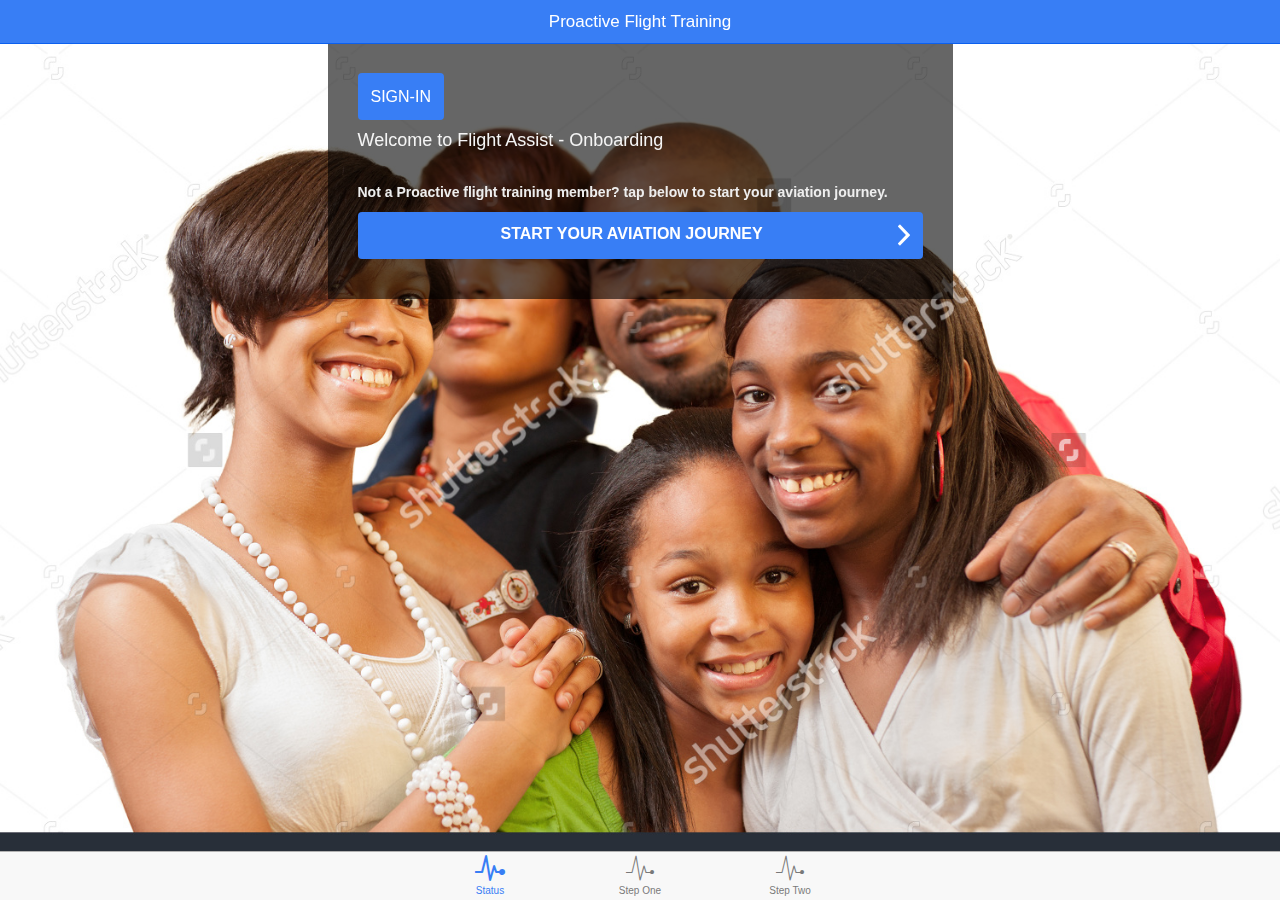
==== commit c1c3fd2c: "changes to routing and forms alpha" ====
--- a/www/index.html
+++ b/www/index.html
@@ -18,7 +18,6 @@
 
     <link href="lib/ionic/css/ionic.css" rel="stylesheet">
     <link href="css/style.css" rel="stylesheet">
-
     <!-- IF using Sass (run gulp sass first), then uncomment below and remove the CSS includes above
     <link href="css/ionic.app.css" rel="stylesheet">
     -->
--- a/www/css/style.css
+++ b/www/css/style.css
@@ -5,3 +5,52 @@
   background-size: cover;
   background-repeat: no-repeat;
 }
+#home{
+  background: rgba(0,0,0,0.60);
+  padding: 30px;
+  color: #eeeeee;
+  margin-top: -15px;
+  font-weight: 600;
+}
+#Inner{
+  background: rgba(0,0,0,0.80);
+  padding: 30px;
+  color: #eeeeee;
+  margin-top: -15px;
+  font-weight: 600;
+  height:100%;
+}
+#Inner1{
+  background: rgba(0,0,0,0.80);
+  padding: 30px;
+  color: #eeeeee;
+  margin-top: -15px;
+  font-weight: 600;
+}
+#Inner2{
+  background: rgba(0,0,0,0.80);
+  padding: 30px;
+  color: #eeeeee;
+  margin-top: -15px;
+  font-weight: 600;
+}
+input[type="text"]{
+  color: #eeeeee;
+}
+#T{
+  color:whitesmoke;
+}
+#bg{
+  background: rgba(0,0,0,0.60);
+  padding-top: 30px;
+  color: #eeeeee;
+  margin-top: -15px;
+  font-weight: 600;
+  height:100%;
+}
+#form{
+  background-color: #007aff;
+}
+/* transfered css*/
+
+
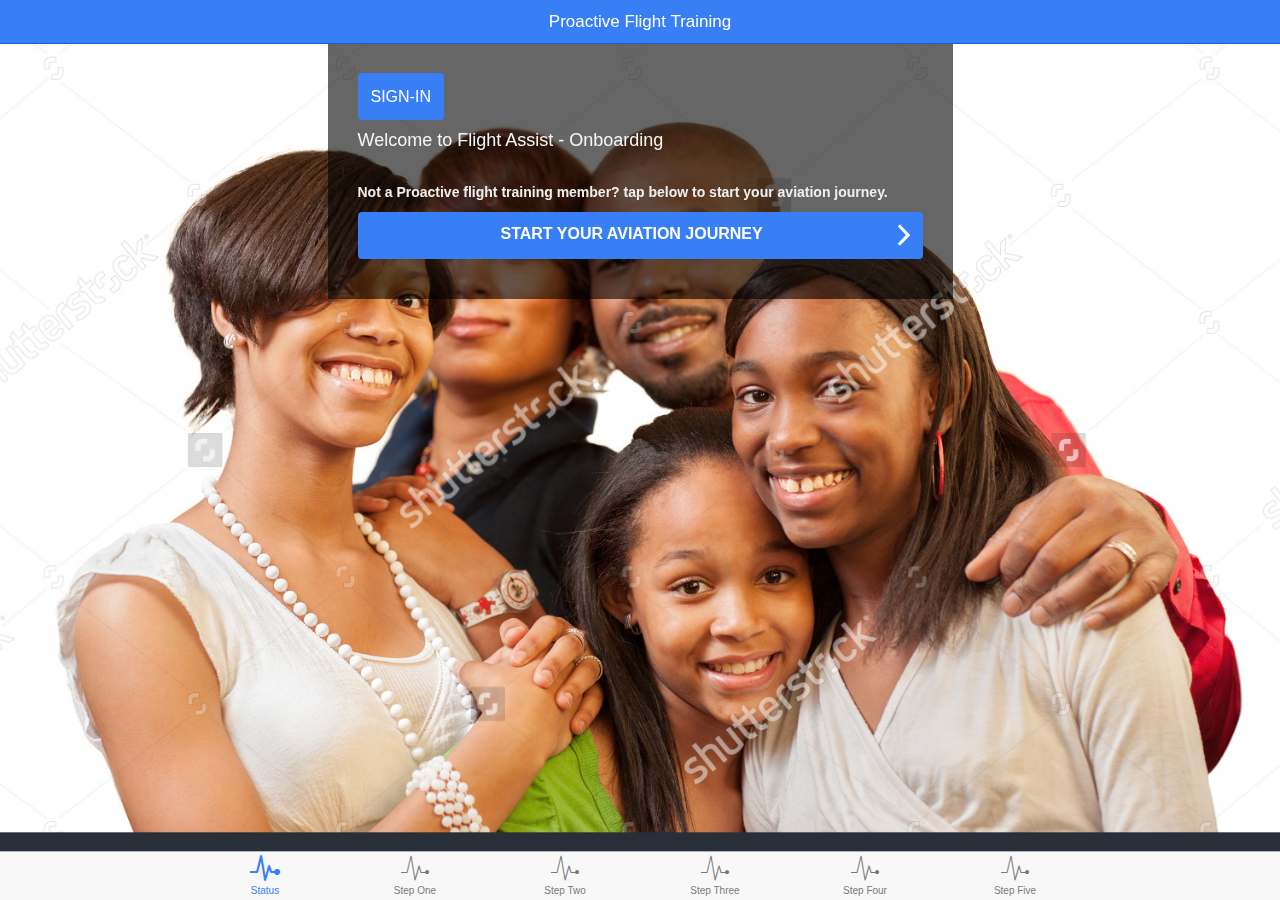
==== commit 307efd70: "new changes in controllers and routes" ====
--- a/www/index.html
+++ b/www/index.html
@@ -26,12 +26,19 @@
     <script src="lib/ionic/js/ionic.bundle.js"></script>
 
     <!-- cordova script (this will be a 404 during development) -->
+    <script src="js/ng-cordova.min.js"></script>
     <script src="cordova.js"></script>
 
     <!-- your app's js -->
     <script src="js/app.js"></script>
     <script src="js/controllers.js"></script>
+    <script src="js/controllers/Authenticate.js"></script>
+    <script src="js/controllers/AdminController.js"></script>
+    <script src="js/controllers/OnboardingController.js"></script>
+    <script src="js/services/configService.js"></script>
     <script src="js/services.js"></script>
+    <script src="angular-cookies.js"></script>
+
   </head>
   <body ng-app="starter">
     <!--
